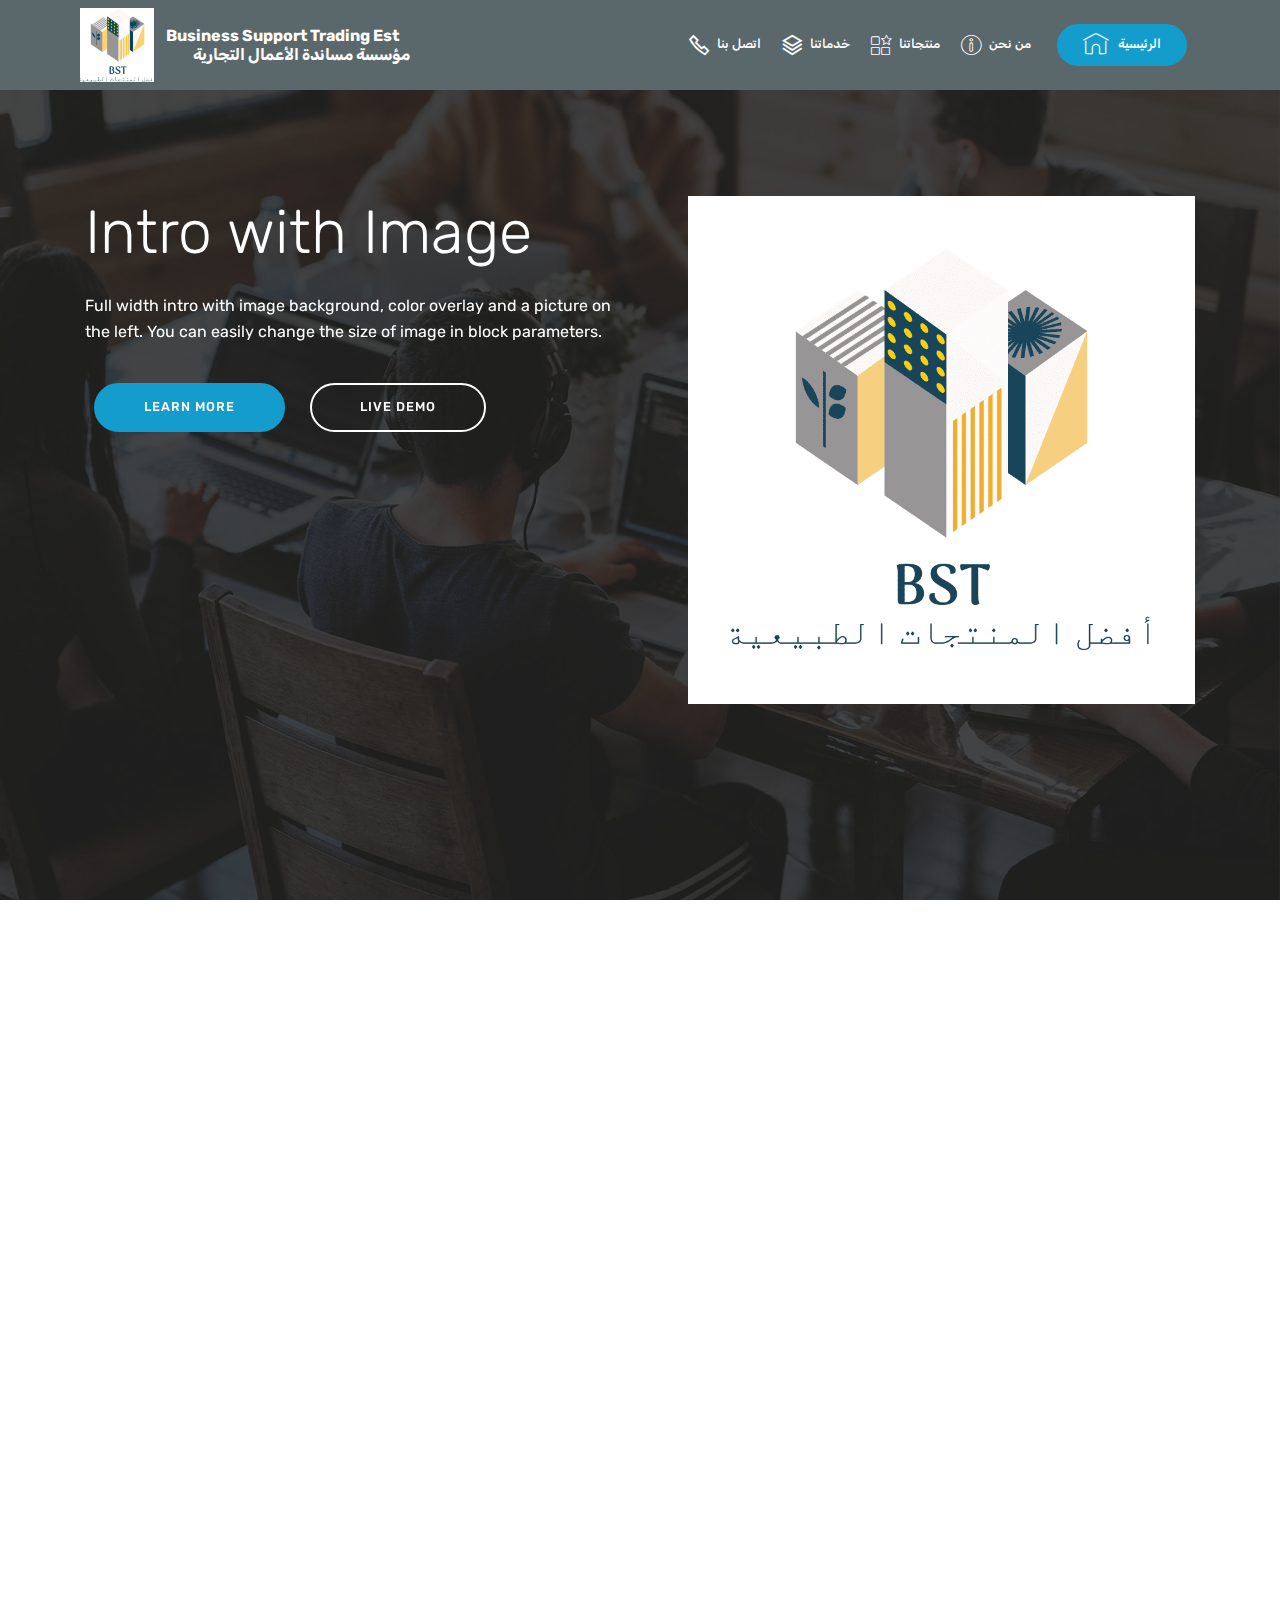
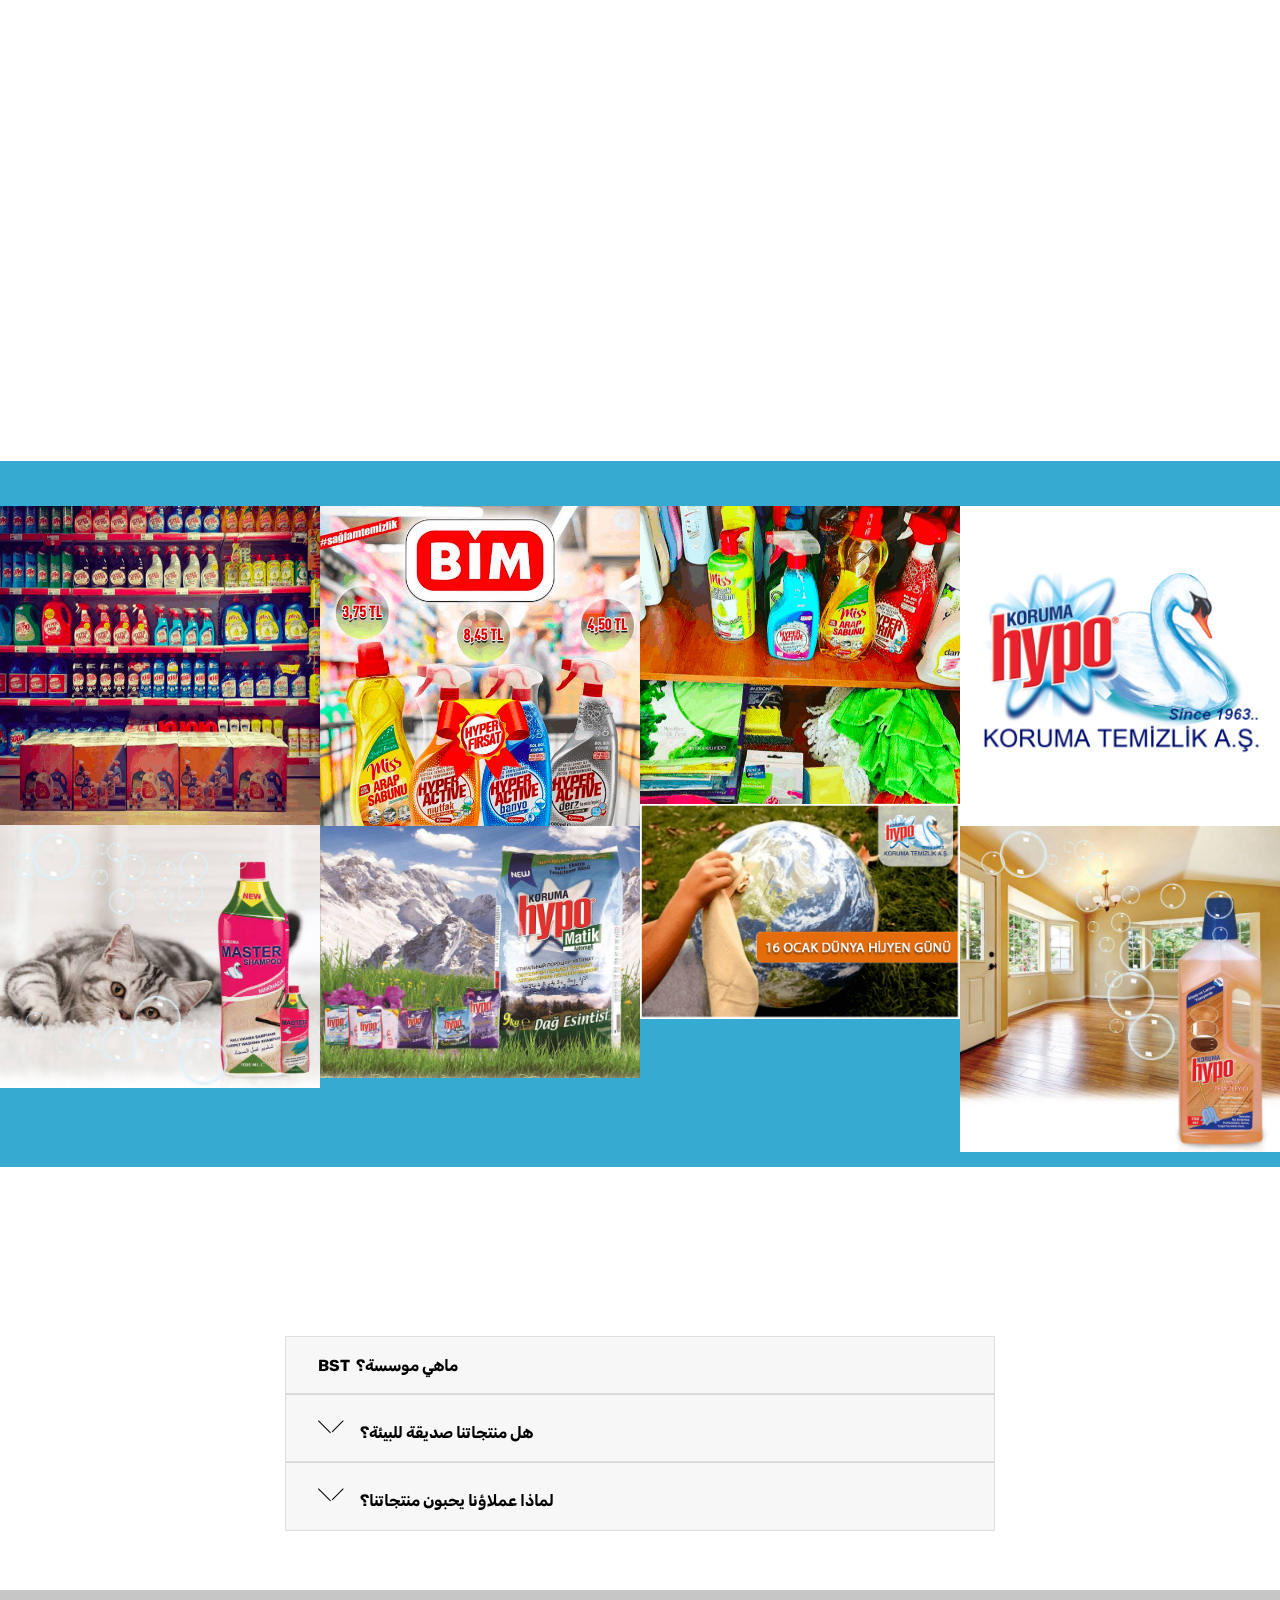
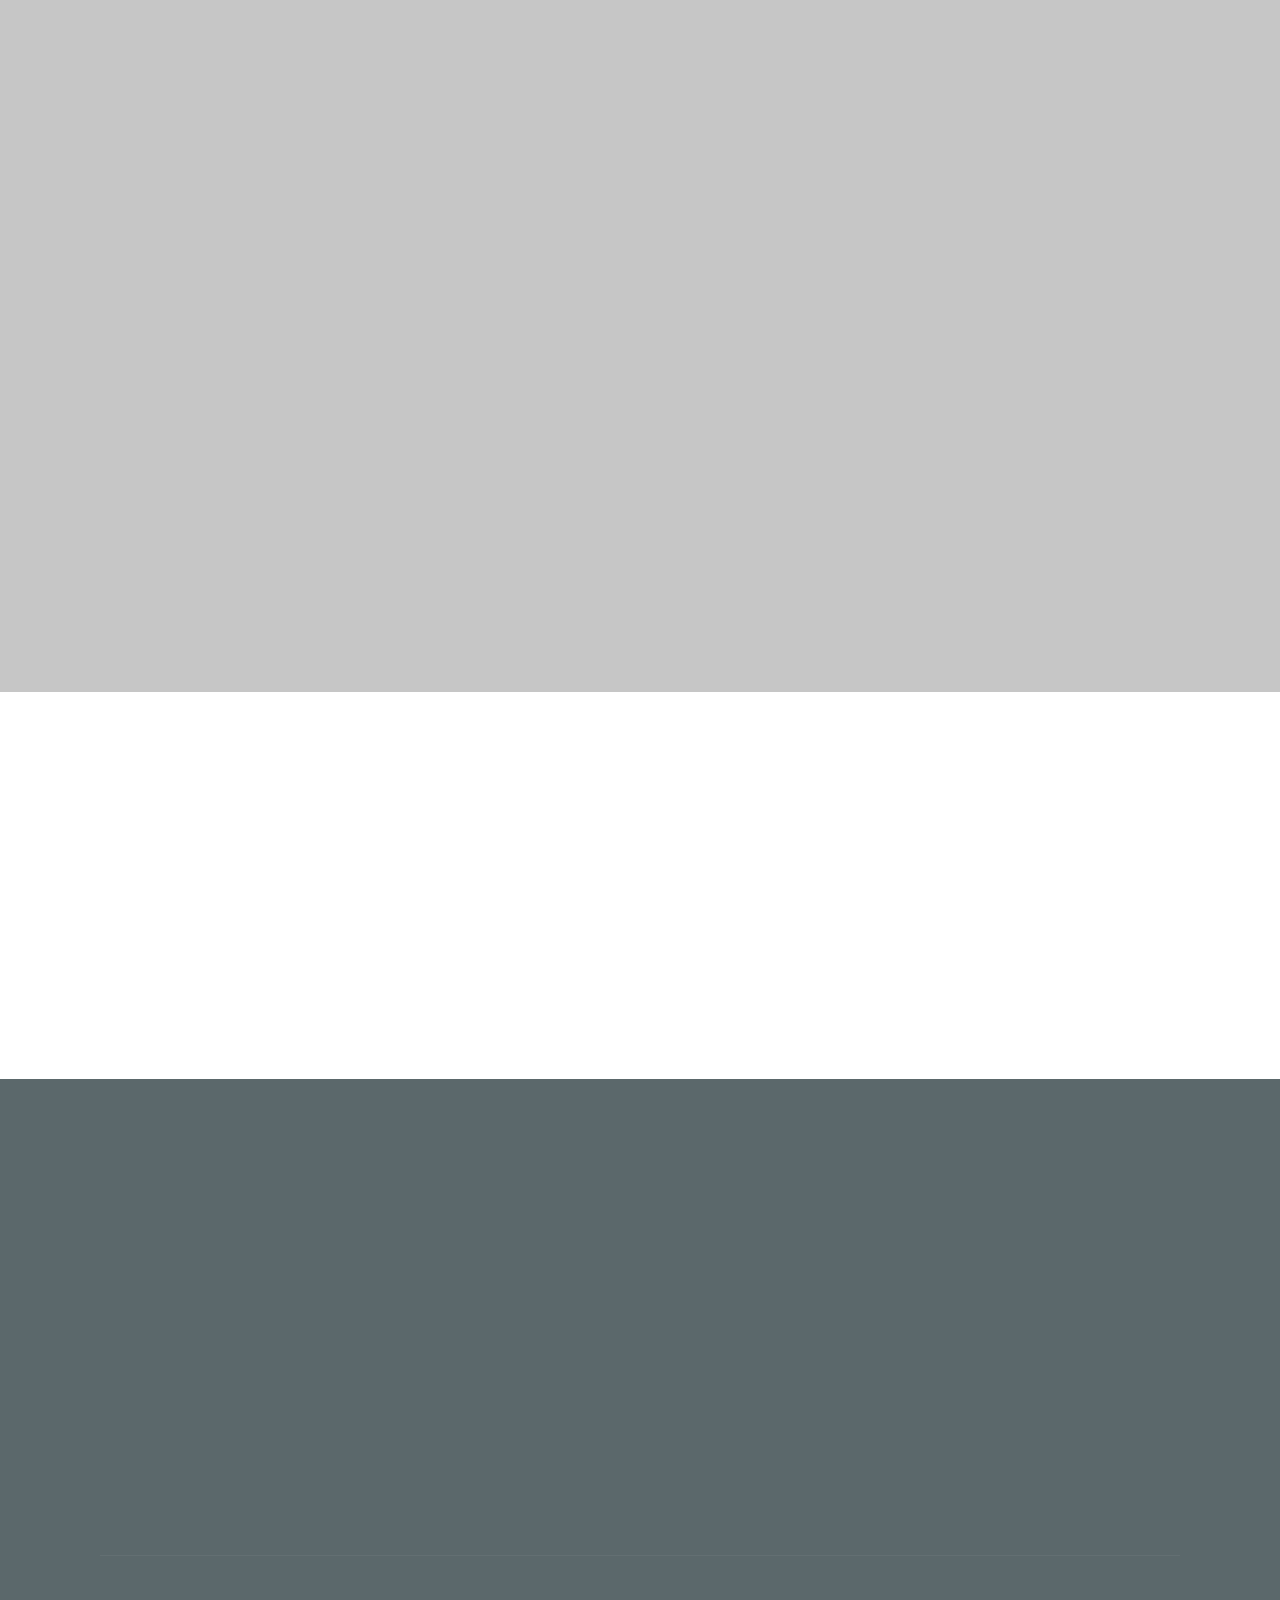
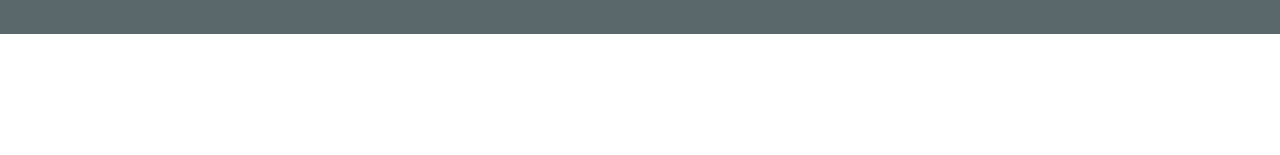
==== index.html @ 7d6d324d "create github pages" ====
<!DOCTYPE html>
<html  >
<head>
  <!-- Site made with Mobirise Website Builder v4.12.3, https://mobirise.com -->
  <meta charset="UTF-8">
  <meta http-equiv="X-UA-Compatible" content="IE=edge">
  <meta name="generator" content="Mobirise v4.12.3, mobirise.com">
  <meta name="viewport" content="width=device-width, initial-scale=1, minimum-scale=1">
  <link rel="shortcut icon" href="assets/images/youtube-profile-image-158x158.png" type="image/x-icon">
  <meta name="description" content="">
  
  
  <title>Home</title>
  <link rel="stylesheet" href="assets/web/assets/mobirise-icons2/mobirise2.css">
  <link rel="stylesheet" href="assets/web/assets/mobirise-icons/mobirise-icons.css">
  <link rel="stylesheet" href="assets/bootstrap/css/bootstrap.min.css">
  <link rel="stylesheet" href="assets/bootstrap/css/bootstrap-grid.min.css">
  <link rel="stylesheet" href="assets/bootstrap/css/bootstrap-reboot.min.css">
  <link rel="stylesheet" href="assets/dropdown/css/style.css">
  <link rel="stylesheet" href="assets/animatecss/animate.min.css">
  <link rel="stylesheet" href="assets/tether/tether.min.css">
  <link rel="stylesheet" href="assets/socicon/css/styles.css">
  <link rel="stylesheet" href="assets/theme/css/style.css">
  <link rel="stylesheet" href="assets/gallery/style.css">
  <link rel="preload" as="style" href="assets/mobirise/css/mbr-additional.css"><link rel="stylesheet" href="assets/mobirise/css/mbr-additional.css" type="text/css">
  
  
  
</head>
<body>
  <section class="menu cid-rYbo8s02Ft" once="menu" id="menu1-0">

    

    <nav class="navbar navbar-expand beta-menu navbar-dropdown align-items-center navbar-fixed-top navbar-toggleable-sm">
        <button class="navbar-toggler navbar-toggler-right" type="button" data-toggle="collapse" data-target="#navbarSupportedContent" aria-controls="navbarSupportedContent" aria-expanded="false" aria-label="Toggle navigation">
            <div class="hamburger">
                <span></span>
                <span></span>
                <span></span>
                <span></span>
            </div>
        </button>
        <div class="menu-logo">
            <div class="navbar-brand">
                <span class="navbar-logo">
                    <a href="http://bstsa.github.io">
                         <img src="assets/images/youtube-profile-image-158x158.png" alt="Mobirise" title="" style="height: 4.6rem;">
                    </a>
                </span>
                <span class="navbar-caption-wrap"><a class="navbar-caption text-white display-5" href="http://bstsa.github.io">Business Support Trading Est<br>&nbsp; &nbsp; &nbsp; &nbsp; &nbsp;مؤسسة مساندة الأعمال التجارية</a></span>
            </div>
        </div>
        <div class="collapse navbar-collapse" id="navbarSupportedContent">
            <ul class="navbar-nav nav-dropdown" data-app-modern-menu="true"><li class="nav-item"><a class="nav-link link text-white display-4" href="tel:+966541662174"><span class="mobi-mbri mobi-mbri-phone mbr-iconfont mbr-iconfont-btn" style="color: rgb(255, 255, 255);"></span>اتصل بنا</a></li><li class="nav-item"><a class="nav-link link text-white display-4" href="page1.html" aria-expanded="false"><span class="mobi-mbri mobi-mbri-layers mbr-iconfont mbr-iconfont-btn"></span>خدماتنا</a></li><li class="nav-item"><a class="nav-link link text-white display-4" href="http://bstsa.cc"><span class="mbri-features mbr-iconfont mbr-iconfont-btn"></span>منتجاتنا</a></li><li class="nav-item">
                    <a class="nav-link link text-white display-4" href="http://bstsa.cc"><span class="mbri-info mbr-iconfont mbr-iconfont-btn"></span>من نحن&nbsp;</a>
                </li></ul>
            <div class="navbar-buttons mbr-section-btn"><a class="btn btn-sm btn-primary display-4" href="http://bstsa.github.io"><span class="mbri-home mbr-iconfont mbr-iconfont-btn"></span>الرئيسية</a></div>
        </div>
    </nav>
</section>

<section class="engine"><a href="https://mobirise.info/s">free bootstrap themes</a></section><section class="header3 cid-rYbvVPyT9b mbr-fullscreen mbr-parallax-background" id="header3-4">

    

    <div class="mbr-overlay" style="opacity: 0.8; background-color: rgb(35, 35, 35);">
    </div>

    <div class="container">
        <div class="media-container-row">
            <div class="mbr-figure" style="width: 100%;">
                <img src="assets/images/youtube-profile-image-800x800.png" alt="Mobirise" title="">
            </div>

            <div class="media-content">
                <h1 class="mbr-section-title mbr-white pb-3 mbr-fonts-style display-1">
                    Intro with Image
                </h1>
                
                <div class="mbr-section-text mbr-white pb-3 ">
                    <p class="mbr-text mbr-fonts-style display-5">
                        Full width intro with image background, color overlay and a picture on the left. You can easily change the size of image in block parameters.
                    </p>
                </div>
                <div class="mbr-section-btn">
                    <a class="btn btn-md btn-primary display-4" href="https://mobirise.co">LEARN MORE</a>
                    <a class="btn btn-md btn-white-outline display-4" href="https://mobirise.co">LIVE DEMO</a>
                </div>
            </div>
        </div>
    </div>

</section>

<section class="services6 cid-rYmWPKO39P" id="services6-f">
    <!---->
    
    <!---->
    <!--Overlay-->
    
    <!--Container-->
    <div class="container">
        <div class="row">
            <!--Titles-->
            <div class="title col-12">
                <h2 class="align-left mbr-fonts-style m-0 display-1">
                    Product List
                </h2>
                
            </div>
            <!--Card-1-->
            <div class="card col-12 pb-5">
                <div class="card-wrapper media-container-row media-container-row">
                    <div class="card-box">
                        <div class="row">
                            <div class="col-12 col-md-2">
                                <!--Image-->
                                <div class="mbr-figure">
                                    <img src="assets/images/product1.jpg" alt="Mobirise">
                                </div>
                            </div>
                            <div class="col-12 col-md-10">
                                <div class="wrapper">
                                    <div class="top-line pb-3">
                                        <h4 class="card-title mbr-fonts-style display-5">
                                            Watch 1
                                        </h4>
                                        <p class="mbr-text cost mbr-fonts-style m-0 display-5">
                                            $400
                                        </p>
                                    </div>
                                    <div class="bottom-line">
                                        <p class="mbr-text mbr-fonts-style display-7">
                                            Lorem ipsum dolor sit amet, consectetur adipisicing elit. Doloribus, odit?
                                        </p>
                                    </div>
                                </div>
                            </div>
                        </div>
                    </div>
                </div>
            </div>
            <!--Card-2-->
            <div class="card col-12 pb-5">
                <div class="card-wrapper media-container-row media-container-row">
                    <div class="card-box">
                        <div class="row">
                            <div class="col-12 col-md-2">
                                <!--Image-->
                                <div class="mbr-figure">
                                    <img src="assets/images/product1.jpg" alt="Mobirise">
                                </div>
                            </div>
                            <div class="col-12 col-md-10">
                                <div class="wrapper">
                                    <div class="top-line pb-3">
                                        <h4 class="card-title mbr-fonts-style display-5">
                                            Watch 2
                                        </h4>
                                        <p class="mbr-text cost mbr-fonts-style m-0 display-5">...</p>
                                    </div>
                                    <div class="bottom-line">
                                        <p class="mbr-text mbr-fonts-style display-7">
                                            Lorem ipsum dolor sit amet, consectetur adipisicing elit. Doloribus, odit?
                                        </p>
                                    </div>
                                </div>
                            </div>
                        </div>
                    </div>
                </div>
            </div>
            <!--Card-3-->
            <div class="card col-12 pb-5">
                <div class="card-wrapper media-container-row media-container-row">
                    <div class="card-box">
                        <div class="row">
                            <div class="col-12 col-md-2">
                                <!--Image-->
                                <div class="mbr-figure">
                                    <img src="assets/images/product1.jpg" alt="Mobirise">
                                </div>
                            </div>
                            <div class="col-12 col-md-10">
                                <div class="wrapper">
                                    <div class="top-line pb-3">
                                        <h4 class="card-title mbr-fonts-style display-5">
                                            Watch 3
                                        </h4>
                                        <p class="mbr-text cost mbr-fonts-style m-0 display-5">
                                            $400
                                        </p>
                                    </div>
                                    <div class="bottom-line">
                                        <p class="mbr-text mbr-fonts-style display-7">
                                            Lorem ipsum dolor sit amet, consectetur adipisicing elit. Doloribus, odit?
                                        </p>
                                    </div>
                                </div>
                            </div>
                        </div>
                    </div>
                </div>
            </div>
            <!--Card-4-->
            <div class="card col-12 pb-5">
                <div class="card-wrapper media-container-row media-container-row">
                    <div class="card-box">
                        <div class="row">
                            <div class="col-12 col-md-2">
                                <!--Image-->
                                <div class="mbr-figure">
                                    <img src="assets/images/product1.jpg" alt="Mobirise">
                                </div>
                            </div>
                            <div class="col-12 col-md-10">
                                <div class="wrapper">
                                    <div class="top-line pb-3">
                                        <h4 class="card-title mbr-fonts-style display-5">
                                            Watch 4
                                        </h4>
                                        <p class="mbr-text cost mbr-fonts-style m-0 display-5">
                                            $400
                                        </p>
                                    </div>
                                    <div class="bottom-line">
                                        <p class="mbr-text mbr-fonts-style display-7">
                                            Lorem ipsum dolor sit amet, consectetur adipisicing elit. Doloribus, odit?
                                        </p>
                                    </div>
                                </div>
                            </div>
                        </div>
                    </div>
                </div>
            </div>
            <!--Card-5-->
            <div class="card col-12 pb-5">
                <div class="card-wrapper media-container-row media-container-row">
                    <div class="card-box">
                        <div class="row">
                            <div class="col-12 col-md-2">
                                <!--Image-->
                                <div class="mbr-figure">
                                    <img src="assets/images/product1.jpg" alt="Mobirise">
                                </div>
                            </div>
                            <div class="col-12 col-md-10">
                                <div class="wrapper">
                                    <div class="top-line pb-3">
                                        <h4 class="card-title mbr-fonts-style display-5">
                                            Watch 5
                                        </h4>
                                        <p class="mbr-text cost mbr-fonts-style m-0 display-5">
                                            $400
                                        </p>
                                    </div>
                                    <div class="bottom-line">
                                        <p class="mbr-text mbr-fonts-style display-7">
                                            Lorem ipsum dolor sit amet, consectetur adipisicing elit. Doloribus, odit?
                                        </p>
                                    </div>
                                </div>
                            </div>
                        </div>
                    </div>
                </div>
            </div>
            <!--Card-6-->
            <div class="card col-12">
                <div class="card-wrapper media-container-row media-container-row">
                    <div class="card-box">
                        <div class="row">
                            <div class="col-12 col-md-2">
                                <!--Image-->
                                <div class="mbr-figure">
                                    <img src="assets/images/product1.jpg" alt="Mobirise">
                                </div>
                            </div>
                            <div class="col-12 col-md-10">
                                <div class="wrapper">
                                    <div class="top-line pb-3">
                                        <h4 class="card-title mbr-fonts-style display-5">
                                            Watch 6
                                        </h4>
                                        <p class="mbr-text cost mbr-fonts-style m-0 display-5">
                                            $400
                                        </p>
                                    </div>
                                    <div class="bottom-line">
                                        <p class="mbr-text mbr-fonts-style display-7">
                                            Lorem ipsum dolor sit amet, consectetur adipisicing elit. Doloribus, odit?
                                        </p>
                                    </div>
                                </div>
                            </div>
                        </div>
                    </div>
                </div>
            </div>
        </div>
    </div>
</section>

<section class="mbr-gallery mbr-slider-carousel cid-rYmQiQNcQd" id="gallery3-c">

    

    <div>
        <div><!-- Filter --><!-- Gallery --><div class="mbr-gallery-row"><div class="mbr-gallery-layout-default"><div><div><div class="mbr-gallery-item mbr-gallery-item--p0" data-video-url="false" data-tags="Awesome"><div href="#lb-gallery3-c" data-slide-to="0" data-toggle="modal"><img src="assets/images/screen-shot-2020-05-08-at-06.42.03-600x599-600x599.png" alt="" title=""><span class="icon-focus"></span></div></div><div class="mbr-gallery-item mbr-gallery-item--p0" data-video-url="false" data-tags="Responsive"><div href="#lb-gallery3-c" data-slide-to="1" data-toggle="modal"><img src="assets/images/screen-shot-2020-05-08-at-06.42.20-598x598-598x598.png" alt="" title=""><span class="icon-focus"></span></div></div><div class="mbr-gallery-item mbr-gallery-item--p0" data-video-url="false" data-tags="Creative"><div href="#lb-gallery3-c" data-slide-to="2" data-toggle="modal"><img src="assets/images/screen-shot-2020-05-08-at-06.41.37-600x559-600x559.png" alt="" title=""><span class="icon-focus"></span></div></div><div class="mbr-gallery-item mbr-gallery-item--p0" data-video-url="false" data-tags="Animated"><div href="#lb-gallery3-c" data-slide-to="3" data-toggle="modal"><img src="assets/images/10353564-687462998026066-9133172299329874675-n-650x650-650x650.png" alt="" title=""><span class="icon-focus"></span></div></div><div class="mbr-gallery-item mbr-gallery-item--p0" data-video-url="false" data-tags="Awesome"><div href="#lb-gallery3-c" data-slide-to="4" data-toggle="modal"><img src="assets/images/10440673-703464123092620-7236367391900983335-n-936x769-800x657.jpg" alt="" title=""><span class="icon-focus"></span></div></div><div class="mbr-gallery-item mbr-gallery-item--p0" data-video-url="false" data-tags="Awesome"><div href="#lb-gallery3-c" data-slide-to="5" data-toggle="modal"><img src="assets/images/10986620-711704492268583-5682636759661605546-o-960x757-800x631.jpg" alt="" title=""><span class="icon-focus"></span></div></div><div class="mbr-gallery-item mbr-gallery-item--p0" data-video-url="false" data-tags="Responsive"><div href="#lb-gallery3-c" data-slide-to="6" data-toggle="modal"><img src="assets/images/12540740-786493908122974-3545421576751030876-n-746x501-746x501.png" alt="" title=""><span class="icon-focus"></span></div></div><div class="mbr-gallery-item mbr-gallery-item--p0" data-video-url="false" data-tags="Animated"><div href="#lb-gallery3-c" data-slide-to="7" data-toggle="modal"><img src="assets/images/1898680-701841523254880-3199340208544996371-o-941x960-800x816.jpg" alt="" title=""><span class="icon-focus"></span></div></div></div></div><div class="clearfix"></div></div></div><!-- Lightbox --><div data-app-prevent-settings="" class="mbr-slider modal fade carousel slide" tabindex="-1" data-keyboard="true" data-interval="false" id="lb-gallery3-c"><div class="modal-dialog"><div class="modal-content"><div class="modal-body"><div class="carousel-inner"><div class="carousel-item active"><img src="assets/images/screen-shot-2020-05-08-at-06.42.03-600x599.png" alt="" title=""></div><div class="carousel-item"><img src="assets/images/screen-shot-2020-05-08-at-06.42.20-598x598.png" alt="" title=""></div><div class="carousel-item"><img src="assets/images/screen-shot-2020-05-08-at-06.41.37-600x559.png" alt="" title=""></div><div class="carousel-item"><img src="assets/images/10353564-687462998026066-9133172299329874675-n-650x650.png" alt="" title=""></div><div class="carousel-item"><img src="assets/images/10440673-703464123092620-7236367391900983335-n-936x769.jpg" alt="" title=""></div><div class="carousel-item"><img src="assets/images/10986620-711704492268583-5682636759661605546-o-960x757.jpg" alt="" title=""></div><div class="carousel-item"><img src="assets/images/12540740-786493908122974-3545421576751030876-n-746x501.png" alt="" title=""></div><div class="carousel-item"><img src="assets/images/1898680-701841523254880-3199340208544996371-o-941x960.jpg" alt="" title=""></div></div><a class="carousel-control carousel-control-prev" role="button" data-slide="prev" href="#lb-gallery3-c"><span class="mbri-left mbr-iconfont" aria-hidden="true"></span><span class="sr-only">Previous</span></a><a class="carousel-control carousel-control-next" role="button" data-slide="next" href="#lb-gallery3-c"><span class="mbri-right mbr-iconfont" aria-hidden="true"></span><span class="sr-only">Next</span></a><a class="close" href="#" role="button" data-dismiss="modal"><span class="sr-only">Close</span></a></div></div></div></div></div>
    </div>

</section>

<section class="toggle1 cid-rYbFDxK2Wc" id="toggle1-9">

    

    
        <div class="container">
            <div class="media-container-row">
                <div class="col-12 col-md-8">
                    <div class="section-head text-center space30">
                       <h2 class="mbr-section-title pb-5 mbr-fonts-style display-2">
                            الأسئلة &nbsp;أكثر شائعة</h2>
                    </div>
                    <div class="clearfix"></div>
                    <div id="bootstrap-toggle" class="toggle-panel accordionStyles tab-content">
                        <div class="card">
                            <div class="card-header" role="tab" id="headingOne">
                                <a role="button" class="collapsed panel-title text-black" data-toggle="collapse" data-core="" href="#collapse1_4" aria-expanded="false" aria-controls="collapse1">
                                    <h4 class="mbr-fonts-style display-5"><strong>BST &nbsp;ماهي موسسة؟</strong></h4>
                                </a>
                            </div>
                            <div id="collapse1_4" class="panel-collapse noScroll collapse" role="tabpanel" aria-labelledby="headingOne">
                                <div class="panel-body p-4">
                                    <p class="mbr-fonts-style panel-text display-7">
                                       Mobirise is an offline app for Window and Mac to easily create small/medium websites, landing pages, online resumes and portfolios, promo sites for apps, events, services and products.</p>
                                </div>
                            </div>
                        </div>
                        <div class="card">
                            <div class="card-header" role="tab" id="headingTwo">
                                <a role="button" class="collapsed panel-title text-black" data-toggle="collapse" data-core="" href="#collapse2_4" aria-expanded="false" aria-controls="collapse2">
                                    <h4 class="mbr-fonts-style display-5">
                                        <span class="sign mbr-iconfont mbri-arrow-down inactive"></span><strong>هل منتجاتنا صديقة للبيئة؟</strong></h4>
                                </a>

                            </div>
                            <div id="collapse2_4" class="panel-collapse noScroll collapse" role="tabpanel" aria-labelledby="headingTwo">
                                <div class="panel-body p-4">
                                    <p class="mbr-fonts-style panel-text display-7">
                                       Mobirise is perfect for non-techies who are not familiar with the intricacies of web development and for designers who prefer to work as visually as possible, without fighting with code. Also great for pro-coders for fast prototyping and small customers' projects.</p>
                                </div>
                            </div>
                        </div>
                        <div class="card">
                            <div class="card-header" role="tab" id="headingThree">
                                <a role="button" class="collapsed panel-title text-black" data-toggle="collapse" data-core="" href="#collapse3_4" aria-expanded="false" aria-controls="collapse3">
                                    <h4 class="mbr-fonts-style display-5">
                                        <span class="sign mbr-iconfont mbri-arrow-down inactive"></span><strong>لماذا عملاؤنا يحبون منتجاتنا؟</strong></h4>
                                </a>
                            </div>
                            <div id="collapse3_4" class="panel-collapse noScroll collapse" role="tabpanel" aria-labelledby="headingThree">
                                <div class="panel-body p-4">
                                    <p class="mbr-fonts-style panel-text display-7">
                                       Key differences from traditional builders:<br>* Minimalistic, extremely <strong>easy-to-use</strong> interface<br>* <strong>Mobile</strong>-friendliness, latest website blocks and techniques "out-the-box"<br>* <strong>Free</strong> for commercial and non-profit use</p>
                                </div>
                            </div>
                        </div>
                        
                        
                        
                    </div>
                </div>
            </div>
        </div>
</section>

<section class="mbr-section form1 cid-rYbFA0o12a mbr-parallax-background" id="form1-8">

    

    <div class="mbr-overlay" style="opacity: 0.9; background-color: rgb(193, 193, 193);">
    </div>
    <div class="container">
        <div class="row justify-content-center">
            <div class="title col-12 col-lg-8">
                <h2 class="mbr-section-title align-center pb-3 mbr-fonts-style display-2">تواصل معنا</h2>
                <h3 class="mbr-section-subtitle align-center mbr-light pb-3 mbr-fonts-style display-5">&nbsp;وسوف نرد عليكم في أسرع وقت ممكن</h3>
            </div>
        </div>
    </div>
    <div class="container">
        <div class="row justify-content-center">
            <div class="media-container-column col-lg-8" data-form-type="formoid">
                <!---Formbuilder Form--->
                <form action="https://mobirise.com/" method="POST" class="mbr-form form-with-styler" data-form-title="Mobirise Form"><input type="hidden" name="email" data-form-email="true" value="HyKm9OqyTAlyNTGwsbtuzvfw4CMP8Rx0RQ5VWkO413z/2lUdW5DvHArlVv0kE134HnOOxtJ9LllXpRnkCk83ElgeZxOEpxfRfA0uv8iZuV6Jf3weGhpW8ezErVayN9t3">
                    <div class="row">
                        <div hidden="hidden" data-form-alert="" class="alert alert-success col-12">Thanks for filling out the form!</div>
                        <div hidden="hidden" data-form-alert-danger="" class="alert alert-danger col-12">
                        </div>
                    </div>
                    <div class="dragArea row">
                        <div class="col-md-4  form-group" data-for="name">
                            <label for="name-form1-8" class="form-control-label mbr-fonts-style display-7"></label>
                            <input type="text" name="name" data-form-field="Name" required="required" class="form-control display-7" placeholder="الإسم " id="name-form1-8">
                        </div>
                        <div class="col-md-4  form-group" data-for="email">
                            <label for="email-form1-8" class="form-control-label mbr-fonts-style display-7"></label>
                            <input type="email" name="email" data-form-field="Email" required="required" class="form-control display-7" placeholder="البريد الإلكتروني " id="email-form1-8">
                        </div>
                        <div data-for="phone" class="col-md-4  form-group">
                            <label for="phone-form1-8" class="form-control-label mbr-fonts-style display-7"></label>
                            <input type="tel" name="phone" data-form-field="Phone" class="form-control display-7" placeholder="الجوال " id="phone-form1-8">
                        </div>
                        <div data-for="message" class="col-md-12 form-group">
                            <label for="message-form1-8" class="form-control-label mbr-fonts-style display-7"></label>
                            <textarea name="message" data-form-field="Message" class="form-control display-7" placeholder="اكتب رسالتك هنا " id="message-form1-8"></textarea>
                        </div>
                        <div class="col-md-12 input-group-btn align-center"><button type="submit" class="btn btn-primary btn-form display-4">ارسال</button></div>
                    </div>
                </form><!---Formbuilder Form--->
            </div>
        </div>
    </div>
</section>

<section class="mbr-section form3 cid-rYbFzpmmpv" id="form3-7">

    

    

    <div class="container">
        <div class="row justify-content-center">
            <div class="title col-12 col-lg-8">
                <h2 class="align-center pb-2 mbr-fonts-style display-2">القائمة البريدية</h2>
                <h3 class="mbr-section-subtitle align-center pb-5 mbr-light mbr-fonts-style display-5">اشترك لأخر الأخبار والعروض والخصومات</h3>
            </div>
        </div>

        <div class="row py-2 justify-content-center">
            <div class="col-12 col-lg-6  col-md-8 " data-form-type="formoid">
                <!---Formbuilder Form--->
                <form action="https://mobirise.com/" method="POST" class="mbr-form form-with-styler" data-form-title="Mobirise Form"><input type="hidden" name="email" data-form-email="true" value="YqAZNYkvMgjYqWnsXC3VskYnUgJhBnecgilqhNx1iiCN5evFQyPOGk6r83e6ocMiti/ybC/b1bjq/DbBfAEFi39IspLZCEGJ0Ou4db/hXVwDsz2hak1Xmo419V0hsVRa">
                    <div class="row">
                        <div hidden="hidden" data-form-alert="" class="alert alert-success col-12">شكراً  😊 تم الإشتراك</div>
                        <div hidden="hidden" data-form-alert-danger="" class="alert alert-danger col-12">
                        </div>
                    </div>
                    <div class="dragArea row">
                        <div class="form-group col" data-for="email">
                            <input type="email" name="email" placeholder="البريد الإلكتروني" data-form-field="Email" required="required" class="form-control display-7" id="email-form3-7">
                        </div>
                        <div class="col-auto input-group-btn"><button type="submit" class="btn btn-primary display-4">اشتراك</button></div>
                    </div>
                </form><!---Formbuilder Form--->
            </div>
        </div>
    </div>
</section>

<section class="cid-rYbAzwc8oi" id="footer2-6">

    

    

    <div class="container">
        <div class="media-container-row content mbr-white">
            <div class="col-12 col-md-3 mbr-fonts-style display-4">
                <p class="mbr-text"><strong>العنوان</strong><br><br>حي الراكة الشمالية شارع خالد بن الوليد<br>ص.ب. ٤١٠٢<br>مدينة الخبر<br>المملكة العربية السعودية<br>
                    <br>
                    <br><strong>التواصل</strong><br>Email: <strong><a href="mailto:help@BSTSA.com">support@BSTSA.com
</a>                    </strong><br>Phone: <strong><a href="tel:+966541662174">+966 54 166 2174</a></strong>&nbsp;<br>Whatsapp:&nbsp;<strong><a href="https://wa.me/00966541662174">+966 54 166 2174</a></strong></p>
            </div>
            <div class="col-12 col-md-3 mbr-fonts-style display-4">
                <p class="mbr-text"><strong><br></strong><strong>روابط سريعة</strong><br><br><strong>من نحن</strong><br>
                    المنتجات<br>الخدمات<br>المدونة<br>وظائف<br><br><br></p>
            </div>
            <div class="col-12 col-md-6">
                <div class="google-map"><iframe frameborder="0" style="border:0" src="https://www.google.com/maps/embed?pb=!1m18!1m12!1m3!1d955.3740710997544!2d50.20152142921486!3d26.36539180056374!2m3!1f0!2f0!3f0!3m2!1i1024!2i768!4f13.1!3m3!1m2!1s0x3e49ef1a3d5cf303%3A0xc15afcc1aa1645c6!2sSAAZGLOBAL%20Logistics%20S.%20G.%20L!5e1!3m2!1sen!2ssa!4v1588745879190!5m2!1sen!2ssa" allowfullscreen=""></iframe></div>
            </div>
        </div>
        <div class="footer-lower">
            <div class="media-container-row">
                <div class="col-sm-12">
                    <hr>
                </div>
            </div>
            <div class="media-container-row mbr-white">
                <div class="col-sm-6 copyright">
                    <p class="mbr-text mbr-fonts-style display-7">.</p>
                </div>
                <div class="col-md-6">
                    <div class="social-list align-right">
                        <div class="soc-item">
                            <a href="https://twitter.com/bst_sa" target="_blank">
                                <span class="mbr-iconfont mbr-iconfont-social socicon-twitter socicon" style="color: rgb(76, 180, 215); fill: rgb(76, 180, 215);"></span>
                            </a>
                        </div>
                        <div class="soc-item">
                            <a href="https://wa.me/00966541662174">
                                <span class="mbr-iconfont mbr-iconfont-social socicon-whatsapp socicon" style="color: rgb(43, 234, 99); fill: rgb(43, 234, 99);"></span>
                            </a>
                        </div>
                        <div class="soc-item">
                            <a href="http://www.instagram.com/bst_sa" target="_blank">
                                <span class="mbr-iconfont mbr-iconfont-social socicon-instagram socicon" style="color: rgb(255, 90, 132); fill: rgb(255, 90, 132);"></span>
                            </a>
                        </div>
                        
                        
                        
                    </div>
                </div>
            </div>
        </div>
    </div>
</section>

<section once="footers" class="cid-rYbzcgXNVM mbr-reveal" id="footer6-5">

    

    

    <div class="container">
        <div class="media-container-row align-center mbr-white">
            <div class="col-12">
                <p class="mbr-text mb-0 mbr-fonts-style display-4">🇸🇦 &nbsp;صُنع بكل <strong>فخر&nbsp;</strong>في المملكة العربية السعودية<br>جميع الحقوق محفوظة&nbsp;<br>© Copyright 2020 <strong><a href="http://www.bstsa.cc">www.BSTSA.cc</a></strong> - All Rights Reserved
                </p>
            </div>
        </div>
    </div>
</section>


  <script src="assets/web/assets/jquery/jquery.min.js"></script>
  <script src="assets/popper/popper.min.js"></script>
  <script src="assets/bootstrap/js/bootstrap.min.js"></script>
  <script src="assets/smoothscroll/smooth-scroll.js"></script>
  <script src="assets/dropdown/js/nav-dropdown.js"></script>
  <script src="assets/dropdown/js/navbar-dropdown.js"></script>
  <script src="assets/touchswipe/jquery.touch-swipe.min.js"></script>
  <script src="assets/viewportchecker/jquery.viewportchecker.js"></script>
  <script src="assets/parallax/jarallax.min.js"></script>
  <script src="assets/masonry/masonry.pkgd.min.js"></script>
  <script src="assets/imagesloaded/imagesloaded.pkgd.min.js"></script>
  <script src="assets/bootstrapcarouselswipe/bootstrap-carousel-swipe.js"></script>
  <script src="assets/tether/tether.min.js"></script>
  <script src="assets/vimeoplayer/jquery.mb.vimeo_player.js"></script>
  <script src="assets/mbr-switch-arrow/mbr-switch-arrow.js"></script>
  <script src="assets/theme/js/script.js"></script>
  <script src="assets/slidervideo/script.js"></script>
  <script src="assets/gallery/player.min.js"></script>
  <script src="assets/gallery/script.js"></script>
  <script src="assets/formoid/formoid.min.js"></script>
  
  
  <input name="animation" type="hidden">
   <div id="scrollToTop" class="scrollToTop mbr-arrow-up"><a style="text-align: center;"><i class="mbr-arrow-up-icon mbr-arrow-up-icon-cm cm-icon cm-icon-smallarrow-up"></i></a></div>
  </body>
</html>
---- assets/web/assets/mobirise-icons2/mobirise2.css ----
@font-face {
  font-family: 'Moririse2';
  font-display: swap;
  src:  url('mobirise2.eot?f2bix4');
  src:  url('mobirise2.eot?f2bix4#iefix') format('embedded-opentype'),
    url('mobirise2.ttf?f2bix4') format('truetype'),
    url('mobirise2.woff?f2bix4') format('woff'),
    url('mobirise2.svg?f2bix4#mobirise2') format('svg');
  font-weight: normal;
  font-style: normal;
}

[class^="mobi-"], [class*=" mobi-"] {
  /* use !important to prevent issues with browser extensions that change fonts */
  font-family: 'Moririse2' !important;
  speak: none;
  font-style: normal;
  font-weight: normal;
  font-variant: normal;
  text-transform: none;
  line-height: 1;

  /* Better Font Rendering =========== */
  -webkit-font-smoothing: antialiased;
  -moz-osx-font-smoothing: grayscale;
}

.mobi-mbri-add-submenu:before {
  content: "\e900";
}
.mobi-mbri-alert:before {
  content: "\e901";
}
.mobi-mbri-align-center:before {
  content: "\e902";
}
.mobi-mbri-align-justify:before {
  content: "\e903";
}
.mobi-mbri-align-left:before {
  content: "\e904";
}
.mobi-mbri-align-right:before {
  content: "\e905";
}
.mobi-mbri-android:before {
  content: "\e906";
}
.mobi-mbri-apple:before {
  content: "\e907";
}
.mobi-mbri-arrow-down:before {
  content: "\e908";
}
.mobi-mbri-arrow-next:before {
  content: "\e909";
}
.mobi-mbri-arrow-prev:before {
  content: "\e90a";
}
.mobi-mbri-arrow-up:before {
  content: "\e90b";
}
.mobi-mbri-bold:before {
  content: "\e90c";
}
.mobi-mbri-bookmark:before {
  content: "\e90d";
}
.mobi-mbri-bootstrap:before {
  content: "\e90e";
}
.mobi-mbri-briefcase:before {
  content: "\e90f";
}
.mobi-mbri-browse:before {
  content: "\e910";
}
.mobi-mbri-bulleted-list:before {
  content: "\e911";
}
.mobi-mbri-calendar:before {
  content: "\e912";
}
.mobi-mbri-camera:before {
  content: "\e913";
}
.mobi-mbri-cart-add:before {
  content: "\e914";
}
.mobi-mbri-cart-full:before {
  content: "\e915";
}
.mobi-mbri-cash:before {
  content: "\e916";
}
.mobi-mbri-change-style:before {
  content: "\e917";
}
.mobi-mbri-chat:before {
  content: "\e918";
}
.mobi-mbri-clock:before {
  content: "\e919";
}
.mobi-mbri-close:before {
  content: "\e91a";
}
.mobi-mbri-cloud:before {
  content: "\e91b";
}
.mobi-mbri-code:before {
  content: "\e91c";
}
.mobi-mbri-contact-form:before {
  content: "\e91d";
}
.mobi-mbri-credit-card:before {
  content: "\e91e";
}
.mobi-mbri-cursor-click:before {
  content: "\e91f";
}
.mobi-mbri-cust-feedback:before {
  content: "\e920";
}
.mobi-mbri-database:before {
  content: "\e921";
}
.mobi-mbri-delivery:before {
  content: "\e922";
}
.mobi-mbri-desktop:before {
  content: "\e923";
}
.mobi-mbri-devices:before {
  content: "\e924";
}
.mobi-mbri-down:before {
  content: "\e925";
}
.mobi-mbri-download-2:before {
  content: "\e926";
}
.mobi-mbri-download:before {
  content: "\e927";
}
.mobi-mbri-drag-n-drop-2:before {
  content: "\e928";
}
.mobi-mbri-drag-n-drop:before {
  content: "\e929";
}
.mobi-mbri-edit-2:before {
  content: "\e92a";
}
.mobi-mbri-edit:before {
  content: "\e92b";
}
.mobi-mbri-error:before {
  content: "\e92c";
}
.mobi-mbri-extension:before {
  content: "\e92d";
}
.mobi-mbri-features:before {
  content: "\e92e";
}
.mobi-mbri-file:before {
  content: "\e92f";
}
.mobi-mbri-flag:before {
  content: "\e930";
}
.mobi-mbri-folder:before {
  content: "\e931";
}
.mobi-mbri-gift:before {
  content: "\e932";
}
.mobi-mbri-github:before {
  content: "\e933";
}
.mobi-mbri-globe-2:before {
  content: "\e934";
}
.mobi-mbri-globe:before {
  content: "\e935";
}
.mobi-mbri-growing-chart:before {
  content: "\e936";
}
.mobi-mbri-hearth:before {
  content: "\e937";
}
.mobi-mbri-help:before {
  content: "\e938";
}
.mobi-mbri-home:before {
  content: "\e939";
}
.mobi-mbri-hot-cup:before {
  content: "\e93a";
}
.mobi-mbri-idea:before {
  content: "\e93b";
}
.mobi-mbri-image-gallery:before {
  content: "\e93c";
}
.mobi-mbri-image-slider:before {
  content: "\e93d";
}
.mobi-mbri-info:before {
  content: "\e93e";
}
.mobi-mbri-italic:before {
  content: "\e93f";
}
.mobi-mbri-key:before {
  content: "\e940";
}
.mobi-mbri-laptop:before {
  content: "\e941";
}
.mobi-mbri-layers:before {
  content: "\e942";
}
.mobi-mbri-left-right:before {
  content: "\e943";
}
.mobi-mbri-left:before {
  content: "\e944";
}
.mobi-mbri-letter:before {
  content: "\e945";
}
.mobi-mbri-like:before {
  content: "\e946";
}
.mobi-mbri-link:before {
  content: "\e947";
}
.mobi-mbri-lock:before {
  content: "\e948";
}
.mobi-mbri-login:before {
  content: "\e949";
}
.mobi-mbri-logout:before {
  content: "\e94a";
}
.mobi-mbri-magic-stick:before {
  content: "\e94b";
}
.mobi-mbri-map-pin:before {
  content: "\e94c";
}
.mobi-mbri-menu:before {
  content: "\e94d";
}
.mobi-mbri-mobile-2:before {
  content: "\e94e";
}
.mobi-mbri-mobile-horizontal:before {
  content: "\e94f";
}
.mobi-mbri-mobile:before {
  content: "\e950";
}
.mobi-mbri-mobirise:before {
  content: "\e951";
}
.mobi-mbri-more-horizontal:before {
  content: "\e952";
}
.mobi-mbri-more-vertical:before {
  content: "\e953";
}
.mobi-mbri-music:before {
  content: "\e954";
}
.mobi-mbri-new-file:before {
  content: "\e955";
}
.mobi-mbri-numbered-list:before {
  content: "\e956";
}
.mobi-mbri-opened-folder:before {
  content: "\e957";
}
.mobi-mbri-pages:before {
  content: "\e958";
}
.mobi-mbri-paper-plane:before {
  content: "\e959";
}
.mobi-mbri-paperclip:before {
  content: "\e95a";
}
.mobi-mbri-phone:before {
  content: "\e95b";
}
.mobi-mbri-photo:before {
  content: "\e95c";
}
.mobi-mbri-photos:before {
  content: "\e95d";
}
.mobi-mbri-pin:before {
  content: "\e95e";
}
.mobi-mbri-play:before {
  content: "\e95f";
}
.mobi-mbri-plus:before {
  content: "\e960";
}
.mobi-mbri-preview:before {
  content: "\e961";
}
.mobi-mbri-print:before {
  content: "\e962";
}
.mobi-mbri-protect:before {
  content: "\e963";
}
.mobi-mbri-question:before {
  content: "\e964";
}
.mobi-mbri-quote-left:before {
  content: "\e965";
}
.mobi-mbri-quote-right:before {
  content: "\e966";
}
.mobi-mbri-redo:before {
  content: "\e967";
}
.mobi-mbri-refresh:before {
  content: "\e968";
}
.mobi-mbri-responsive-2:before {
  content: "\e969";
}
.mobi-mbri-responsive:before {
  content: "\e96a";
}
.mobi-mbri-right:before {
  content: "\e96b";
}
.mobi-mbri-rocket:before {
  content: "\e96c";
}
.mobi-mbri-sad-face:before {
  content: "\e96d";
}
.mobi-mbri-sale:before {
  content: "\e96e";
}
.mobi-mbri-save:before {
  content: "\e96f";
}
.mobi-mbri-search:before {
  content: "\e970";
}
.mobi-mbri-setting-2:before {
  content: "\e971";
}
.mobi-mbri-setting-3:before {
  content: "\e972";
}
.mobi-mbri-setting:before {
  content: "\e973";
}
.mobi-mbri-share:before {
  content: "\e974";
}
.mobi-mbri-shopping-bag:before {
  content: "\e975";
}
.mobi-mbri-shopping-basket:before {
  content: "\e976";
}
.mobi-mbri-shopping-cart:before {
  content: "\e977";
}
.mobi-mbri-sites:before {
  content: "\e978";
}
.mobi-mbri-smile-face:before {
  content: "\e979";
}
.mobi-mbri-speed:before {
  content: "\e97a";
}
.mobi-mbri-star:before {
  content: "\e97b";
}
.mobi-mbri-success:before {
  content: "\e97c";
}
.mobi-mbri-sun:before {
  content: "\e97d";
}
.mobi-mbri-sun2:before {
  content: "\e97e";
}
.mobi-mbri-tablet-vertical:before {
  content: "\e97f";
}
.mobi-mbri-tablet:before {
  content: "\e980";
}
.mobi-mbri-target:before {
  content: "\e981";
}
.mobi-mbri-timer:before {
  content: "\e982";
}
.mobi-mbri-to-ftp:before {
  content: "\e983";
}
.mobi-mbri-to-local-drive:before {
  content: "\e984";
}
.mobi-mbri-touch-swipe:before {
  content: "\e985";
}
.mobi-mbri-touch:before {
  content: "\e986";
}
.mobi-mbri-trash:before {
  content: "\e987";
}
.mobi-mbri-underline:before {
  content: "\e988";
}
.mobi-mbri-undo:before {
  content: "\e989";
}
.mobi-mbri-unlink:before {
  content: "\e98a";
}
.mobi-mbri-unlock:before {
  content: "\e98b";
}
.mobi-mbri-up-down:before {
  content: "\e98c";
}
.mobi-mbri-up:before {
  content: "\e98d";
}
.mobi-mbri-update:before {
  content: "\e98e";
}
.mobi-mbri-upload-2:before {
  content: "\e98f";
}
.mobi-mbri-upload:before {
  content: "\e990";
}
.mobi-mbri-user-2:before {
  content: "\e991";
}
.mobi-mbri-user:before {
  content: "\e992";
}
.mobi-mbri-users:before {
  content: "\e993";
}
.mobi-mbri-video-play:before {
  content: "\e994";
}
.mobi-mbri-video:before {
  content: "\e995";
}
.mobi-mbri-watch:before {
  content: "\e996";
}
.mobi-mbri-website-theme-2:before {
  content: "\e997";
}
.mobi-mbri-website-theme:before {
  content: "\e998";
}
.mobi-mbri-wifi:before {
  content: "\e999";
}
.mobi-mbri-windows:before {
  content: "\e99a";
}
.mobi-mbri-zoom-in:before {
  content: "\e99b";
}
.mobi-mbri-zoom-out:before {
  content: "\e99c";
}
---- assets/web/assets/mobirise-icons/mobirise-icons.css ----
@font-face {
  font-family: 'MobiriseIcons';
  src:  url('mobirise-icons.eot?spat4u');
  src:  url('mobirise-icons.eot?spat4u#iefix') format('embedded-opentype'),
    url('mobirise-icons.ttf?spat4u') format('truetype'),
    url('mobirise-icons.woff?spat4u') format('woff'),
    url('mobirise-icons.svg?spat4u#MobiriseIcons') format('svg');
  font-weight: normal;
  font-style: normal;
  font-display: swap;
}

[class^="mbri-"], [class*=" mbri-"] {
  /* use !important to prevent issues with browser extensions that change fonts */
  font-family: MobiriseIcons !important;
  speak: none;
  font-style: normal;
  font-weight: normal;
  font-variant: normal;
  text-transform: none;
  line-height: 1;

  /* Better Font Rendering =========== */
  -webkit-font-smoothing: antialiased;
  -moz-osx-font-smoothing: grayscale;
}

.mbri-add-submenu:before {
  content: "\e900";
}
.mbri-alert:before {
  content: "\e901";
}
.mbri-align-center:before {
  content: "\e902";
}
.mbri-align-justify:before {
  content: "\e903";
}
.mbri-align-left:before {
  content: "\e904";
}
.mbri-align-right:before {
  content: "\e905";
}
.mbri-android:before {
  content: "\e906";
}
.mbri-apple:before {
  content: "\e907";
}
.mbri-arrow-down:before {
  content: "\e908";
}
.mbri-arrow-next:before {
  content: "\e909";
}
.mbri-arrow-prev:before {
  content: "\e90a";
}
.mbri-arrow-up:before {
  content: "\e90b";
}
.mbri-bold:before {
  content: "\e90c";
}
.mbri-bookmark:before {
  content: "\e90d";
}
.mbri-bootstrap:before {
  content: "\e90e";
}
.mbri-briefcase:before {
  content: "\e90f";
}
.mbri-browse:before {
  content: "\e910";
}
.mbri-bulleted-list:before {
  content: "\e911";
}
.mbri-calendar:before {
  content: "\e912";
}
.mbri-camera:before {
  content: "\e913";
}
.mbri-cart-add:before {
  content: "\e914";
}
.mbri-cart-full:before {
  content: "\e915";
}
.mbri-cash:before {
  content: "\e916";
}
.mbri-change-style:before {
  content: "\e917";
}
.mbri-chat:before {
  content: "\e918";
}
.mbri-clock:before {
  content: "\e919";
}
.mbri-close:before {
  content: "\e91a";
}
.mbri-cloud:before {
  content: "\e91b";
}
.mbri-code:before {
  content: "\e91c";
}
.mbri-contact-form:before {
  content: "\e91d";
}
.mbri-credit-card:before {
  content: "\e91e";
}
.mbri-cursor-click:before {
  content: "\e91f";
}
.mbri-cust-feedback:before {
  content: "\e920";
}
.mbri-database:before {
  content: "\e921";
}
.mbri-delivery:before {
  content: "\e922";
}
.mbri-desktop:before {
  content: "\e923";
}
.mbri-devices:before {
  content: "\e924";
}
.mbri-down:before {
  content: "\e925";
}
.mbri-download:before {
  content: "\e989";
}
.mbri-drag-n-drop:before {
  content: "\e927";
}
.mbri-drag-n-drop2:before {
  content: "\e928";
}
.mbri-edit:before {
  content: "\e929";
}
.mbri-edit2:before {
  content: "\e92a";
}
.mbri-error:before {
  content: "\e92b";
}
.mbri-extension:before {
  content: "\e92c";
}
.mbri-features:before {
  content: "\e92d";
}
.mbri-file:before {
  content: "\e92e";
}
.mbri-flag:before {
  content: "\e92f";
}
.mbri-folder:before {
  content: "\e930";
}
.mbri-gift:before {
  content: "\e931";
}
.mbri-github:before {
  content: "\e932";
}
.mbri-globe:before {
  content: "\e933";
}
.mbri-globe-2:before {
  content: "\e934";
}
.mbri-growing-chart:before {
  content: "\e935";
}
.mbri-hearth:before {
  content: "\e936";
}
.mbri-help:before {
  content: "\e937";
}
.mbri-home:before {
  content: "\e938";
}
.mbri-hot-cup:before {
  content: "\e939";
}
.mbri-idea:before {
  content: "\e93a";
}
.mbri-image-gallery:before {
  content: "\e93b";
}
.mbri-image-slider:before {
  content: "\e93c";
}
.mbri-info:before {
  content: "\e93d";
}
.mbri-italic:before {
  content: "\e93e";
}
.mbri-key:before {
  content: "\e93f";
}
.mbri-laptop:before {
  content: "\e940";
}
.mbri-layers:before {
  content: "\e941";
}
.mbri-left-right:before {
  content: "\e942";
}
.mbri-left:before {
  content: "\e943";
}
.mbri-letter:before {
  content: "\e944";
}
.mbri-like:before {
  content: "\e945";
}
.mbri-link:before {
  content: "\e946";
}
.mbri-lock:before {
  content: "\e947";
}
.mbri-login:before {
  content: "\e948";
}
.mbri-logout:before {
  content: "\e949";
}
.mbri-magic-stick:before {
  content: "\e94a";
}
.mbri-map-pin:before {
  content: "\e94b";
}
.mbri-menu:before {
  content: "\e94c";
}
.mbri-mobile:before {
  content: "\e94d";
}
.mbri-mobile2:before {
  content: "\e94e";
}
.mbri-mobirise:before {
  content: "\e94f";
}
.mbri-more-horizontal:before {
  content: "\e950";
}
.mbri-more-vertical:before {
  content: "\e951";
}
.mbri-music:before {
  content: "\e952";
}
.mbri-new-file:before {
  content: "\e953";
}
.mbri-numbered-list:before {
  content: "\e954";
}
.mbri-opened-folder:before {
  content: "\e955";
}
.mbri-pages:before {
  content: "\e956";
}
.mbri-paper-plane:before {
  content: "\e957";
}
.mbri-paperclip:before {
  content: "\e958";
}
.mbri-photo:before {
  content: "\e959";
}
.mbri-photos:before {
  content: "\e95a";
}
.mbri-pin:before {
  content: "\e95b";
}
.mbri-play:before {
  content: "\e95c";
}
.mbri-plus:before {
  content: "\e95d";
}
.mbri-preview:before {
  content: "\e95e";
}
.mbri-print:before {
  content: "\e95f";
}
.mbri-protect:before {
  content: "\e960";
}
.mbri-question:before {
  content: "\e961";
}
.mbri-quote-left:before {
  content: "\e962";
}
.mbri-quote-right:before {
  content: "\e963";
}
.mbri-refresh:before {
  content: "\e964";
}
.mbri-responsive:before {
  content: "\e965";
}
.mbri-right:before {
  content: "\e966";
}
.mbri-rocket:before {
  content: "\e967";
}
.mbri-sad-face:before {
  content: "\e968";
}
.mbri-sale:before {
  content: "\e969";
}
.mbri-save:before {
  content: "\e96a";
}
.mbri-search:before {
  content: "\e96b";
}
.mbri-setting:before {
  content: "\e96c";
}
.mbri-setting2:before {
  content: "\e96d";
}
.mbri-setting3:before {
  content: "\e96e";
}
.mbri-share:before {
  content: "\e96f";
}
.mbri-shopping-bag:before {
  content: "\e970";
}
.mbri-shopping-basket:before {
  content: "\e971";
}
.mbri-shopping-cart:before {
  content: "\e972";
}
.mbri-sites:before {
  content: "\e973";
}
.mbri-smile-face:before {
  content: "\e974";
}
.mbri-speed:before {
  content: "\e975";
}
.mbri-star:before {
  content: "\e976";
}
.mbri-success:before {
  content: "\e977";
}
.mbri-sun:before {
  content: "\e978";
}
.mbri-sun2:before {
  content: "\e979";
}
.mbri-tablet:before {
  content: "\e97a";
}
.mbri-tablet-vertical:before {
  content: "\e97b";
}
.mbri-target:before {
  content: "\e97c";
}
.mbri-timer:before {
  content: "\e97d";
}
.mbri-to-ftp:before {
  content: "\e97e";
}
.mbri-to-local-drive:before {
  content: "\e97f";
}
.mbri-touch-swipe:before {
  content: "\e980";
}
.mbri-touch:before {
  content: "\e981";
}
.mbri-trash:before {
  content: "\e982";
}
.mbri-underline:before {
  content: "\e983";
}
.mbri-unlink:before {
  content: "\e984";
}
.mbri-unlock:before {
  content: "\e985";
}
.mbri-up-down:before {
  content: "\e986";
}
.mbri-up:before {
  content: "\e987";
}
.mbri-update:before {
  content: "\e988";
}
.mbri-upload:before {
 content: "\e926"; 
}
.mbri-user:before {
  content: "\e98a";
}
.mbri-user2:before {
  content: "\e98b";
}
.mbri-users:before {
  content: "\e98c";
}
.mbri-video:before {
  content: "\e98d";
}
.mbri-video-play:before {
  content: "\e98e";
}
.mbri-watch:before {
  content: "\e98f";
}
.mbri-website-theme:before {
  content: "\e990";
}
.mbri-wifi:before {
  content: "\e991";
}
.mbri-windows:before {
  content: "\e992";
}
.mbri-zoom-out:before {
  content: "\e993";
}
.mbri-redo:before {
  content: "\e994";
}
.mbri-undo:before {
  content: "\e995";
}
---- assets/dropdown/css/style.css ----
.navbar-dropdown {
  left: 0;
  padding: 0;
  position: absolute;
  right: 0;
  top: 0;
  transition: all 0.45s ease;
  z-index: 1030;
  background: #282828; }
  .navbar-dropdown .navbar-logo {
    margin-right: 0.8rem;
    transition: margin 0.3s ease-in-out;
    vertical-align: middle; }
    .navbar-dropdown .navbar-logo img {
      height: 3.125rem;
      transition: all 0.3s ease-in-out; }
    .navbar-dropdown .navbar-logo.mbr-iconfont {
      font-size: 3.125rem;
      line-height: 3.125rem; }
  .navbar-dropdown .navbar-caption {
    font-weight: 700;
    white-space: normal;
    vertical-align: -4px;
    line-height: 3.125rem !important; }
    .navbar-dropdown .navbar-caption, .navbar-dropdown .navbar-caption:hover {
      color: inherit;
      text-decoration: none; }
  .navbar-dropdown .mbr-iconfont + .navbar-caption {
    vertical-align: -1px; }
  .navbar-dropdown.navbar-fixed-top {
    position: fixed; }
  .navbar-dropdown .navbar-brand span {
    vertical-align: -4px; }
  .navbar-dropdown.bg-color.transparent {
    background: none; }
  .navbar-dropdown.navbar-short .navbar-brand {
    padding: 0.625rem 0; }
    .navbar-dropdown.navbar-short .navbar-brand span {
      vertical-align: -1px; }
  .navbar-dropdown.navbar-short .navbar-caption {
    line-height: 2.375rem !important;
    vertical-align: -2px; }
  .navbar-dropdown.navbar-short .navbar-logo {
    margin-right: 0.5rem; }
    .navbar-dropdown.navbar-short .navbar-logo img {
      height: 2.375rem; }
    .navbar-dropdown.navbar-short .navbar-logo.mbr-iconfont {
      font-size: 2.375rem;
      line-height: 2.375rem; }
  .navbar-dropdown.navbar-short .mbr-table-cell {
    height: 3.625rem; }
  .navbar-dropdown .navbar-close {
    left: 0.6875rem;
    position: fixed;
    top: 0.75rem;
    z-index: 1000; }
  .navbar-dropdown .hamburger-icon {
    content: "";
    display: inline-block;
    vertical-align: middle;
    width: 16px;
    -webkit-box-shadow: 0 -6px 0 1px #282828,0 0 0 1px #282828,0 6px 0 1px #282828;
    -moz-box-shadow: 0 -6px 0 1px #282828,0 0 0 1px #282828,0 6px 0 1px #282828;
    box-shadow: 0 -6px 0 1px #282828,0 0 0 1px #282828,0 6px 0 1px #282828; }

.dropdown-menu .dropdown-toggle[data-toggle="dropdown-submenu"]::after {
  border-bottom: 0.35em solid transparent;
  border-left: 0.35em solid;
  border-right: 0;
  border-top: 0.35em solid transparent;
  margin-left: 0.3rem; }

.dropdown-menu .dropdown-item:focus {
  outline: 0; }

.nav-dropdown {
  font-size: 0.75rem;
  font-weight: 500;
  height: auto !important; }
  .nav-dropdown .nav-btn {
    padding-left: 1rem; }
  .nav-dropdown .link {
    margin: .667em 1.667em;
    font-weight: 500;
    padding: 0;
    transition: color .2s ease-in-out; }
    .nav-dropdown .link.dropdown-toggle {
      margin-right: 2.583em; }
      .nav-dropdown .link.dropdown-toggle::after {
        margin-left: .25rem;
        border-top: 0.35em solid;
        border-right: 0.35em solid transparent;
        border-left: 0.35em solid transparent;
        border-bottom: 0; }
      .nav-dropdown .link.dropdown-toggle[aria-expanded="true"] {
        margin: 0;
        padding: 0.667em 3.263em  0.667em 1.667em; }
  .nav-dropdown .link::after,
  .nav-dropdown .dropdown-item::after {
    color: inherit; }
  .nav-dropdown .btn {
    font-size: 0.75rem;
    font-weight: 700;
    letter-spacing: 0;
    margin-bottom: 0;
    padding-left: 1.25rem;
    padding-right: 1.25rem; }
  .nav-dropdown .dropdown-menu {
    border-radius: 0;
    border: 0;
    left: 0;
    margin: 0;
    padding-bottom: 1.25rem;
    padding-top: 1.25rem;
    position: relative; }
  .nav-dropdown .dropdown-submenu {
    margin-left: 0.125rem;
    top: 0; }
  .nav-dropdown .dropdown-item {
    font-weight: 500;
    line-height: 2;
    padding: 0.3846em 4.615em 0.3846em 1.5385em;
    position: relative;
    transition: color .2s ease-in-out, background-color .2s ease-in-out; }
    .nav-dropdown .dropdown-item::after {
      margin-top: -0.3077em;
      position: absolute;
      right: 1.1538em;
      top: 50%; }
    .nav-dropdown .dropdown-item:focus, .nav-dropdown .dropdown-item:hover {
      background: none; }

@media (max-width: 767px) {
  .nav-dropdown.navbar-toggleable-sm {
    bottom: 0;
    display: none;
    left: 0;
    overflow-x: hidden;
    position: fixed;
    top: 0;
    transform: translateX(-100%);
    -ms-transform: translateX(-100%);
    -webkit-transform: translateX(-100%);
    width: 18.75rem;
    z-index: 999; } }
.nav-dropdown.navbar-toggleable-xl {
  bottom: 0;
  display: none;
  left: 0;
  overflow-x: hidden;
  position: fixed;
  top: 0;
  transform: translateX(-100%);
  -ms-transform: translateX(-100%);
  -webkit-transform: translateX(-100%);
  width: 18.75rem;
  z-index: 999; }

.nav-dropdown-sm {
  display: block !important;
  overflow-x: hidden;
  overflow: auto;
  padding-top: 3.875rem; }
  .nav-dropdown-sm::after {
    content: "";
    display: block;
    height: 3rem;
    width: 100%; }
  .nav-dropdown-sm.collapse.in ~ .navbar-close {
    display: block !important; }
  .nav-dropdown-sm.collapsing, .nav-dropdown-sm.collapse.in {
    transform: translateX(0);
    -ms-transform: translateX(0);
    -webkit-transform: translateX(0);
    transition: all 0.25s ease-out;
    -webkit-transition: all 0.25s ease-out;
    background: #282828; }
  .nav-dropdown-sm.collapsing[aria-expanded="false"] {
    transform: translateX(-100%);
    -ms-transform: translateX(-100%);
    -webkit-transform: translateX(-100%); }
  .nav-dropdown-sm .nav-item {
    display: block;
    margin-left: 0 !important;
    padding-left: 0; }
  .nav-dropdown-sm .link,
  .nav-dropdown-sm .dropdown-item {
    border-top: 1px dotted rgba(255, 255, 255, 0.1);
    font-size: 0.8125rem;
    line-height: 1.6;
    margin: 0 !important;
    padding: 0.875rem 2.4rem 0.875rem 1.5625rem !important;
    position: relative;
    white-space: normal; }
    .nav-dropdown-sm .link:focus, .nav-dropdown-sm .link:hover,
    .nav-dropdown-sm .dropdown-item:focus,
    .nav-dropdown-sm .dropdown-item:hover {
      background: rgba(0, 0, 0, 0.2) !important;
      color: #c0a375; }
  .nav-dropdown-sm .nav-btn {
    position: relative;
    padding: 1.5625rem 1.5625rem 0 1.5625rem; }
    .nav-dropdown-sm .nav-btn::before {
      border-top: 1px dotted rgba(255, 255, 255, 0.1);
      content: "";
      left: 0;
      position: absolute;
      top: 0;
      width: 100%; }
    .nav-dropdown-sm .nav-btn + .nav-btn {
      padding-top: 0.625rem; }
      .nav-dropdown-sm .nav-btn + .nav-btn::before {
        display: none; }
  .nav-dropdown-sm .btn {
    padding: 0.625rem 0; }
  .nav-dropdown-sm .dropdown-toggle[data-toggle="dropdown-submenu"]::after {
    margin-left: .25rem;
    border-top: 0.35em solid;
    border-right: 0.35em solid transparent;
    border-left: 0.35em solid transparent;
    border-bottom: 0; }
  .nav-dropdown-sm .dropdown-toggle[data-toggle="dropdown-submenu"][aria-expanded="true"]::after {
    border-top: 0;
    border-right: 0.35em solid transparent;
    border-left: 0.35em solid transparent;
    border-bottom: 0.35em solid; }
  .nav-dropdown-sm .dropdown-menu {
    margin: 0;
    padding: 0;
    position: relative;
    top: 0;
    left: 0;
    width: 100%;
    border: 0;
    float: none;
    border-radius: 0;
    background: none; }
  .nav-dropdown-sm .dropdown-submenu {
    left: 100%;
    margin-left: 0.125rem;
    margin-top: -1.25rem;
    top: 0; }

.navbar-toggleable-sm .nav-dropdown .dropdown-menu {
  position: absolute; }

.navbar-toggleable-sm .nav-dropdown .dropdown-submenu {
  left: 100%;
  margin-left: 0.125rem;
  margin-top: -1.25rem;
  top: 0; }

.navbar-toggleable-sm.opened .nav-dropdown .dropdown-menu {
  position: relative; }

.navbar-toggleable-sm.opened .nav-dropdown .dropdown-submenu {
  left: 0;
  margin-left: 00rem;
  margin-top: 0rem;
  top: 0; }

.is-builder .nav-dropdown.collapsing {
  transition: none !important; }

/*# sourceMappingURL=style.css.map */
---- assets/socicon/css/styles.css ----
@charset "UTF-8";

@font-face {
  font-family: 'Socicon';
  src:  url('../fonts/socicon.eot');
  src:  url('../fonts/socicon.eot?#iefix') format('embedded-opentype'),
    url('../fonts/socicon.woff2') format('woff2'),
    url('../fonts/socicon.ttf') format('truetype'),
    url('../fonts/socicon.woff') format('woff'),
    url('../fonts/socicon.svg#socicon') format('svg');
  font-weight: normal;
  font-style: normal;
}

[data-icon]:before {
  font-family: "socicon" !important;
  content: attr(data-icon);
  font-style: normal !important;
  font-weight: normal !important;
  font-variant: normal !important;
  text-transform: none !important;
  speak: none;
  line-height: 1;
  -webkit-font-smoothing: antialiased;
  -moz-osx-font-smoothing: grayscale;
}

[class^="socicon-"], [class*=" socicon-"] {
  /* use !important to prevent issues with browser extensions that change fonts */
  font-family: 'Socicon' !important;
  speak: none;
  font-style: normal;
  font-weight: normal;
  font-variant: normal;
  text-transform: none;
  line-height: 1;

  /* Better Font Rendering =========== */
  -webkit-font-smoothing: antialiased;
  -moz-osx-font-smoothing: grayscale;
}

.socicon-eitaa:before {
  content: "\e97c";
}
.socicon-soroush:before {
  content: "\e97d";
}
.socicon-bale:before {
  content: "\e97e";
}
.socicon-zazzle:before {
  content: "\e97b";
}
.socicon-society6:before {
  content: "\e97a";
}
.socicon-redbubble:before {
  content: "\e979";
}
.socicon-avvo:before {
  content: "\e978";
}
.socicon-stitcher:before {
  content: "\e977";
}
.socicon-googlehangouts:before {
  content: "\e974";
}
.socicon-dlive:before {
  content: "\e975";
}
.socicon-vsco:before {
  content: "\e976";
}
.socicon-flipboard:before {
  content: "\e973";
}
.socicon-ubuntu:before {
  content: "\e958";
}
.socicon-artstation:before {
  content: "\e959";
}
.socicon-invision:before {
  content: "\e95a";
}
.socicon-torial:before {
  content: "\e95b";
}
.socicon-collectorz:before {
  content: "\e95c";
}
.socicon-seenthis:before {
  content: "\e95d";
}
.socicon-googleplaymusic:before {
  content: "\e95e";
}
.socicon-debian:before {
  content: "\e95f";
}
.socicon-filmfreeway:before {
  content: "\e960";
}
.socicon-gnome:before {
  content: "\e961";
}
.socicon-itchio:before {
  content: "\e962";
}
.socicon-jamendo:before {
  content: "\e963";
}
.socicon-mix:before {
  content: "\e964";
}
.socicon-sharepoint:before {
  content: "\e965";
}
.socicon-tinder:before {
  content: "\e966";
}
.socicon-windguru:before {
  content: "\e967";
}
.socicon-cdbaby:before {
  content: "\e968";
}
.socicon-elementaryos:before {
  content: "\e969";
}
.socicon-stage32:before {
  content: "\e96a";
}
.socicon-tiktok:before {
  content: "\e96b";
}
.socicon-gitter:before {
  content: "\e96c";
}
.socicon-letterboxd:before {
  content: "\e96d";
}
.socicon-threema:before {
  content: "\e96e";
}
.socicon-splice:before {
  content: "\e96f";
}
.socicon-metapop:before {
  content: "\e970";
}
.socicon-naver:before {
  content: "\e971";
}
.socicon-remote:before {
  content: "\e972";
}
.socicon-internet:before {
  content: "\e957";
}
.socicon-moddb:before {
  content: "\e94b";
}
.socicon-indiedb:before {
  content: "\e94c";
}
.socicon-traxsource:before {
  content: "\e94d";
}
.socicon-gamefor:before {
  content: "\e94e";
}
.socicon-pixiv:before {
  content: "\e94f";
}
.socicon-myanimelist:before {
  content: "\e950";
}
.socicon-blackberry:before {
  content: "\e951";
}
.socicon-wickr:before {
  content: "\e952";
}
.socicon-spip:before {
  content: "\e953";
}
.socicon-napster:before {
  content: "\e954";
}
.socicon-beatport:before {
  content: "\e955";
}
.socicon-hackerone:before {
  content: "\e956";
}
.socicon-hackernews:before {
  content: "\e946";
}
.socicon-smashwords:before {
  content: "\e947";
}
.socicon-kobo:before {
  content: "\e948";
}
.socicon-bookbub:before {
  content: "\e949";
}
.socicon-mailru:before {
  content: "\e94a";
}
.socicon-gitlab:before {
  content: "\e945";
}
.socicon-instructables:before {
  content: "\e944";
}
.socicon-portfolio:before {
  content: "\e943";
}
.socicon-codered:before {
  content: "\e940";
}
.socicon-origin:before {
  content: "\e941";
}
.socicon-nextdoor:before {
  content: "\e942";
}
.socicon-udemy:before {
  content: "\e93f";
}
.socicon-livemaster:before {
  content: "\e93e";
}
.socicon-crunchbase:before {
  content: "\e93b";
}
.socicon-homefy:before {
  content: "\e93c";
}
.socicon-calendly:before {
  content: "\e93d";
}
.socicon-realtor:before {
  content: "\e90f";
}
.socicon-tidal:before {
  content: "\e910";
}
.socicon-qobuz:before {
  content: "\e911";
}
.socicon-natgeo:before {
  content: "\e912";
}
.socicon-mastodon:before {
  content: "\e913";
}
.socicon-unsplash:before {
  content: "\e914";
}
.socicon-homeadvisor:before {
  content: "\e915";
}
.socicon-angieslist:before {
  content: "\e916";
}
.socicon-codepen:before {
  content: "\e917";
}
.socicon-slack:before {
  content: "\e918";
}
.socicon-openaigym:before {
  content: "\e919";
}
.socicon-logmein:before {
  content: "\e91a";
}
.socicon-fiverr:before {
  content: "\e91b";
}
.socicon-gotomeeting:before {
  content: "\e91c";
}
.socicon-aliexpress:before {
  content: "\e91d";
}
.socicon-guru:before {
  content: "\e91e";
}
.socicon-appstore:before {
  content: "\e91f";
}
.socicon-homes:before {
  content: "\e920";
}
.socicon-zoom:before {
  content: "\e921";
}
.socicon-alibaba:before {
  content: "\e922";
}
.socicon-craigslist:before {
  content: "\e923";
}
.socicon-wix:before {
  content: "\e924";
}
.socicon-redfin:before {
  content: "\e925";
}
.socicon-googlecalendar:before {
  content: "\e926";
}
.socicon-shopify:before {
  content: "\e927";
}
.socicon-freelancer:before {
  content: "\e928";
}
.socicon-seedrs:before {
  content: "\e929";
}
.socicon-bing:before {
  content: "\e92a";
}
.socicon-doodle:before {
  content: "\e92b";
}
.socicon-bonanza:before {
  content: "\e92c";
}
.socicon-squarespace:before {
  content: "\e92d";
}
.socicon-toptal:before {
  content: "\e92e";
}
.socicon-gust:before {
  content: "\e92f";
}
.socicon-ask:before {
  content: "\e930";
}
.socicon-trulia:before {
  content: "\e931";
}
.socicon-loomly:before {
  content: "\e932";
}
.socicon-ghost:before {
  content: "\e933";
}
.socicon-upwork:before {
  content: "\e934";
}
.socicon-fundable:before {
  content: "\e935";
}
.socicon-booking:before {
  content: "\e936";
}
.socicon-googlemaps:before {
  content: "\e937";
}
.socicon-zillow:before {
  content: "\e938";
}
.socicon-niconico:before {
  content: "\e939";
}
.socicon-toneden:before {
  content: "\e93a";
}
.socicon-augment:before {
  content: "\e908";
}
.socicon-bitbucket:before {
  content: "\e909";
}
.socicon-fyuse:before {
  content: "\e90a";
}
.socicon-yt-gaming:before {
  content: "\e90b";
}
.socicon-sketchfab:before {
  content: "\e90c";
}
.socicon-mobcrush:before {
  content: "\e90d";
}
.socicon-microsoft:before {
  content: "\e90e";
}
.socicon-pandora:before {
  content: "\e907";
}
.socicon-messenger:before {
  content: "\e906";
}
.socicon-gamewisp:before {
  content: "\e905";
}
.socicon-bloglovin:before {
  content: "\e904";
}
.socicon-tunein:before {
  content: "\e903";
}
.socicon-gamejolt:before {
  content: "\e901";
}
.socicon-trello:before {
  content: "\e902";
}
.socicon-spreadshirt:before {
  content: "\e900";
}
.socicon-500px:before {
  content: "\e000";
}
.socicon-8tracks:before {
  content: "\e001";
}
.socicon-airbnb:before {
  content: "\e002";
}
.socicon-alliance:before {
  content: "\e003";
}
.socicon-amazon:before {
  content: "\e004";
}
.socicon-amplement:before {
  content: "\e005";
}
.socicon-android:before {
  content: "\e006";
}
.socicon-angellist:before {
  content: "\e007";
}
.socicon-apple:before {
  content: "\e008";
}
.socicon-appnet:before {
  content: "\e009";
}
.socicon-baidu:before {
  content: "\e00a";
}
.socicon-bandcamp:before {
  content: "\e00b";
}
.socicon-battlenet:before {
  content: "\e00c";
}
.socicon-mixer:before {
  content: "\e00d";
}
.socicon-bebee:before {
  content: "\e00e";
}
.socicon-bebo:before {
  content: "\e00f";
}
.socicon-behance:before {
  content: "\e010";
}
.socicon-blizzard:before {
  content: "\e011";
}
.socicon-blogger:before {
  content: "\e012";
}
.socicon-buffer:before {
  content: "\e013";
}
.socicon-chrome:before {
  content: "\e014";
}
.socicon-coderwall:before {
  content: "\e015";
}
.socicon-curse:before {
  content: "\e016";
}
.socicon-dailymotion:before {
  content: "\e017";
}
.socicon-deezer:before {
  content: "\e018";
}
.socicon-delicious:before {
  content: "\e019";
}
.socicon-deviantart:before {
  content: "\e01a";
}
.socicon-diablo:before {
  content: "\e01b";
}
.socicon-digg:before {
  content: "\e01c";
}
.socicon-discord:before {
  content: "\e01d";
}
.socicon-disqus:before {
  content: "\e01e";
}
.socicon-douban:before {
  content: "\e01f";
}
.socicon-draugiem:before {
  content: "\e020";
}
.socicon-dribbble:before {
  content: "\e021";
}
.socicon-drupal:before {
  content: "\e022";
}
.socicon-ebay:before {
  content: "\e023";
}
.socicon-ello:before {
  content: "\e024";
}
.socicon-endomodo:before {
  content: "\e025";
}
.socicon-envato:before {
  content: "\e026";
}
.socicon-etsy:before {
  content: "\e027";
}
.socicon-facebook:before {
  content: "\e028";
}
.socicon-feedburner:before {
  content: "\e029";
}
.socicon-filmweb:before {
  content: "\e02a";
}
.socicon-firefox:before {
  content: "\e02b";
}
.socicon-flattr:before {
  content: "\e02c";
}
.socicon-flickr:before {
  content: "\e02d";
}
.socicon-formulr:before {
  content: "\e02e";
}
.socicon-forrst:before {
  content: "\e02f";
}
.socicon-foursquare:before {
  content: "\e030";
}
.socicon-friendfeed:before {
  content: "\e031";
}
.socicon-github:before {
  content: "\e032";
}
.socicon-goodreads:before {
  content: "\e033";
}
.socicon-google:before {
  content: "\e034";
}
.socicon-googlescholar:before {
  content: "\e035";
}
.socicon-googlegroups:before {
  content: "\e036";
}
.socicon-googlephotos:before {
  content: "\e037";
}
.socicon-googleplus:before {
  content: "\e038";
}
.socicon-grooveshark:before {
  content: "\e039";
}
.socicon-hackerrank:before {
  content: "\e03a";
}
.socicon-hearthstone:before {
  content: "\e03b";
}
.socicon-hellocoton:before {
  content: "\e03c";
}
.socicon-heroes:before {
  content: "\e03d";
}
.socicon-smashcast:before {
  content: "\e03e";
}
.socicon-horde:before {
  content: "\e03f";
}
.socicon-houzz:before {
  content: "\e040";
}
.socicon-icq:before {
  content: "\e041";
}
.socicon-identica:before {
  content: "\e042";
}
.socicon-imdb:before {
  content: "\e043";
}
.socicon-instagram:before {
  content: "\e044";
}
.socicon-issuu:before {
  content: "\e045";
}
.socicon-istock:before {
  content: "\e046";
}
.socicon-itunes:before {
  content: "\e047";
}
.socicon-keybase:before {
  content: "\e048";
}
.socicon-lanyrd:before {
  content: "\e049";
}
.socicon-lastfm:before {
  content: "\e04a";
}
.socicon-line:before {
  content: "\e04b";
}
.socicon-linkedin:before {
  content: "\e04c";
}
.socicon-livejournal:before {
  content: "\e04d";
}
.socicon-lyft:before {
  content: "\e04e";
}
.socicon-macos:before {
  content: "\e04f";
}
.socicon-mail:before {
  content: "\e050";
}
.socicon-medium:before {
  content: "\e051";
}
.socicon-meetup:before {
  content: "\e052";
}
.socicon-mixcloud:before {
  content: "\e053";
}
.socicon-modelmayhem:before {
  content: "\e054";
}
.socicon-mumble:before {
  content: "\e055";
}
.socicon-myspace:before {
  content: "\e056";
}
.socicon-newsvine:before {
  content: "\e057";
}
.socicon-nintendo:before {
  content: "\e058";
}
.socicon-npm:before {
  content: "\e059";
}
.socicon-odnoklassniki:before {
  content: "\e05a";
}
.socicon-openid:before {
  content: "\e05b";
}
.socicon-opera:before {
  content: "\e05c";
}
.socicon-outlook:before {
  content: "\e05d";
}
.socicon-overwatch:before {
  content: "\e05e";
}
.socicon-patreon:before {
  content: "\e05f";
}
.socicon-paypal:before {
  content: "\e060";
}
.socicon-periscope:before {
  content: "\e061";
}
.socicon-persona:before {
  content: "\e062";
}
.socicon-pinterest:before {
  content: "\e063";
}
.socicon-play:before {
  content: "\e064";
}
.socicon-player:before {
  content: "\e065";
}
.socicon-playstation:before {
  content: "\e066";
}
.socicon-pocket:before {
  content: "\e067";
}
.socicon-qq:before {
  content: "\e068";
}
.socicon-quora:before {
  content: "\e069";
}
.socicon-raidcall:before {
  content: "\e06a";
}
.socicon-ravelry:before {
  content: "\e06b";
}
.socicon-reddit:before {
  content: "\e06c";
}
.socicon-renren:before {
  content: "\e06d";
}
.socicon-researchgate:before {
  content: "\e06e";
}
.socicon-residentadvisor:before {
  content: "\e06f";
}
.socicon-reverbnation:before {
  content: "\e070";
}
.socicon-rss:before {
  content: "\e071";
}
.socicon-sharethis:before {
  content: "\e072";
}
.socicon-skype:before {
  content: "\e073";
}
.socicon-slideshare:before {
  content: "\e074";
}
.socicon-smugmug:before {
  content: "\e075";
}
.socicon-snapchat:before {
  content: "\e076";
}
.socicon-songkick:before {
  content: "\e077";
}
.socicon-soundcloud:before {
  content: "\e078";
}
.socicon-spotify:before {
  content: "\e079";
}
.socicon-stackexchange:before {
  content: "\e07a";
}
.socicon-stackoverflow:before {
  content: "\e07b";
}
.socicon-starcraft:before {
  content: "\e07c";
}
.socicon-stayfriends:before {
  content: "\e07d";
}
.socicon-steam:before {
  content: "\e07e";
}
.socicon-storehouse:before {
  content: "\e07f";
}
.socicon-strava:before {
  content: "\e080";
}
.socicon-streamjar:before {
  content: "\e081";
}
.socicon-stumbleupon:before {
  content: "\e082";
}
.socicon-swarm:before {
  content: "\e083";
}
.socicon-teamspeak:before {
  content: "\e084";
}
.socicon-teamviewer:before {
  content: "\e085";
}
.socicon-technorati:before {
  content: "\e086";
}
.socicon-telegram:before {
  content: "\e087";
}
.socicon-tripadvisor:before {
  content: "\e088";
}
.socicon-tripit:before {
  content: "\e089";
}
.socicon-triplej:before {
  content: "\e08a";
}
.socicon-tumblr:before {
  content: "\e08b";
}
.socicon-twitch:before {
  content: "\e08c";
}
.socicon-twitter:before {
  content: "\e08d";
}
.socicon-uber:before {
  content: "\e08e";
}
.socicon-ventrilo:before {
  content: "\e08f";
}
.socicon-viadeo:before {
  content: "\e090";
}
.socicon-viber:before {
  content: "\e091";
}
.socicon-viewbug:before {
  content: "\e092";
}
.socicon-vimeo:before {
  content: "\e093";
}
.socicon-vine:before {
  content: "\e094";
}
.socicon-vkontakte:before {
  content: "\e095";
}
.socicon-warcraft:before {
  content: "\e096";
}
.socicon-wechat:before {
  content: "\e097";
}
.socicon-weibo:before {
  content: "\e098";
}
.socicon-whatsapp:before {
  content: "\e099";
}
.socicon-wikipedia:before {
  content: "\e09a";
}
.socicon-windows:before {
  content: "\e09b";
}
.socicon-wordpress:before {
  content: "\e09c";
}
.socicon-wykop:before {
  content: "\e09d";
}
.socicon-xbox:before {
  content: "\e09e";
}
.socicon-xing:before {
  content: "\e09f";
}
.socicon-yahoo:before {
  content: "\e0a0";
}
.socicon-yammer:before {
  content: "\e0a1";
}
.socicon-yandex:before {
  content: "\e0a2";
}
.socicon-yelp:before {
  content: "\e0a3";
}
.socicon-younow:before {
  content: "\e0a4";
}
.socicon-youtube:before {
  content: "\e0a5";
}
.socicon-zapier:before {
  content: "\e0a6";
}
.socicon-zerply:before {
  content: "\e0a7";
}
.socicon-zomato:before {
  content: "\e0a8";
}
.socicon-zynga:before {
  content: "\e0a9";
}
---- assets/theme/css/style.css ----
.engine {
	position: absolute;
	text-indent: -2400px;
	text-align: center;
	padding: 0;
	top: 0;
	left: -2400px;
}@charset "UTF-8";
/*!
 * Mobirise v4 theme (https://mobirise.com/)
 * Copyright 2017 Mobirise
 */
section {
  background-color: #eeeeee;
}

body {
  font-style: normal;
  line-height: 1.5;
}

section,
.container,
.container-fluid {
  position: relative;
  word-wrap: break-word;
}

a.mbr-iconfont:hover {
  text-decoration: none;
}

.article .lead p,
.article .lead ul,
.article .lead ol,
.article .lead pre,
.article .lead blockquote {
  margin-bottom: 0;
}

ul,
ol,
pre,
blockquote {
  margin-bottom: 2.3125rem;
}

pre {
  background: #f4f4f4;
  padding: 10px 24px;
  white-space: pre-wrap;
}

.inactive {
  -webkit-user-select: none;
  -moz-user-select: none;
  -ms-user-select: none;
  user-select: none;
  pointer-events: none;
  -webkit-user-drag: none;
  user-drag: none;
}

.mbr-section__comments .row {
  justify-content: center;
  -webkit-justify-content: center;
}

a {
  font-style: normal;
  font-weight: 400;
  cursor: pointer;
}
a, a:hover {
  text-decoration: none;
}

figure {
  margin-bottom: 0;
}

body {
  color: #232323;
}

h1,
h2,
h3,
h4,
h5,
h6,
.h1,
.h2,
.h3,
.h4,
.h5,
.h6,
.display-1,
.display-2,
.display-3,
.display-4 {
  line-height: 1;
  word-break: break-word;
  word-wrap: break-word;
}

.mbr-section-title {
  font-style: normal;
  line-height: 1.2;
}

.mbr-section-subtitle {
  line-height: 1.3;
}

.mbr-text {
  font-style: normal;
  line-height: 1.6;
}

b,
strong {
  font-weight: bold;
}

blockquote {
  padding: 10px 0 10px 20px;
  position: relative;
  border-left: 2px solid;
  border-color: #ff3366;
}

input:-webkit-autofill, input:-webkit-autofill:hover, input:-webkit-autofill:focus, input:-webkit-autofill:active {
  transition-delay: 9999s;
  transition-property: background-color, color;
}

textarea[type=hidden] {
  display: none;
}

body {
  position: relative;
}

section {
  background-position: 50% 50%;
  background-repeat: no-repeat;
  background-size: cover;
}
section .mbr-background-video,
section .mbr-background-video-preview {
  position: absolute;
  bottom: 0;
  left: 0;
  right: 0;
  top: 0;
}

.hidden {
  visibility: hidden;
}

.mbr-z-index20 {
  z-index: 20;
}

/*! Base colors */
.mbr-white {
  color: #ffffff;
}

.mbr-black {
  color: #000000;
}

.mbr-bg-white {
  background-color: #ffffff;
}

.mbr-bg-black {
  background-color: #000000;
}

/*! Text-aligns */
.align-left {
  text-align: left;
}

.align-center {
  text-align: center;
}

.align-right {
  text-align: right;
}

@media (max-width: 767px) {
  .align-left,
.align-center,
.align-right,
.mbr-section-btn,
.mbr-section-title {
    text-align: center;
  }
}
/*! Font-weight  */
.mbr-light {
  font-weight: 300;
}

.mbr-regular {
  font-weight: 400;
}

.mbr-semibold {
  font-weight: 500;
}

.mbr-bold {
  font-weight: 700;
}

/*! Media  */
.media-size-item {
  -webkit-flex: 1 1 auto;
  -moz-flex: 1 1 auto;
  -ms-flex: 1 1 auto;
  -o-flex: 1 1 auto;
  flex: 1 1 auto;
}

.media-content {
  -webkit-flex-basis: 100%;
  flex-basis: 100%;
}

.media-container-row {
  display: -ms-flexbox;
  display: -webkit-flex;
  display: flex;
  -webkit-flex-direction: row;
  -ms-flex-direction: row;
  flex-direction: row;
  -webkit-flex-wrap: wrap;
  -ms-flex-wrap: wrap;
  flex-wrap: wrap;
  -webkit-justify-content: center;
  -ms-flex-pack: center;
  justify-content: center;
  -webkit-align-content: center;
  -ms-flex-line-pack: center;
  align-content: center;
  -webkit-align-items: start;
  -ms-flex-align: start;
  align-items: start;
}
.media-container-row .media-size-item {
  width: 400px;
}

.media-container-column {
  display: -ms-flexbox;
  display: -webkit-flex;
  display: flex;
  -webkit-flex-direction: column;
  -ms-flex-direction: column;
  flex-direction: column;
  -webkit-flex-wrap: wrap;
  -ms-flex-wrap: wrap;
  flex-wrap: wrap;
  -webkit-justify-content: center;
  -ms-flex-pack: center;
  justify-content: center;
  -webkit-align-content: center;
  -ms-flex-line-pack: center;
  align-content: center;
  -webkit-align-items: stretch;
  -ms-flex-align: stretch;
  align-items: stretch;
}
.media-container-column > * {
  width: 100%;
}

@media (min-width: 992px) {
  .media-container-row {
    -webkit-flex-wrap: nowrap;
    -ms-flex-wrap: nowrap;
    flex-wrap: nowrap;
  }
}
figure {
  overflow: hidden;
}

figure[mbr-media-size] {
  transition: width 0.1s;
}

.mbr-figure img,
.mbr-figure iframe {
  display: block;
  width: 100%;
}

.card {
  background-color: transparent;
  border: none;
}

.card-box {
  width: 100%;
}

.card-img {
  text-align: center;
  flex-shrink: 0;
  -webkit-flex-shrink: 0;
}

.media {
  max-width: 100%;
  margin: 0 auto;
}

.mbr-figure {
  -ms-flex-item-align: center;
  -ms-grid-row-align: center;
  -webkit-align-self: center;
  align-self: center;
}

.media-container > div {
  max-width: 100%;
}

.mbr-figure img,
.card-img img {
  width: 100%;
}

@media (max-width: 991px) {
  .media-size-item {
    width: auto !important;
  }

  .media {
    width: auto;
  }

  .mbr-figure {
    width: 100% !important;
  }
}
/*! Buttons */
.btn {
  font-weight: 500;
  border-width: 2px;
  font-style: normal;
  letter-spacing: 1px;
  margin: 0.4rem 0.8rem;
  white-space: normal;
  -webkit-transition: all 0.3s ease-in-out;
  -moz-transition: all 0.3s ease-in-out;
  transition: all 0.3s ease-in-out;
  display: inline-flex;
  align-items: center;
  justify-content: center;
  word-break: break-word;
  -webkit-align-items: center;
  -webkit-justify-content: center;
  display: -webkit-inline-flex;
}

.btn-sm {
  font-weight: 500;
  letter-spacing: 1px;
  -webkit-transition: all 0.3s ease-in-out;
  -moz-transition: all 0.3s ease-in-out;
  transition: all 0.3s ease-in-out;
}

.btn-md {
  font-weight: 500;
  letter-spacing: 1px;
  margin: 0.4rem 0.8rem !important;
  -webkit-transition: all 0.3s ease-in-out;
  -moz-transition: all 0.3s ease-in-out;
  transition: all 0.3s ease-in-out;
}

.btn-lg {
  font-weight: 500;
  letter-spacing: 1px;
  margin: 0.4rem 0.8rem !important;
  -webkit-transition: all 0.3s ease-in-out;
  -moz-transition: all 0.3s ease-in-out;
  transition: all 0.3s ease-in-out;
}

.mbr-section-btn {
  margin-left: -0.25rem;
  margin-right: -0.25rem;
  font-size: 0;
}

nav .mbr-section-btn {
  margin-left: 0rem;
  margin-right: 0rem;
}

.btn-form {
  border-radius: 0;
}
.btn-form:hover {
  cursor: pointer;
}

/*! Btn icon margin */
.btn .mbr-iconfont,
.btn.btn-sm .mbr-iconfont {
  cursor: pointer;
  margin-right: 0.5rem;
}

.btn.btn-md .mbr-iconfont,
.btn.btn-md .mbr-iconfont {
  margin-right: 0.8rem;
}

.mbr-regular {
  font-weight: 400;
}

.mbr-semibold {
  font-weight: 500;
}

.mbr-bold {
  font-weight: 700;
}

[type=submit] {
  -webkit-appearance: none;
}

/*! Full-screen */
.mbr-fullscreen .mbr-overlay {
  min-height: 100vh;
}

.mbr-fullscreen {
  display: flex;
  display: -webkit-flex;
  display: -moz-flex;
  display: -ms-flex;
  display: -o-flex;
  align-items: center;
  -webkit-align-items: center;
  min-height: 100vh;
  padding-top: 3rem;
  padding-bottom: 3rem;
}

/*! Map */
.map {
  height: 25rem;
  position: relative;
}
.map iframe {
  width: 100%;
  height: 100%;
}

.mbr-overlay {
  background-color: #000;
  bottom: 0;
  left: 0;
  opacity: 0.5;
  position: absolute;
  right: 0;
  top: 0;
  z-index: 0;
  pointer-events: none;
}

/* Form */
blockquote {
  font-style: italic;
  padding: 10px 0 10px 20px;
  font-size: 1.09rem;
  position: relative;
  border-width: 3px;
}

.form-control {
  background-color: #f5f5f5;
  box-shadow: none;
  color: #565656;
  line-height: 1.43;
  min-height: 3.5em;
  padding: 1.07em 0.5em;
}
.form-control, .form-control:focus {
  border: 1px solid #e8e8e8;
}
.form-active .form-control:invalid {
  border-color: red;
}

.form-control-label {
  position: relative;
  cursor: pointer;
  margin-bottom: 0.357em;
  padding: 0;
}

.alert {
  color: #ffffff;
  border-radius: 0;
  border: 0;
  font-size: 0.875rem;
  line-height: 1.5;
  margin-bottom: 1.875rem;
  padding: 1.25rem;
  position: relative;
}
.alert.alert-form::after {
  background-color: inherit;
  bottom: -7px;
  content: "";
  display: block;
  height: 14px;
  left: 50%;
  margin-left: -7px;
  position: absolute;
  transform: rotate(45deg);
  width: 14px;
  -webkit-transform: rotate(45deg);
}

.form-asterisk {
  font-family: initial;
  position: absolute;
  top: -2px;
  font-weight: normal;
}

/*! Scroll to top arrow */
#scrollToTop a i:before {
  content: "";
  position: absolute;
  height: 40%;
  top: 25%;
  background: #fff;
  width: 2px;
  left: calc(50% - 1px);
}
#scrollToTop a i:after {
  content: "";
  position: absolute;
  display: block;
  border-top: 2px solid #fff;
  border-right: 2px solid #fff;
  width: 40%;
  height: 40%;
  left: 30%;
  bottom: 30%;
  transform: rotate(135deg);
  -webkit-transform: rotate(135deg);
}

.mbr-arrow-up {
  bottom: 25px;
  right: 90px;
  position: fixed;
  text-align: right;
  z-index: 5000;
  color: #ffffff;
  font-size: 32px;
  transform: rotate(180deg);
  -webkit-transform: rotate(180deg);
}

.mbr-arrow-up a {
  background: rgba(0, 0, 0, 0.2);
  border-radius: 3px;
  color: #fff;
  display: inline-block;
  height: 60px;
  width: 60px;
  outline-style: none !important;
  position: relative;
  text-decoration: none;
  transition: all 0.3s ease-in-out;
  cursor: pointer;
  text-align: center;
}
.mbr-arrow-up a:hover {
  background-color: rgba(0, 0, 0, 0.4);
}
.mbr-arrow-up a i {
  line-height: 60px;
}

.mbr-arrow-up-icon {
  display: block;
  color: #fff;
}

.mbr-arrow-up-icon::before {
  content: "›";
  display: inline-block;
  font-family: serif;
  font-size: 32px;
  line-height: 1;
  font-style: normal;
  position: relative;
  top: 6px;
  left: -4px;
  -webkit-transform: rotate(-90deg);
  transform: rotate(-90deg);
}

/*! Arrow Down */
.mbr-arrow {
  position: absolute;
  bottom: 45px;
  left: 50%;
  width: 60px;
  height: 60px;
  cursor: pointer;
  background-color: rgba(80, 80, 80, 0.5);
  border-radius: 50%;
  -webkit-transform: translateX(-50%);
  transform: translateX(-50%);
}
.mbr-arrow > a {
  display: inline-block;
  text-decoration: none;
  outline-style: none;
  -webkit-animation: arrowdown 1.7s ease-in-out infinite;
  animation: arrowdown 1.7s ease-in-out infinite;
}
.mbr-arrow > a > i {
  position: absolute;
  top: -2px;
  left: 15px;
  font-size: 2rem;
}

@keyframes arrowdown {
  0% {
    transform: translateY(0px);
    -webkit-transform: translateY(0px);
  }
  50% {
    transform: translateY(-5px);
    -webkit-transform: translateY(-5px);
  }
  100% {
    transform: translateY(0px);
    -webkit-transform: translateY(0px);
  }
}
@-webkit-keyframes arrowdown {
  0% {
    transform: translateY(0px);
    -webkit-transform: translateY(0px);
  }
  50% {
    transform: translateY(-5px);
    -webkit-transform: translateY(-5px);
  }
  100% {
    transform: translateY(0px);
    -webkit-transform: translateY(0px);
  }
}
@media (max-width: 500px) {
  .mbr-arrow-up {
    left: 50%;
    right: auto;
    transform: translateX(-50%) rotate(180deg);
    -webkit-transform: translateX(-50%) rotate(180deg);
  }
}
/*Gradients animation*/
@keyframes gradient-animation {
  from {
    background-position: 0% 100%;
    animation-timing-function: ease-in-out;
  }
  to {
    background-position: 100% 0%;
    animation-timing-function: ease-in-out;
  }
}
@-webkit-keyframes gradient-animation {
  from {
    background-position: 0% 100%;
    animation-timing-function: ease-in-out;
  }
  to {
    background-position: 100% 0%;
    animation-timing-function: ease-in-out;
  }
}
.bg-gradient {
  background-size: 200% 200%;
  animation: gradient-animation 5s infinite alternate;
  -webkit-animation: gradient-animation 5s infinite alternate;
}

.menu .navbar-brand {
  display: -webkit-flex;
}
.menu .navbar-brand span {
  display: flex;
  display: -webkit-flex;
}
.menu .navbar-brand .navbar-caption-wrap {
  display: -webkit-flex;
}
.menu .navbar-brand .navbar-logo img {
  display: -webkit-flex;
}
@media (min-width: 768px) and (max-width: 1023px) {
  .menu .navbar-toggleable-sm .navbar-nav {
    display: -webkit-box;
    display: -webkit-flex;
    display: -ms-flexbox;
  }
}
@media (max-width: 1023px) {
  .menu .navbar-collapse {
    max-height: 93.5vh;
  }
  .menu .navbar-collapse.show {
    overflow: auto;
  }
}
@media (min-width: 1024px) {
  .menu .navbar-nav.nav-dropdown {
    display: -webkit-flex;
  }
  .menu .navbar-toggleable-sm .navbar-collapse {
    display: -webkit-flex !important;
  }
  .menu .collapsed .navbar-collapse {
    max-height: 93.5vh;
  }
  .menu .collapsed .navbar-collapse.show {
    overflow: auto;
  }
}
@media (max-width: 767px) {
  .menu .navbar-collapse {
    max-height: 80vh;
  }
}

/* Others*/
.note-check a[data-value=Rubik] {
  font-style: normal;
}

.mbr-arrow a {
  color: #ffffff;
}

@media (max-width: 767px) {
  .mbr-arrow {
    display: none;
  }
}
.navbar {
  display: -webkit-flex;
  -webkit-flex-wrap: wrap;
  -webkit-align-items: center;
  -webkit-justify-content: space-between;
}

.navbar-collapse {
  -webkit-flex-basis: 100%;
  -webkit-flex-grow: 1;
  -webkit-align-items: center;
}

.nav-dropdown .link {
  padding: 0.667em 1.667em !important;
  margin: 0 !important;
}

.nav {
  display: -webkit-flex;
  -webkit-flex-wrap: wrap;
}

.row {
  display: -webkit-flex;
  -webkit-flex-wrap: wrap;
}

.justify-content-center {
  -webkit-justify-content: center;
}

.form-inline {
  display: -webkit-flex;
  -webkit-flex-flow: row wrap;
  -webkit-align-items: center;
}

.card-wrapper {
  -webkit-flex: 1;
}

.carousel-control {
  z-index: 10;
  display: -webkit-flex;
  -webkit-align-items: center;
  -webkit-justify-content: center;
}

.carousel-controls {
  display: -webkit-flex;
}

.media {
  display: -webkit-flex;
}

.form-group:focus {
  outline: none;
}

.jq-selectbox__select {
  padding: 1.07em 0.5em;
  position: absolute;
  top: 0;
  left: 0;
  width: 100%;
}

.jq-selectbox__dropdown {
  position: absolute;
  top: 100%;
  left: 0 !important;
  width: 100% !important;
}

.jq-selectbox__trigger-arrow {
  transform: translateY(-50%);
}

.jq-selectbox li {
  padding: 1.07em 0.5em;
}

input[type=range] {
  padding-left: 0 !important;
  padding-right: 0 !important;
}

.modal-dialog,
.modal-content {
  height: 100%;
}

.modal-dialog .carousel-inner {
  height: calc(100vh - 1.75rem);
}
@media (max-width: 575px) {
  .modal-dialog .carousel-inner {
    height: calc(100vh - 1rem);
  }
}

.carousel-item {
  text-align: center;
}

.carousel-item img {
  margin: auto;
}

.navbar-toggler {
  -webkit-align-self: flex-start;
  -ms-flex-item-align: start;
  align-self: flex-start;
  padding: 0.25rem 0.75rem;
  font-size: 1.25rem;
  line-height: 1;
  background: transparent;
  border: 1px solid transparent;
  -webkit-border-radius: 0.25rem;
  border-radius: 0.25rem;
}

.navbar-toggler:focus,
.navbar-toggler:hover {
  text-decoration: none;
}

.navbar-toggler-icon {
  display: inline-block;
  width: 1.5em;
  height: 1.5em;
  vertical-align: middle;
  content: "";
  background: no-repeat center center;
  -webkit-background-size: 100% 100%;
  -o-background-size: 100% 100%;
  background-size: 100% 100%;
}

.navbar-toggler-left {
  position: absolute;
  left: 1rem;
}

.navbar-toggler-right {
  position: absolute;
  right: 1rem;
}

@media (max-width: 575px) {
  .navbar-toggleable .navbar-nav .dropdown-menu {
    position: static;
    float: none;
  }

  .navbar-toggleable > .container {
    padding-right: 0;
    padding-left: 0;
  }
}
@media (min-width: 576px) {
  .navbar-toggleable {
    -webkit-box-orient: horizontal;
    -webkit-box-direction: normal;
    -webkit-flex-direction: row;
    -ms-flex-direction: row;
    flex-direction: row;
    -webkit-flex-wrap: nowrap;
    -ms-flex-wrap: nowrap;
    flex-wrap: nowrap;
    -webkit-box-align: center;
    -webkit-align-items: center;
    -ms-flex-align: center;
    align-items: center;
  }

  .navbar-toggleable .navbar-nav {
    -webkit-box-orient: horizontal;
    -webkit-box-direction: normal;
    -webkit-flex-direction: row;
    -ms-flex-direction: row;
    flex-direction: row;
  }

  .navbar-toggleable .navbar-nav .nav-link {
    padding-right: 0.5rem;
    padding-left: 0.5rem;
  }

  .navbar-toggleable > .container {
    display: -webkit-box;
    display: -webkit-flex;
    display: -ms-flexbox;
    display: flex;
    -webkit-flex-wrap: nowrap;
    -ms-flex-wrap: nowrap;
    flex-wrap: nowrap;
    -webkit-box-align: center;
    -webkit-align-items: center;
    -ms-flex-align: center;
    align-items: center;
  }

  .navbar-toggleable .navbar-collapse {
    display: -webkit-box !important;
    display: -webkit-flex !important;
    display: -ms-flexbox !important;
    display: flex !important;
    width: 100%;
  }

  .navbar-toggleable .navbar-toggler {
    display: none;
  }
}
@media (max-width: 767px) {
  .navbar-toggleable-sm .navbar-nav .dropdown-menu {
    position: static;
    float: none;
  }

  .navbar-toggleable-sm > .container {
    padding-right: 0;
    padding-left: 0;
  }
}
@media (min-width: 768px) {
  .navbar-toggleable-sm {
    -webkit-box-orient: horizontal;
    -webkit-box-direction: normal;
    -webkit-flex-direction: row;
    -ms-flex-direction: row;
    flex-direction: row;
    -webkit-flex-wrap: nowrap;
    -ms-flex-wrap: nowrap;
    flex-wrap: nowrap;
    -webkit-box-align: center;
    -webkit-align-items: center;
    -ms-flex-align: center;
    align-items: center;
  }

  .navbar-toggleable-sm .navbar-nav {
    -webkit-box-orient: horizontal;
    -webkit-box-direction: normal;
    -webkit-flex-direction: row;
    -ms-flex-direction: row;
    flex-direction: row;
  }

  .navbar-toggleable-sm .navbar-nav .nav-link {
    padding-right: 0.5rem;
    padding-left: 0.5rem;
  }

  .navbar-toggleable-sm > .container {
    display: -webkit-box;
    display: -webkit-flex;
    display: -ms-flexbox;
    display: flex;
    -webkit-flex-wrap: nowrap;
    -ms-flex-wrap: nowrap;
    flex-wrap: nowrap;
    -webkit-box-align: center;
    -webkit-align-items: center;
    -ms-flex-align: center;
    align-items: center;
  }

  .navbar-toggleable-sm .navbar-collapse {
    display: none;
    width: 100%;
  }

  .navbar-toggleable-sm .navbar-toggler {
    display: none;
  }
}
@media (max-width: 1023px) {
  .navbar-toggleable-md .navbar-nav .dropdown-menu {
    position: static;
    float: none;
  }

  .navbar-toggleable-md > .container {
    padding-right: 0;
    padding-left: 0;
  }
}
@media (min-width: 1024px) {
  .navbar-toggleable-md {
    -webkit-box-orient: horizontal;
    -webkit-box-direction: normal;
    -webkit-flex-direction: row;
    -ms-flex-direction: row;
    flex-direction: row;
    -webkit-flex-wrap: nowrap;
    -ms-flex-wrap: nowrap;
    flex-wrap: nowrap;
    -webkit-box-align: center;
    -webkit-align-items: center;
    -ms-flex-align: center;
    align-items: center;
  }

  .navbar-toggleable-md .navbar-nav {
    -webkit-box-orient: horizontal;
    -webkit-box-direction: normal;
    -webkit-flex-direction: row;
    -ms-flex-direction: row;
    flex-direction: row;
  }

  .navbar-toggleable-md .navbar-nav .nav-link {
    padding-right: 0.5rem;
    padding-left: 0.5rem;
  }

  .navbar-toggleable-md > .container {
    display: -webkit-box;
    display: -webkit-flex;
    display: -ms-flexbox;
    display: flex;
    -webkit-flex-wrap: nowrap;
    -ms-flex-wrap: nowrap;
    flex-wrap: nowrap;
    -webkit-box-align: center;
    -webkit-align-items: center;
    -ms-flex-align: center;
    align-items: center;
  }

  .navbar-toggleable-md .navbar-collapse {
    display: -webkit-box !important;
    display: -webkit-flex !important;
    display: -ms-flexbox !important;
    display: flex !important;
    width: 100%;
  }

  .navbar-toggleable-md .navbar-toggler {
    display: none;
  }
}
@media (max-width: 1199px) {
  .navbar-toggleable-lg .navbar-nav .dropdown-menu {
    position: static;
    float: none;
  }

  .navbar-toggleable-lg > .container {
    padding-right: 0;
    padding-left: 0;
  }
}
@media (min-width: 1200px) {
  .navbar-toggleable-lg {
    -webkit-box-orient: horizontal;
    -webkit-box-direction: normal;
    -webkit-flex-direction: row;
    -ms-flex-direction: row;
    flex-direction: row;
    -webkit-flex-wrap: nowrap;
    -ms-flex-wrap: nowrap;
    flex-wrap: nowrap;
    -webkit-box-align: center;
    -webkit-align-items: center;
    -ms-flex-align: center;
    align-items: center;
  }

  .navbar-toggleable-lg .navbar-nav {
    -webkit-box-orient: horizontal;
    -webkit-box-direction: normal;
    -webkit-flex-direction: row;
    -ms-flex-direction: row;
    flex-direction: row;
  }

  .navbar-toggleable-lg .navbar-nav .nav-link {
    padding-right: 0.5rem;
    padding-left: 0.5rem;
  }

  .navbar-toggleable-lg > .container {
    display: -webkit-box;
    display: -webkit-flex;
    display: -ms-flexbox;
    display: flex;
    -webkit-flex-wrap: nowrap;
    -ms-flex-wrap: nowrap;
    flex-wrap: nowrap;
    -webkit-box-align: center;
    -webkit-align-items: center;
    -ms-flex-align: center;
    align-items: center;
  }

  .navbar-toggleable-lg .navbar-collapse {
    display: -webkit-box !important;
    display: -webkit-flex !important;
    display: -ms-flexbox !important;
    display: flex !important;
    width: 100%;
  }

  .navbar-toggleable-lg .navbar-toggler {
    display: none;
  }
}
.navbar-toggleable-xl {
  -webkit-box-orient: horizontal;
  -webkit-box-direction: normal;
  -webkit-flex-direction: row;
  -ms-flex-direction: row;
  flex-direction: row;
  -webkit-flex-wrap: nowrap;
  -ms-flex-wrap: nowrap;
  flex-wrap: nowrap;
  -webkit-box-align: center;
  -webkit-align-items: center;
  -ms-flex-align: center;
  align-items: center;
}

.navbar-toggleable-xl .navbar-nav .dropdown-menu {
  position: static;
  float: none;
}

.navbar-toggleable-xl > .container {
  padding-right: 0;
  padding-left: 0;
}

.navbar-toggleable-xl .navbar-nav {
  -webkit-box-orient: horizontal;
  -webkit-box-direction: normal;
  -webkit-flex-direction: row;
  -ms-flex-direction: row;
  flex-direction: row;
}

.navbar-toggleable-xl .navbar-nav .nav-link {
  padding-right: 0.5rem;
  padding-left: 0.5rem;
}

.navbar-toggleable-xl > .container {
  display: -webkit-box;
  display: -webkit-flex;
  display: -ms-flexbox;
  display: flex;
  -webkit-flex-wrap: nowrap;
  -ms-flex-wrap: nowrap;
  flex-wrap: nowrap;
  -webkit-box-align: center;
  -webkit-align-items: center;
  -ms-flex-align: center;
  align-items: center;
}

.navbar-toggleable-xl .navbar-collapse {
  display: -webkit-box !important;
  display: -webkit-flex !important;
  display: -ms-flexbox !important;
  display: flex !important;
  width: 100%;
}

.navbar-toggleable-xl .navbar-toggler {
  display: none;
}

.card-img {
  width: auto;
}

.menu .navbar.collapsed:not(.beta-menu) {
  flex-direction: column;
  -webkit-flex-direction: column;
}

.carousel-item.active,
.carousel-item-next,
.carousel-item-prev {
  display: -webkit-box;
  display: -webkit-flex;
  display: -ms-flexbox;
  display: flex;
}

.note-air-layout .dropup .dropdown-menu,
.note-air-layout .navbar-fixed-bottom .dropdown .dropdown-menu {
  bottom: initial !important;
}

html,
body {
  height: auto;
  min-height: 100vh;
}

.dropup .dropdown-toggle::after {
  display: none;
}
---- assets/gallery/style.css ----
/*-------

   Gallery

-------*/
.mbr-gallery .mbr-gallery-item {
  position: relative;
  display: inline-block;
  width: 25%;
  cursor: pointer; }

@media (max-width: 768px) {
  .mbr-gallery .mbr-gallery-item {
    width: 50%; } }
@media (max-width: 400px) {
  .mbr-gallery .mbr-gallery-item {
    width: 100%; } }
.mbr-gallery .icon-focus,
.mbr-gallery .icon-video {
  position: absolute;
  top: calc(50% - 32px);
  left: calc(50% - 24px);
  font-family: 'MobiriseIcons' !important;
  font-size: 3rem !important;
  color: #fff;
  opacity: 0;
  transition: .2s opacity ease-in-out;
  z-index: 5; }

.mbr-gallery .icon-focus::before {
  content: '\e96b'; }

.mbr-gallery .icon-video::before {
  content: '\e95c'; }

.mbr-gallery .mbr-gallery-item > div:hover .icon-focus,
.mbr-gallery .mbr-gallery-item > div:hover .icon-video {
  opacity: 1; }

.mbr-gallery .mbr-gallery-item img {
  width: 100%;
  opacity: 1;
  -webkit-transition: .2s opacity ease-in-out;
  transition: .2s opacity ease-in-out; }

.mbr-gallery .mbr-gallery-item > div:hover img {
  opacity: 1; }

.mbr-gallery .mbr-gallery-item > div {
  background: #fff;
  display: block;
  outline: none;
  position: relative; }

.mbr-gallery .mbr-gallery-item .icon {
  -webkit-transform: translateX(-50%) translateY(-50%);
  -webkit-transition: .2s opacity ease-in-out;
  color: #000;
  font-size: 30px;
  height: 69px;
  left: 50%;
  opacity: 0;
  position: absolute;
  top: 50%;
  transform: translateX(-50%) translateY(-50%);
  transition: .2s opacity ease-in-out;
  width: 69px; }

.mbr-gallery .mbr-gallery-item .icon::after,
.mbr-gallery .mbr-gallery-item .icon::before {
  content: '';
  display: block;
  position: absolute;
  height: 69px;
  width: 1px;
  margin-left: 34.5px;
  background-color: #fff; }

.mbr-gallery .mbr-gallery-item .icon::after {
  width: 69px;
  height: 1px;
  margin-left: 0;
  margin-top: 34.5px; }

.mbr-gallery .mbr-gallery-item > div:hover .icon {
  opacity: 1; }

.mbr-gallery .mbr-gallery-item > div:hover::before {
  opacity: .9; }

.mbr-gallery .mbr-gallery-item > div:hover .mbr-gallery-title {
  background: transparent !important; }

/* remove spacing */
.mbr-gallery .mbr-gallery-row.no-gutter {
  margin: 0; }

.mbr-gallery .mbr-gallery-row.no-gutter .mbr-gallery-item {
  padding: 0; }

/* container */
.mbr-gallery .container.mbr-gallery-layout-default {
  padding: 93px 0; }

/* fix horizontal scrollbar */
.mbr-gallery .mbr-gallery-layout-article,
.mbr-gallery .mbr-gallery-layout-default {
  overflow: hidden; }

/* lightbox */
.mbr-gallery .modal {
  position: fixed;
  overflow: hidden;
  padding-right: 0 !important; }

.mbr-gallery .modal-content {
  border-radius: 0;
  border: none;
  background: transparent; }

.mbr-gallery .modal-body {
  padding: 0; }

.mbr-gallery .modal-body img {
  width: 100%; }

.mbr-gallery .modal .close {
  position: fixed;
  background: #1b1b1b;
  opacity: .5;
  font-size: 35px;
  font-weight: 300;
  width: 70px;
  height: 70px;
  border-radius: 50%;
  color: #fff;
  top: 2.5rem;
  right: 2.5rem;
  line-height: 70px;
  border: none;
  text-align: center;
  text-shadow: none;
  z-index: 5;
  -webkit-transition: opacity .3s ease;
  -moz-transition: opacity .3s ease;
  -o-transition: opacity .3s ease;
  transition: opacity .3s ease;
  font-family: 'MobiriseIcons'; }
  .mbr-gallery .modal .close::before {
    content: '\e91a'; }

.mbr-gallery .modal .close:hover {
  opacity: 1;
  background: #000;
  color: #fff; }

.mbr-gallery .modal-dialog {
  max-width: 100% !important; }

.mbr-gallery .modal.in .modal-dialog {
  margin: 0 auto; }

/* modal back color opacity */
.modal-backdrop.in {
  opacity: .8;
  filter: alpha(opacity=80); }

@media (max-width: 768px) {
  .mbr-gallery .carousel-control,
  .mbr-gallery .carousel-indicators,
  .mbr-gallery .modal .close {
    position: fixed; } }
/* fix fade in effect */
.mbr-gallery .modal.fade .modal-dialog {
  -webkit-transition: margin-top .3s ease-out;
  -moz-transition: margin-top .3s ease-out;
  -o-transition: margin-top .3s ease-out;
  transition: margin-top .3s ease-out; }

.mbr-gallery .modal.fade .modal-dialog,
.mbr-gallery .modal.in .modal-dialog {
  -webkit-transform: none;
  -ms-transform: none;
  -o-transform: none;
  transform: none; }

/*-------

   Slider

-------*/
.mbr-slider .carousel-inner > .active,
.mbr-slider .carousel-inner > .next,
.mbr-slider .carousel-inner > .prev {
  display: table; }

.mbr-slider .carousel-control {
  position: absolute;
  width: 70px;
  height: 70px;
  top: 50%;
  margin-top: -35px;
  line-height: 70px;
  border-radius: 50%;
  font-size: 35px;
  border: 0;
  opacity: .5;
  text-shadow: none;
  z-index: 5;
  color: #fff;
  -webkit-transition: all .2s ease-in-out 0s;
  -o-transition: all .2s ease-in-out 0s;
  transition: all .2s ease-in-out 0s; }

.mbr-gallery .mbr-slider .carousel-control {
  position: fixed; }

@media (max-width: 991px) {
  .mbr-gallery .mbr-slider .carousel-control {
    bottom: 2.5rem;
    margin-top: 0;
    top: auto;
    z-index: 17; } }
.mbr-gallery .mbr-slider .carousel-inner > .active {
  display: block; }

.mbr-slider .carousel-control.left {
  left: 0;
  margin-left: 2.5rem; }

.mbr-slider .carousel-control.right {
  right: 0;
  margin-right: 2.5rem; }

.mbr-slider .carousel-control .icon-next,
.mbr-slider .carousel-control .icon-prev {
  margin-top: -18px;
  font-size: 40px;
  line-height: 27px; }

.mbr-slider .carousel-control:hover {
  background: #1b1b1b;
  color: #fff;
  opacity: 1; }

.mbr-slider .carousel-indicators {
  position: absolute;
  bottom: 0;
  margin-bottom: 1.5rem !important; }

@media (max-width: 543px) {
  .mbr-slider .carousel-indicators {
    display: none; } }
.carousel-indicators .active,
.carousel-indicators li {
  width: 15px;
  height: 15px;
  margin: 3px;
  background: #1b1b1b;
  opacity: .5; }

.carousel-indicators .active {
  background: #fff; }

.carousel-indicators li {
  max-width: 15px;
  max-height: 15px;
  border-radius: 50%; }

.container .carousel-indicators {
  margin-bottom: 3px; }

.mbr-gallery .mbr-slider .carousel-indicators {
  position: fixed;
  margin-bottom: 2.5rem !important; }

@media (max-width: 991px) {
  .mbr-gallery .mbr-slider .carousel-indicators {
    margin-bottom: 3.625rem !important;
    padding-left: 2.5rem;
    padding-right: 2.5rem; } }
.mbr-slider .carousel-indicators .active,
.mbr-slider .carousel-indicators li {
  width: 7px;
  height: 7px;
  margin: 3px;
  background: #1b1b1b;
  border: 4px solid #1b1b1b;
  opacity: .5; }

.mbr-slider .carousel-indicators .active {
  background: #fff; }

@media (max-width: 767px) {
  .mbr-slider .carousel-control {
    top: auto;
    bottom: 20px; }

  .mbr-slider > .container .carousel-control {
    margin-bottom: 0; } }
/* boxed slider */
.mbr-slider > .boxed-slider {
  position: relative;
  padding: 93px 0; }

.mbr-slider > .boxed-slider > div {
  position: relative; }

.mbr-slider > .container img {
  width: 100%; }

.mbr-slider > .container img + .row {
  position: absolute;
  top: 50%;
  left: 0;
  right: 0;
  -webkit-transform: translateY(-50%);
  -moz-transform: translateY(-50%);
  transform: translateY(-50%);
  z-index: 2; }

.mbr-slider .mbr-section {
  padding: 0;
  background-attachment: scroll; }

.mbr-slider .mbr-table-cell {
  padding: 0; }

.mbr-slider > .container .carousel-indicators {
  margin-bottom: 3px; }

/* article slider */
.mbr-slider > .article-slider .mbr-section,
.mbr-slider > .article-slider .mbr-section .mbr-table-cell {
  padding-top: 0;
  padding-bottom: 0; }

.modal-backdrop.show {
  opacity: .7; }

.video-container .mbr-background-video iframe {
  width: 100%;
  height: 100%; }

.mbr-gallery-item__hided {
  position: absolute !important;
  left: 0 !important;
  width: 0 !important;
  height: 0;
  padding: 0 !important; }

.mbr-gallery-item__hided img {
  display: none !important; }

.mbr-gallery-item__hided span {
  display: none !important; }

.mbr-gallery-filter {
  padding-top: 30px;
  padding-bottom: 30px;
  text-align: center; }
  .mbr-gallery-filter li {
    display: inline-block;
    padding: 5px 0;
    transition: all .3s ease-out; }
    .mbr-gallery-filter li .btn {
      cursor: pointer; }
  .mbr-gallery-filter.gallery-filter__bg li {
    color: #fff; }
  .mbr-gallery-filter.gallery-filter__bg .active {
    color: #000;
    background-color: #fff; }
  .mbr-gallery-filter ul {
    display: inline-block;
    width: 100%;
    padding-left: 0;
    margin-bottom: 0;
    list-style: none; }

.mbr-gallery-item > div {
  position: relative; }

.mbr-gallery-item--p1 {
  padding: 0.5rem; }

.mbr-gallery-item--p2 {
  padding: 1rem; }

.mbr-gallery-item--p3 {
  padding: 1.5rem; }

.mbr-gallery-item--p4 {
  padding: 2rem; }

.mbr-gallery-item--p5 {
  padding: 2.5rem; }

.mbr-gallery-item--p6 {
  padding: 3rem; }

.mbr-gallery .mbr-gallery-item--p4 {
  width: 33.333%; }

.mbr-gallery .mbr-gallery-item--p6, .mbr-gallery .mbr-gallery-item--p5 {
  width: 50%; }

@media (max-width: 992px) {
  .mbr-gallery-item--p1 {
    padding: 0.5rem; }

  .mbr-gallery-item--p2 {
    padding: 0.8rem; }

  .mbr-gallery-item--p3 {
    padding: 1rem; }

  .mbr-gallery-item--p4 {
    padding: 1.5rem; }

  .mbr-gallery-item--p5 {
    padding: 1.8rem; }

  .mbr-gallery-item--p6 {
    padding: 2rem; }

  .mbr-gallery .mbr-gallery-item--p2,
  .mbr-gallery .mbr-gallery-item--p3 {
    width: 50%; }

  .mbr-gallery .mbr-gallery-item--p6,
  .mbr-gallery .mbr-gallery-item--p5,
  .mbr-gallery .mbr-gallery-item--p4 {
    width: 100%; } }
@media (max-width: 400px) {
  .mbr-gallery .mbr-gallery-item--p3,
  .mbr-gallery .mbr-gallery-item--p2,
  .mbr-gallery .mbr-gallery-item--p1 {
    width: 100%; } }

/*# sourceMappingURL=style.css.map */
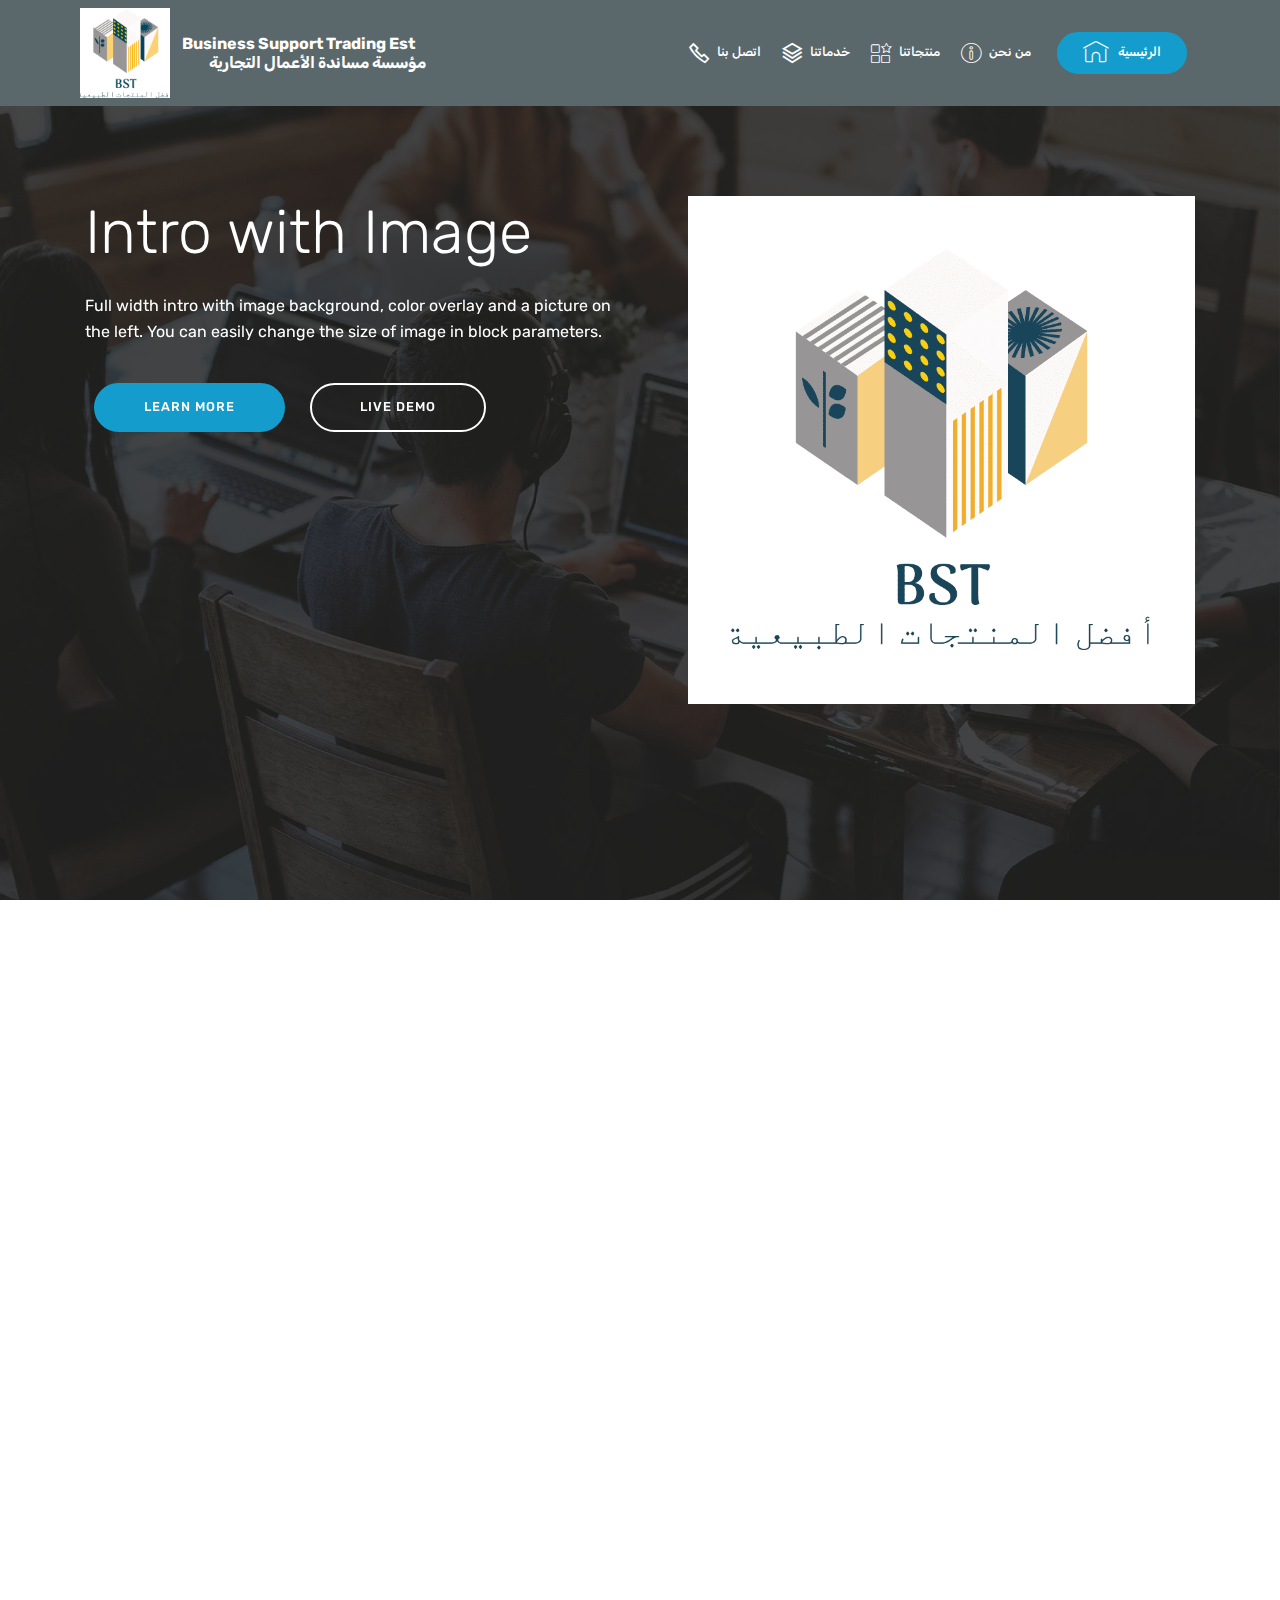
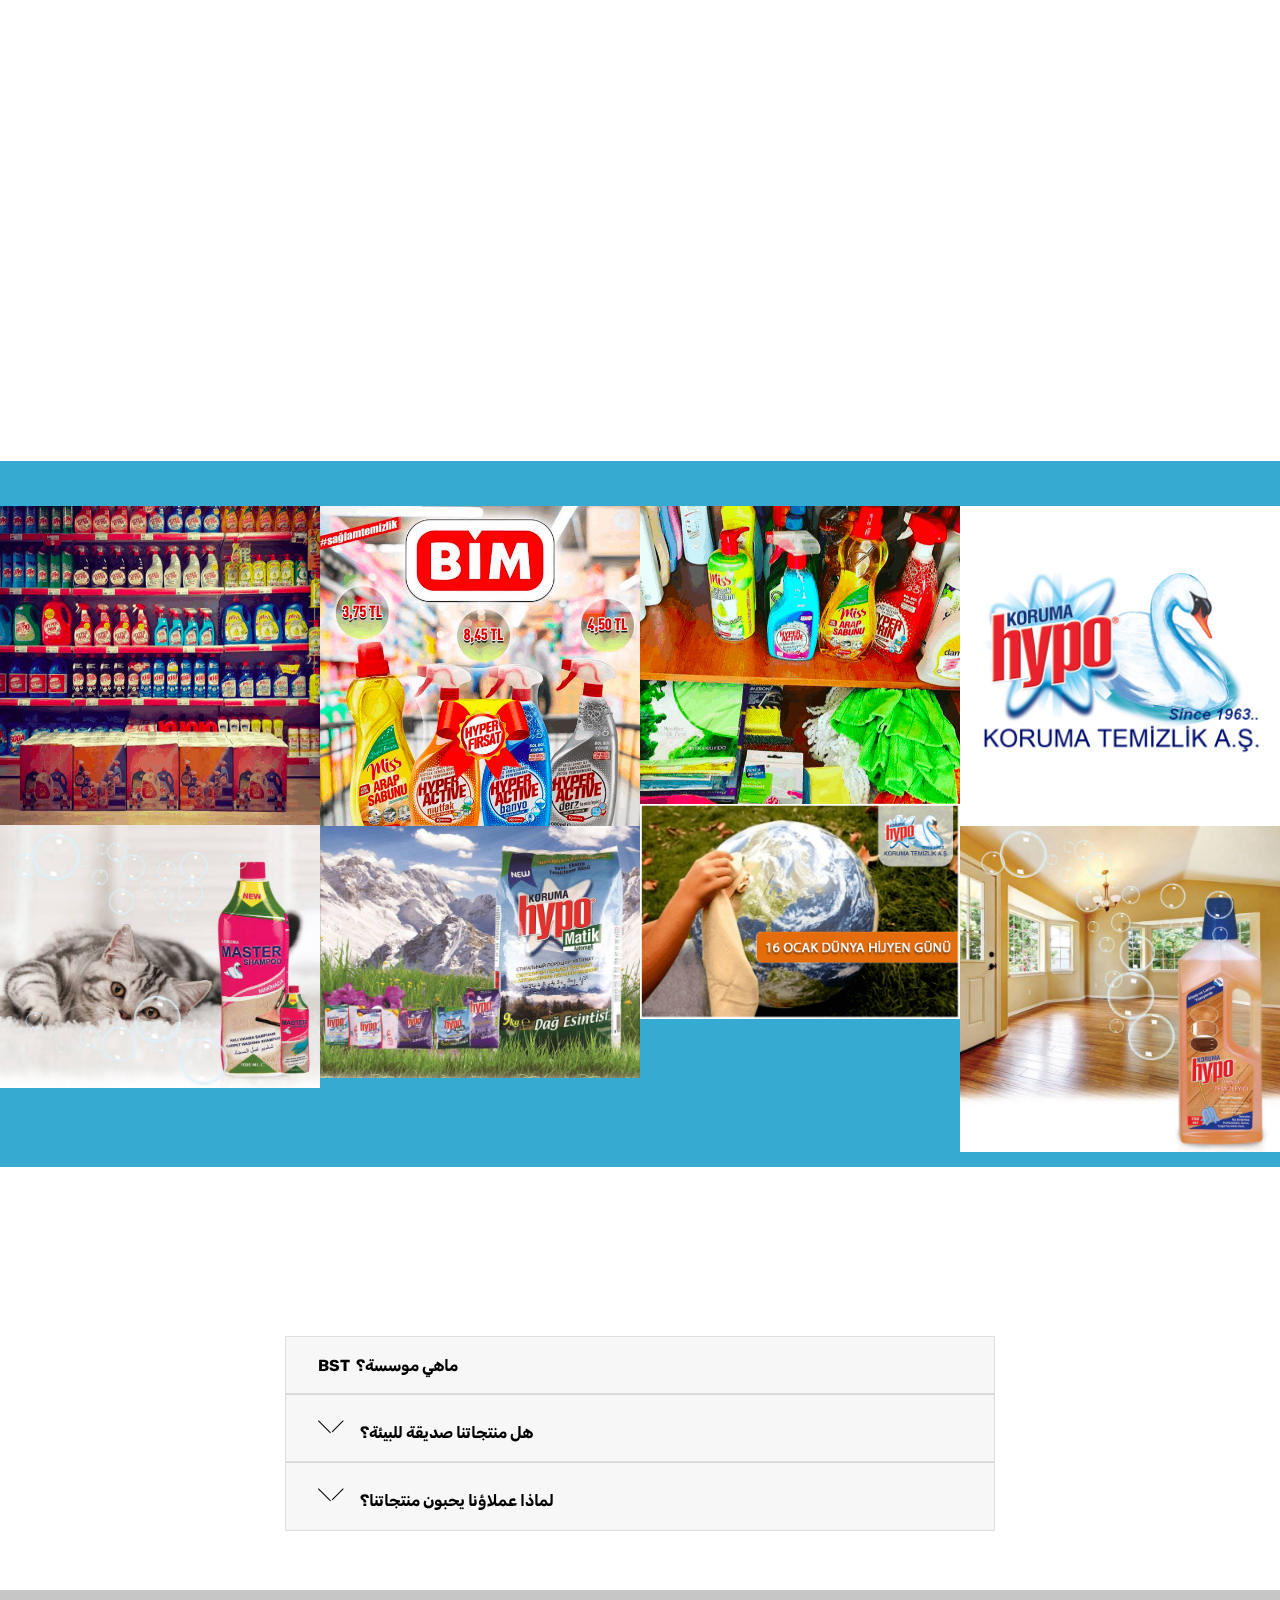
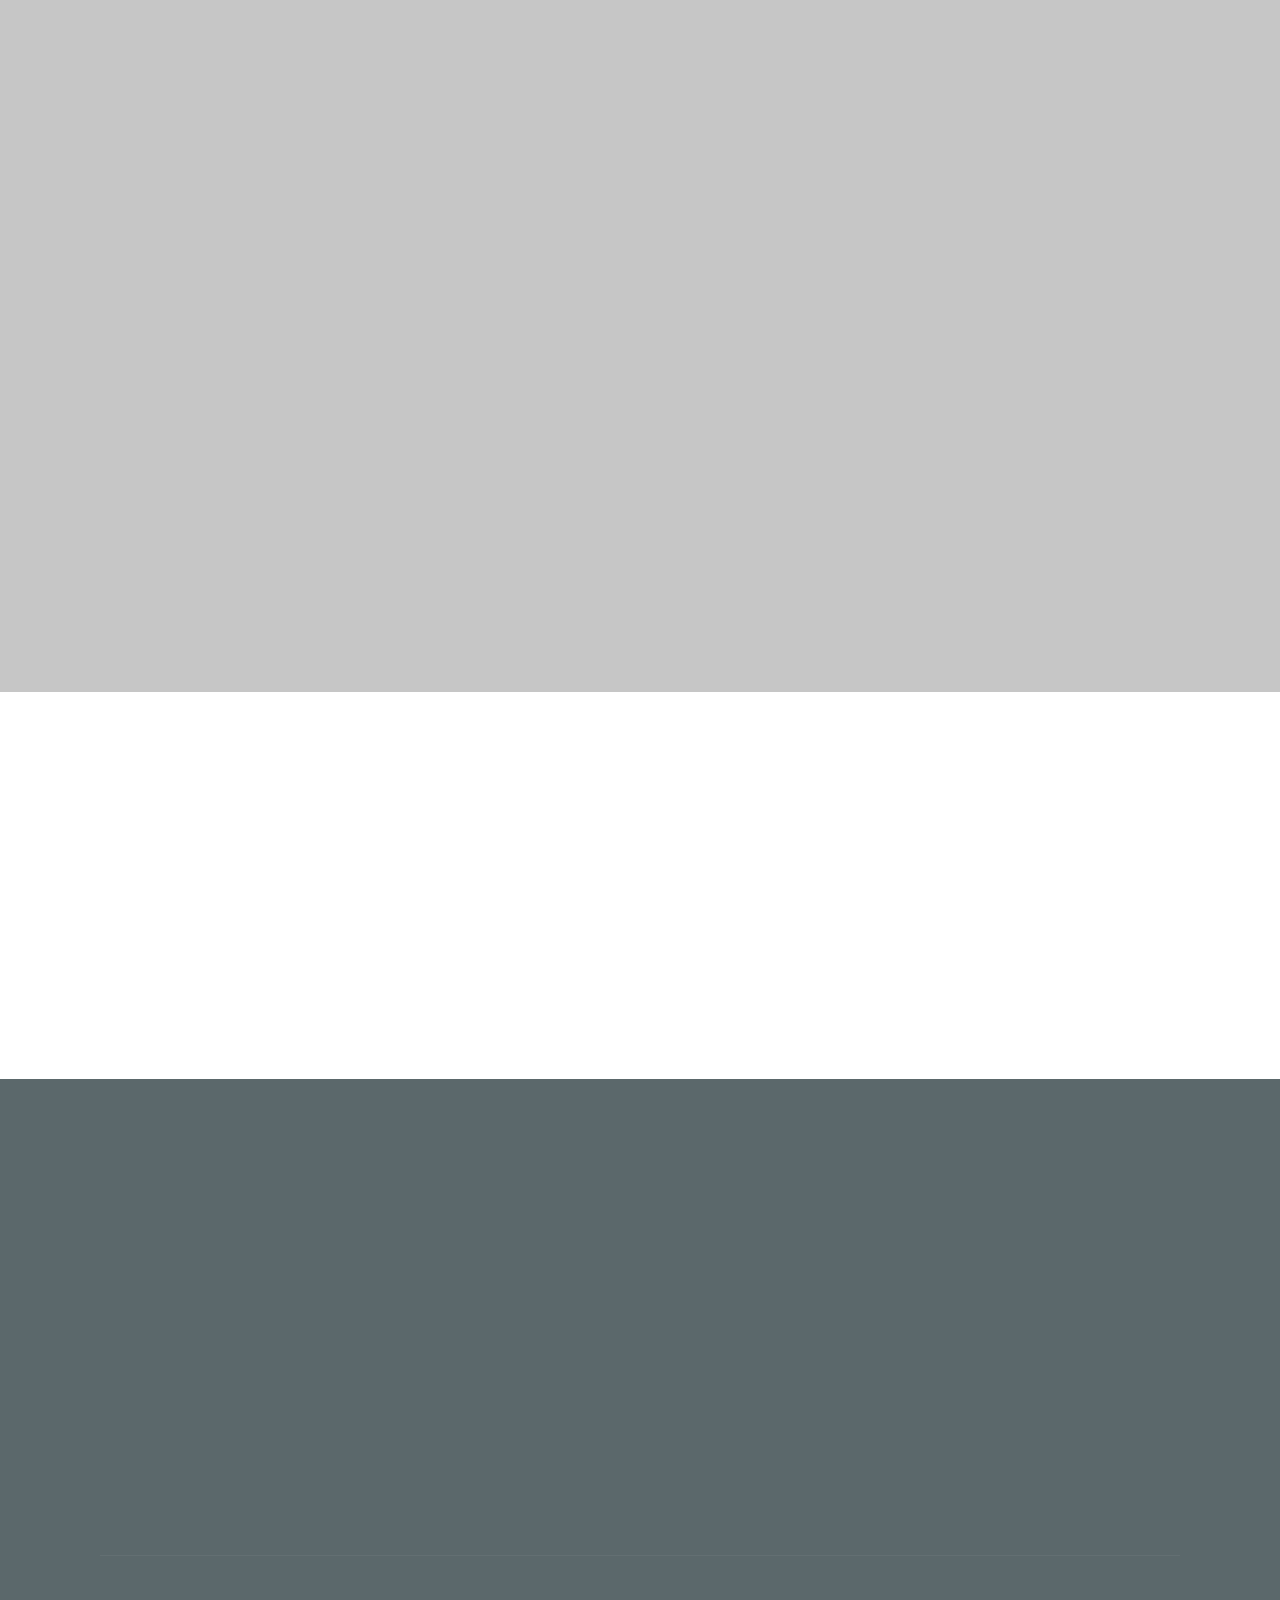
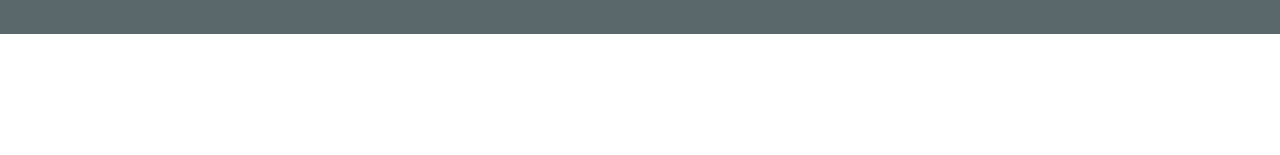
==== commit 5c8e094f: "create github pages" ====
--- a/index.html
+++ b/index.html
@@ -45,14 +45,14 @@
             <div class="navbar-brand">
                 <span class="navbar-logo">
                     <a href="http://bstsa.github.io">
-                         <img src="assets/images/youtube-profile-image-158x158.png" alt="Mobirise" title="" style="height: 4.6rem;">
+                         <img src="assets/images/youtube-profile-image-158x158.png" alt="Mobirise" title="" style="height: 5.6rem;">
                     </a>
                 </span>
                 <span class="navbar-caption-wrap"><a class="navbar-caption text-white display-5" href="http://bstsa.github.io">Business Support Trading Est<br>&nbsp; &nbsp; &nbsp; &nbsp; &nbsp;مؤسسة مساندة الأعمال التجارية</a></span>
             </div>
         </div>
         <div class="collapse navbar-collapse" id="navbarSupportedContent">
-            <ul class="navbar-nav nav-dropdown" data-app-modern-menu="true"><li class="nav-item"><a class="nav-link link text-white display-4" href="tel:+966541662174"><span class="mobi-mbri mobi-mbri-phone mbr-iconfont mbr-iconfont-btn" style="color: rgb(255, 255, 255);"></span>اتصل بنا</a></li><li class="nav-item"><a class="nav-link link text-white display-4" href="page1.html" aria-expanded="false"><span class="mobi-mbri mobi-mbri-layers mbr-iconfont mbr-iconfont-btn"></span>خدماتنا</a></li><li class="nav-item"><a class="nav-link link text-white display-4" href="http://bstsa.cc"><span class="mbri-features mbr-iconfont mbr-iconfont-btn"></span>منتجاتنا</a></li><li class="nav-item">
+            <ul class="navbar-nav nav-dropdown" data-app-modern-menu="true"><li class="nav-item"><a class="nav-link link text-white display-4" href="tel:+966541662174"><span class="mobi-mbri mobi-mbri-phone mbr-iconfont mbr-iconfont-btn" style="color: rgb(255, 255, 255);"></span>اتصل بنا</a></li><li class="nav-item"><a class="nav-link link text-white display-4" href="page1.html" aria-expanded="false"><span class="mobi-mbri mobi-mbri-layers mbr-iconfont mbr-iconfont-btn"></span>خدماتنا</a></li><li class="nav-item"><a class="nav-link link text-white display-4" href="page2.html"><span class="mbri-features mbr-iconfont mbr-iconfont-btn"></span>منتجاتنا</a></li><li class="nav-item">
                     <a class="nav-link link text-white display-4" href="http://bstsa.cc"><span class="mbri-info mbr-iconfont mbr-iconfont-btn"></span>من نحن&nbsp;</a>
                 </li></ul>
             <div class="navbar-buttons mbr-section-btn"><a class="btn btn-sm btn-primary display-4" href="http://bstsa.github.io"><span class="mbri-home mbr-iconfont mbr-iconfont-btn"></span>الرئيسية</a></div>
@@ -60,7 +60,7 @@
     </nav>
 </section>
 
-<section class="engine"><a href="https://mobirise.info/s">free bootstrap themes</a></section><section class="header3 cid-rYbvVPyT9b mbr-fullscreen mbr-parallax-background" id="header3-4">
+<section class="engine"><a href="https://mobirise.info/z">best html templates</a></section><section class="header3 cid-rYbvVPyT9b mbr-fullscreen mbr-parallax-background" id="header3-4">
 
     
 
@@ -396,7 +396,7 @@
         <div class="row justify-content-center">
             <div class="media-container-column col-lg-8" data-form-type="formoid">
                 <!---Formbuilder Form--->
-                <form action="https://mobirise.com/" method="POST" class="mbr-form form-with-styler" data-form-title="Mobirise Form"><input type="hidden" name="email" data-form-email="true" value="HyKm9OqyTAlyNTGwsbtuzvfw4CMP8Rx0RQ5VWkO413z/2lUdW5DvHArlVv0kE134HnOOxtJ9LllXpRnkCk83ElgeZxOEpxfRfA0uv8iZuV6Jf3weGhpW8ezErVayN9t3">
+                <form action="https://mobirise.com/" method="POST" class="mbr-form form-with-styler" data-form-title="Mobirise Form"><input type="hidden" name="email" data-form-email="true" value="31pJzaoACnfpfHQBxDFPdu/NIhUDpYQpJGsAz9uWoikNF15iDCCz34yBTuCtQ3hF3FeJTELFiNUz9ZNaRNQrzG4/Mq5N5i4U17uWjuCe+yBebDihrydklIPvoFFHmbv1">
                     <div class="row">
                         <div hidden="hidden" data-form-alert="" class="alert alert-success col-12">Thanks for filling out the form!</div>
                         <div hidden="hidden" data-form-alert-danger="" class="alert alert-danger col-12">
@@ -444,7 +444,7 @@
         <div class="row py-2 justify-content-center">
             <div class="col-12 col-lg-6  col-md-8 " data-form-type="formoid">
                 <!---Formbuilder Form--->
-                <form action="https://mobirise.com/" method="POST" class="mbr-form form-with-styler" data-form-title="Mobirise Form"><input type="hidden" name="email" data-form-email="true" value="YqAZNYkvMgjYqWnsXC3VskYnUgJhBnecgilqhNx1iiCN5evFQyPOGk6r83e6ocMiti/ybC/b1bjq/DbBfAEFi39IspLZCEGJ0Ou4db/hXVwDsz2hak1Xmo419V0hsVRa">
+                <form action="https://mobirise.com/" method="POST" class="mbr-form form-with-styler" data-form-title="Mobirise Form"><input type="hidden" name="email" data-form-email="true" value="12/+d8PAAz82n9QhEb1OGjUmAF/eNAeqXV2UrgrbsSg/ytu4upNGsRS/4ui2KMzavEb2Bzx06yplAj+gHOoLb8aWfju8LOFByTy0T0liDRKCQItb1/qvZCHazxuZuy6z">
                     <div class="row">
                         <div hidden="hidden" data-form-alert="" class="alert alert-success col-12">شكراً  😊 تم الإشتراك</div>
                         <div hidden="hidden" data-form-alert-danger="" class="alert alert-danger col-12">
--- a/assets/mobirise/css/mbr-additional.css
+++ b/assets/mobirise/css/mbr-additional.css
@@ -1470,7 +1470,7 @@
 }
 .cid-rYqTT9x2bO {
   padding-top: 135px;
-  padding-bottom: 120px;
+  padding-bottom: 135px;
   background-color: #efefef;
 }
 .cid-rYqTT9x2bO P {
@@ -1935,3 +1935,470 @@
 .cid-rYqTehxtNZ .media-container-row .mbr-text {
   text-align: center;
 }
+.cid-rYrEPCFPue {
+  padding-top: 135px;
+  padding-bottom: 135px;
+  background-color: #ffffff;
+}
+.cid-rYrEPCFPue P {
+  color: #767676;
+}
+.cid-rYrEPDjBvk {
+  padding-top: 45px;
+  padding-bottom: 60px;
+  background: #ffffff;
+}
+.cid-rYrEPDjBvk .images-container.container-fluid {
+  padding: 0;
+}
+.cid-rYrEPDjBvk .media-container-row {
+  margin: 0 auto;
+  align-items: stretch;
+  -webkit-align-items: stretch;
+  width: 100% !important;
+}
+.cid-rYrEPDjBvk .media-container-row .img-item {
+  display: -webkit-flex;
+  flex-direction: column;
+  justify-content: center;
+  position: relative;
+  width: 100%;
+  z-index: 1;
+  -webkit-flex-direction: column;
+  -webkit-justify-content: center;
+}
+.cid-rYrEPDjBvk .media-container-row .img-item img {
+  width: 100%;
+  min-height: 1px;
+}
+.cid-rYrEPDjBvk .media-container-row .img-item .img-caption {
+  background: #ffffff;
+  z-index: 2;
+  padding: 1rem 1rem;
+  word-break: break-word;
+}
+.cid-rYrEPDjBvk .media-container-row .img-item .img-caption p {
+  margin-bottom: 0;
+}
+.cid-rYrEPDjBvk .media-container-row .img-item.item1 {
+  padding: 0 2rem 0 0;
+}
+@media (max-width: 992px) {
+  .cid-rYrEPDjBvk .img-item {
+    width: 100% !important;
+  }
+  .cid-rYrEPDjBvk .img-item.item1 {
+    width: 100%;
+    flex-basis: initial !important;
+    padding: 0 0 2rem 0 !important;
+    -webkit-flex-basis: initial !important;
+  }
+}
+.cid-rYrEPE5NLX .navbar {
+  padding: .5rem 0;
+  background: #5b686b;
+  transition: none;
+  min-height: 77px;
+}
+.cid-rYrEPE5NLX .navbar-dropdown.bg-color.transparent.opened {
+  background: #5b686b;
+}
+.cid-rYrEPE5NLX a {
+  font-style: normal;
+}
+.cid-rYrEPE5NLX .nav-item span {
+  padding-right: 0.4em;
+  line-height: 0.5em;
+  vertical-align: text-bottom;
+  position: relative;
+  text-decoration: none;
+}
+.cid-rYrEPE5NLX .nav-item a {
+  display: -webkit-flex;
+  align-items: center;
+  justify-content: center;
+  padding: 0.7rem 0 !important;
+  margin: 0rem .65rem !important;
+  -webkit-align-items: center;
+  -webkit-justify-content: center;
+}
+.cid-rYrEPE5NLX .nav-item:focus,
+.cid-rYrEPE5NLX .nav-link:focus {
+  outline: none;
+}
+.cid-rYrEPE5NLX .btn {
+  padding: 0.4rem 1.5rem;
+  display: -webkit-inline-flex;
+  align-items: center;
+  -webkit-align-items: center;
+}
+.cid-rYrEPE5NLX .btn .mbr-iconfont {
+  font-size: 1.6rem;
+}
+.cid-rYrEPE5NLX .menu-logo {
+  margin-right: auto;
+}
+.cid-rYrEPE5NLX .menu-logo .navbar-brand {
+  display: flex;
+  margin-left: 5rem;
+  padding: 0;
+  transition: padding .2s;
+  min-height: 3.8rem;
+  -webkit-align-items: center;
+  align-items: center;
+}
+.cid-rYrEPE5NLX .menu-logo .navbar-brand .navbar-caption-wrap {
+  display: flex;
+  -webkit-align-items: center;
+  align-items: center;
+  word-break: break-word;
+  min-width: 7rem;
+  margin: .3rem 0;
+}
+.cid-rYrEPE5NLX .menu-logo .navbar-brand .navbar-caption-wrap .navbar-caption {
+  line-height: 1.2rem !important;
+  padding-right: 2rem;
+}
+.cid-rYrEPE5NLX .menu-logo .navbar-brand .navbar-logo {
+  font-size: 4rem;
+  transition: font-size 0.25s;
+}
+.cid-rYrEPE5NLX .menu-logo .navbar-brand .navbar-logo img {
+  display: flex;
+}
+.cid-rYrEPE5NLX .menu-logo .navbar-brand .navbar-logo .mbr-iconfont {
+  transition: font-size 0.25s;
+}
+.cid-rYrEPE5NLX .menu-logo .navbar-brand .navbar-logo a {
+  display: inline-flex;
+}
+.cid-rYrEPE5NLX .navbar-toggleable-sm .navbar-collapse {
+  justify-content: flex-end;
+  -webkit-justify-content: flex-end;
+  padding-right: 5rem;
+  width: auto;
+}
+.cid-rYrEPE5NLX .navbar-toggleable-sm .navbar-collapse .navbar-nav {
+  flex-wrap: wrap;
+  -webkit-flex-wrap: wrap;
+  padding-left: 0;
+}
+.cid-rYrEPE5NLX .navbar-toggleable-sm .navbar-collapse .navbar-nav .nav-item {
+  -webkit-align-self: center;
+  align-self: center;
+}
+.cid-rYrEPE5NLX .navbar-toggleable-sm .navbar-collapse .navbar-buttons {
+  padding-left: 0;
+  padding-bottom: 0;
+}
+.cid-rYrEPE5NLX .dropdown .dropdown-menu {
+  background: #5b686b;
+  visibility: hidden;
+  display: block;
+  position: absolute;
+  min-width: 5rem;
+  padding-top: 1.4rem;
+  padding-bottom: 1.4rem;
+  text-align: left;
+}
+.cid-rYrEPE5NLX .dropdown .dropdown-menu .dropdown-item {
+  width: auto;
+  padding: 0.235em 1.5385em 0.235em 1.5385em !important;
+}
+.cid-rYrEPE5NLX .dropdown .dropdown-menu .dropdown-item::after {
+  right: 0.5rem;
+}
+.cid-rYrEPE5NLX .dropdown .dropdown-menu .dropdown-submenu {
+  margin: 0;
+}
+.cid-rYrEPE5NLX .dropdown.open > .dropdown-menu {
+  visibility: visible;
+}
+.cid-rYrEPE5NLX .navbar-toggleable-sm.opened:after {
+  position: absolute;
+  width: 100vw;
+  height: 100vh;
+  content: '';
+  background-color: rgba(0, 0, 0, 0.1);
+  left: 0;
+  bottom: 0;
+  transform: translateY(100%);
+  -webkit-transform: translateY(100%);
+  z-index: 1000;
+}
+.cid-rYrEPE5NLX .navbar.navbar-short {
+  min-height: 60px;
+  transition: all .2s;
+}
+.cid-rYrEPE5NLX .navbar.navbar-short .navbar-toggler-right {
+  top: 20px;
+}
+.cid-rYrEPE5NLX .navbar.navbar-short .navbar-logo a {
+  font-size: 2.5rem !important;
+  line-height: 2.5rem;
+  transition: font-size 0.25s;
+}
+.cid-rYrEPE5NLX .navbar.navbar-short .navbar-logo a .mbr-iconfont {
+  font-size: 2.5rem !important;
+}
+.cid-rYrEPE5NLX .navbar.navbar-short .navbar-logo a img {
+  height: 3rem !important;
+}
+.cid-rYrEPE5NLX .navbar.navbar-short .navbar-brand {
+  min-height: 3rem;
+}
+.cid-rYrEPE5NLX button.navbar-toggler {
+  width: 31px;
+  height: 18px;
+  cursor: pointer;
+  transition: all .2s;
+  top: 1.5rem;
+  right: 1rem;
+}
+.cid-rYrEPE5NLX button.navbar-toggler:focus {
+  outline: none;
+}
+.cid-rYrEPE5NLX button.navbar-toggler .hamburger span {
+  position: absolute;
+  right: 0;
+  width: 30px;
+  height: 2px;
+  border-right: 5px;
+  background-color: #ffffff;
+}
+.cid-rYrEPE5NLX button.navbar-toggler .hamburger span:nth-child(1) {
+  top: 0;
+  transition: all .2s;
+}
+.cid-rYrEPE5NLX button.navbar-toggler .hamburger span:nth-child(2) {
+  top: 8px;
+  transition: all .15s;
+}
+.cid-rYrEPE5NLX button.navbar-toggler .hamburger span:nth-child(3) {
+  top: 8px;
+  transition: all .15s;
+}
+.cid-rYrEPE5NLX button.navbar-toggler .hamburger span:nth-child(4) {
+  top: 16px;
+  transition: all .2s;
+}
+.cid-rYrEPE5NLX nav.opened .hamburger span:nth-child(1) {
+  top: 8px;
+  width: 0;
+  opacity: 0;
+  right: 50%;
+  transition: all .2s;
+}
+.cid-rYrEPE5NLX nav.opened .hamburger span:nth-child(2) {
+  -webkit-transform: rotate(45deg);
+  transform: rotate(45deg);
+  transition: all .25s;
+}
+.cid-rYrEPE5NLX nav.opened .hamburger span:nth-child(3) {
+  -webkit-transform: rotate(-45deg);
+  transform: rotate(-45deg);
+  transition: all .25s;
+}
+.cid-rYrEPE5NLX nav.opened .hamburger span:nth-child(4) {
+  top: 8px;
+  width: 0;
+  opacity: 0;
+  right: 50%;
+  transition: all .2s;
+}
+.cid-rYrEPE5NLX .collapsed.navbar-expand {
+  flex-direction: column;
+  -webkit-flex-direction: column;
+}
+.cid-rYrEPE5NLX .collapsed .btn {
+  display: -webkit-flex;
+}
+.cid-rYrEPE5NLX .collapsed .navbar-collapse {
+  display: none !important;
+  padding-right: 0 !important;
+}
+.cid-rYrEPE5NLX .collapsed .navbar-collapse.collapsing,
+.cid-rYrEPE5NLX .collapsed .navbar-collapse.show {
+  display: block !important;
+}
+.cid-rYrEPE5NLX .collapsed .navbar-collapse.collapsing .navbar-nav,
+.cid-rYrEPE5NLX .collapsed .navbar-collapse.show .navbar-nav {
+  display: block;
+  text-align: center;
+}
+.cid-rYrEPE5NLX .collapsed .navbar-collapse.collapsing .navbar-nav .nav-item,
+.cid-rYrEPE5NLX .collapsed .navbar-collapse.show .navbar-nav .nav-item {
+  clear: both;
+}
+.cid-rYrEPE5NLX .collapsed .navbar-collapse.collapsing .navbar-buttons,
+.cid-rYrEPE5NLX .collapsed .navbar-collapse.show .navbar-buttons {
+  text-align: center;
+}
+.cid-rYrEPE5NLX .collapsed .navbar-collapse.collapsing .navbar-buttons:last-child,
+.cid-rYrEPE5NLX .collapsed .navbar-collapse.show .navbar-buttons:last-child {
+  margin-bottom: 1rem;
+}
+@media (min-width: 1024px) {
+  .cid-rYrEPE5NLX .collapsed:not(.navbar-short) .navbar-collapse {
+    max-height: calc(98.5vh - 4.6rem);
+  }
+}
+.cid-rYrEPE5NLX .collapsed button.navbar-toggler {
+  display: block;
+}
+.cid-rYrEPE5NLX .collapsed .navbar-brand {
+  margin-left: 1rem !important;
+}
+.cid-rYrEPE5NLX .collapsed .navbar-toggleable-sm {
+  flex-direction: column;
+  -webkit-flex-direction: column;
+}
+.cid-rYrEPE5NLX .collapsed .dropdown .dropdown-menu {
+  width: 100%;
+  text-align: center;
+  position: relative;
+  opacity: 0;
+  overflow: hidden;
+  display: block;
+  height: 0;
+  visibility: hidden;
+  padding: 0;
+  transition-duration: .5s;
+  transition-property: opacity,padding,height;
+}
+.cid-rYrEPE5NLX .collapsed .dropdown.open > .dropdown-menu {
+  position: relative;
+  opacity: 1;
+  height: auto;
+  padding: 1.4rem 0;
+  visibility: visible;
+}
+.cid-rYrEPE5NLX .collapsed .dropdown .dropdown-submenu {
+  left: 0;
+  text-align: center;
+  width: 100%;
+}
+.cid-rYrEPE5NLX .collapsed .dropdown .dropdown-toggle[data-toggle="dropdown-submenu"]::after {
+  margin-top: 0;
+  position: inherit;
+  right: 0;
+  top: 50%;
+  display: inline-block;
+  width: 0;
+  height: 0;
+  margin-left: .3em;
+  vertical-align: middle;
+  content: "";
+  border-top: .30em solid;
+  border-right: .30em solid transparent;
+  border-left: .30em solid transparent;
+}
+@media (max-width: 1023px) {
+  .cid-rYrEPE5NLX .navbar-expand {
+    flex-direction: column;
+    -webkit-flex-direction: column;
+  }
+  .cid-rYrEPE5NLX img {
+    height: 3.8rem !important;
+  }
+  .cid-rYrEPE5NLX .btn {
+    display: -webkit-flex;
+  }
+  .cid-rYrEPE5NLX button.navbar-toggler {
+    display: block;
+  }
+  .cid-rYrEPE5NLX .navbar-brand {
+    margin-left: 1rem !important;
+  }
+  .cid-rYrEPE5NLX .navbar-toggleable-sm {
+    flex-direction: column;
+    -webkit-flex-direction: column;
+  }
+  .cid-rYrEPE5NLX .navbar-collapse {
+    display: none !important;
+    padding-right: 0 !important;
+  }
+  .cid-rYrEPE5NLX .navbar-collapse.collapsing,
+  .cid-rYrEPE5NLX .navbar-collapse.show {
+    display: block !important;
+  }
+  .cid-rYrEPE5NLX .navbar-collapse.collapsing .navbar-nav,
+  .cid-rYrEPE5NLX .navbar-collapse.show .navbar-nav {
+    display: block;
+    text-align: center;
+  }
+  .cid-rYrEPE5NLX .navbar-collapse.collapsing .navbar-nav .nav-item,
+  .cid-rYrEPE5NLX .navbar-collapse.show .navbar-nav .nav-item {
+    clear: both;
+  }
+  .cid-rYrEPE5NLX .navbar-collapse.collapsing .navbar-buttons,
+  .cid-rYrEPE5NLX .navbar-collapse.show .navbar-buttons {
+    text-align: center;
+  }
+  .cid-rYrEPE5NLX .navbar-collapse.collapsing .navbar-buttons:last-child,
+  .cid-rYrEPE5NLX .navbar-collapse.show .navbar-buttons:last-child {
+    margin-bottom: 1rem;
+  }
+  .cid-rYrEPE5NLX .dropdown .dropdown-menu {
+    width: 100%;
+    text-align: center;
+    position: relative;
+    opacity: 0;
+    overflow: hidden;
+    display: block;
+    height: 0;
+    visibility: hidden;
+    padding: 0;
+    transition-duration: .5s;
+    transition-property: opacity,padding,height;
+  }
+  .cid-rYrEPE5NLX .dropdown.open > .dropdown-menu {
+    position: relative;
+    opacity: 1;
+    height: auto;
+    padding: 1.4rem 0;
+    visibility: visible;
+  }
+  .cid-rYrEPE5NLX .dropdown .dropdown-submenu {
+    left: 0;
+    text-align: center;
+    width: 100%;
+  }
+  .cid-rYrEPE5NLX .dropdown .dropdown-toggle[data-toggle="dropdown-submenu"]::after {
+    margin-top: 0;
+    position: inherit;
+    right: 0;
+    top: 50%;
+    display: inline-block;
+    width: 0;
+    height: 0;
+    margin-left: .3em;
+    vertical-align: middle;
+    content: "";
+    border-top: .30em solid;
+    border-right: .30em solid transparent;
+    border-left: .30em solid transparent;
+  }
+}
+@media (min-width: 767px) {
+  .cid-rYrEPE5NLX .menu-logo {
+    flex-shrink: 0;
+    -webkit-flex-shrink: 0;
+  }
+}
+.cid-rYrEPE5NLX .navbar-collapse {
+  flex-basis: auto;
+  -webkit-flex-basis: auto;
+}
+.cid-rYrEPE5NLX .nav-link:hover,
+.cid-rYrEPE5NLX .dropdown-item:hover {
+  color: #2bea63 !important;
+}
+.cid-rYrEPEAhtt {
+  padding-top: 30px;
+  padding-bottom: 30px;
+  background-color: #465052;
+}
+.cid-rYrEPEAhtt .media-container-row .mbr-text {
+  text-align: center;
+}
--- a/assets/mobirise/css/mbr-additional.css
+++ b/assets/mobirise/css/mbr-additional.css
@@ -1470,7 +1470,7 @@
 }
 .cid-rYqTT9x2bO {
   padding-top: 135px;
-  padding-bottom: 120px;
+  padding-bottom: 135px;
   background-color: #efefef;
 }
 .cid-rYqTT9x2bO P {
@@ -1935,3 +1935,470 @@
 .cid-rYqTehxtNZ .media-container-row .mbr-text {
   text-align: center;
 }
+.cid-rYrEPCFPue {
+  padding-top: 135px;
+  padding-bottom: 135px;
+  background-color: #ffffff;
+}
+.cid-rYrEPCFPue P {
+  color: #767676;
+}
+.cid-rYrEPDjBvk {
+  padding-top: 45px;
+  padding-bottom: 60px;
+  background: #ffffff;
+}
+.cid-rYrEPDjBvk .images-container.container-fluid {
+  padding: 0;
+}
+.cid-rYrEPDjBvk .media-container-row {
+  margin: 0 auto;
+  align-items: stretch;
+  -webkit-align-items: stretch;
+  width: 100% !important;
+}
+.cid-rYrEPDjBvk .media-container-row .img-item {
+  display: -webkit-flex;
+  flex-direction: column;
+  justify-content: center;
+  position: relative;
+  width: 100%;
+  z-index: 1;
+  -webkit-flex-direction: column;
+  -webkit-justify-content: center;
+}
+.cid-rYrEPDjBvk .media-container-row .img-item img {
+  width: 100%;
+  min-height: 1px;
+}
+.cid-rYrEPDjBvk .media-container-row .img-item .img-caption {
+  background: #ffffff;
+  z-index: 2;
+  padding: 1rem 1rem;
+  word-break: break-word;
+}
+.cid-rYrEPDjBvk .media-container-row .img-item .img-caption p {
+  margin-bottom: 0;
+}
+.cid-rYrEPDjBvk .media-container-row .img-item.item1 {
+  padding: 0 2rem 0 0;
+}
+@media (max-width: 992px) {
+  .cid-rYrEPDjBvk .img-item {
+    width: 100% !important;
+  }
+  .cid-rYrEPDjBvk .img-item.item1 {
+    width: 100%;
+    flex-basis: initial !important;
+    padding: 0 0 2rem 0 !important;
+    -webkit-flex-basis: initial !important;
+  }
+}
+.cid-rYrEPE5NLX .navbar {
+  padding: .5rem 0;
+  background: #5b686b;
+  transition: none;
+  min-height: 77px;
+}
+.cid-rYrEPE5NLX .navbar-dropdown.bg-color.transparent.opened {
+  background: #5b686b;
+}
+.cid-rYrEPE5NLX a {
+  font-style: normal;
+}
+.cid-rYrEPE5NLX .nav-item span {
+  padding-right: 0.4em;
+  line-height: 0.5em;
+  vertical-align: text-bottom;
+  position: relative;
+  text-decoration: none;
+}
+.cid-rYrEPE5NLX .nav-item a {
+  display: -webkit-flex;
+  align-items: center;
+  justify-content: center;
+  padding: 0.7rem 0 !important;
+  margin: 0rem .65rem !important;
+  -webkit-align-items: center;
+  -webkit-justify-content: center;
+}
+.cid-rYrEPE5NLX .nav-item:focus,
+.cid-rYrEPE5NLX .nav-link:focus {
+  outline: none;
+}
+.cid-rYrEPE5NLX .btn {
+  padding: 0.4rem 1.5rem;
+  display: -webkit-inline-flex;
+  align-items: center;
+  -webkit-align-items: center;
+}
+.cid-rYrEPE5NLX .btn .mbr-iconfont {
+  font-size: 1.6rem;
+}
+.cid-rYrEPE5NLX .menu-logo {
+  margin-right: auto;
+}
+.cid-rYrEPE5NLX .menu-logo .navbar-brand {
+  display: flex;
+  margin-left: 5rem;
+  padding: 0;
+  transition: padding .2s;
+  min-height: 3.8rem;
+  -webkit-align-items: center;
+  align-items: center;
+}
+.cid-rYrEPE5NLX .menu-logo .navbar-brand .navbar-caption-wrap {
+  display: flex;
+  -webkit-align-items: center;
+  align-items: center;
+  word-break: break-word;
+  min-width: 7rem;
+  margin: .3rem 0;
+}
+.cid-rYrEPE5NLX .menu-logo .navbar-brand .navbar-caption-wrap .navbar-caption {
+  line-height: 1.2rem !important;
+  padding-right: 2rem;
+}
+.cid-rYrEPE5NLX .menu-logo .navbar-brand .navbar-logo {
+  font-size: 4rem;
+  transition: font-size 0.25s;
+}
+.cid-rYrEPE5NLX .menu-logo .navbar-brand .navbar-logo img {
+  display: flex;
+}
+.cid-rYrEPE5NLX .menu-logo .navbar-brand .navbar-logo .mbr-iconfont {
+  transition: font-size 0.25s;
+}
+.cid-rYrEPE5NLX .menu-logo .navbar-brand .navbar-logo a {
+  display: inline-flex;
+}
+.cid-rYrEPE5NLX .navbar-toggleable-sm .navbar-collapse {
+  justify-content: flex-end;
+  -webkit-justify-content: flex-end;
+  padding-right: 5rem;
+  width: auto;
+}
+.cid-rYrEPE5NLX .navbar-toggleable-sm .navbar-collapse .navbar-nav {
+  flex-wrap: wrap;
+  -webkit-flex-wrap: wrap;
+  padding-left: 0;
+}
+.cid-rYrEPE5NLX .navbar-toggleable-sm .navbar-collapse .navbar-nav .nav-item {
+  -webkit-align-self: center;
+  align-self: center;
+}
+.cid-rYrEPE5NLX .navbar-toggleable-sm .navbar-collapse .navbar-buttons {
+  padding-left: 0;
+  padding-bottom: 0;
+}
+.cid-rYrEPE5NLX .dropdown .dropdown-menu {
+  background: #5b686b;
+  visibility: hidden;
+  display: block;
+  position: absolute;
+  min-width: 5rem;
+  padding-top: 1.4rem;
+  padding-bottom: 1.4rem;
+  text-align: left;
+}
+.cid-rYrEPE5NLX .dropdown .dropdown-menu .dropdown-item {
+  width: auto;
+  padding: 0.235em 1.5385em 0.235em 1.5385em !important;
+}
+.cid-rYrEPE5NLX .dropdown .dropdown-menu .dropdown-item::after {
+  right: 0.5rem;
+}
+.cid-rYrEPE5NLX .dropdown .dropdown-menu .dropdown-submenu {
+  margin: 0;
+}
+.cid-rYrEPE5NLX .dropdown.open > .dropdown-menu {
+  visibility: visible;
+}
+.cid-rYrEPE5NLX .navbar-toggleable-sm.opened:after {
+  position: absolute;
+  width: 100vw;
+  height: 100vh;
+  content: '';
+  background-color: rgba(0, 0, 0, 0.1);
+  left: 0;
+  bottom: 0;
+  transform: translateY(100%);
+  -webkit-transform: translateY(100%);
+  z-index: 1000;
+}
+.cid-rYrEPE5NLX .navbar.navbar-short {
+  min-height: 60px;
+  transition: all .2s;
+}
+.cid-rYrEPE5NLX .navbar.navbar-short .navbar-toggler-right {
+  top: 20px;
+}
+.cid-rYrEPE5NLX .navbar.navbar-short .navbar-logo a {
+  font-size: 2.5rem !important;
+  line-height: 2.5rem;
+  transition: font-size 0.25s;
+}
+.cid-rYrEPE5NLX .navbar.navbar-short .navbar-logo a .mbr-iconfont {
+  font-size: 2.5rem !important;
+}
+.cid-rYrEPE5NLX .navbar.navbar-short .navbar-logo a img {
+  height: 3rem !important;
+}
+.cid-rYrEPE5NLX .navbar.navbar-short .navbar-brand {
+  min-height: 3rem;
+}
+.cid-rYrEPE5NLX button.navbar-toggler {
+  width: 31px;
+  height: 18px;
+  cursor: pointer;
+  transition: all .2s;
+  top: 1.5rem;
+  right: 1rem;
+}
+.cid-rYrEPE5NLX button.navbar-toggler:focus {
+  outline: none;
+}
+.cid-rYrEPE5NLX button.navbar-toggler .hamburger span {
+  position: absolute;
+  right: 0;
+  width: 30px;
+  height: 2px;
+  border-right: 5px;
+  background-color: #ffffff;
+}
+.cid-rYrEPE5NLX button.navbar-toggler .hamburger span:nth-child(1) {
+  top: 0;
+  transition: all .2s;
+}
+.cid-rYrEPE5NLX button.navbar-toggler .hamburger span:nth-child(2) {
+  top: 8px;
+  transition: all .15s;
+}
+.cid-rYrEPE5NLX button.navbar-toggler .hamburger span:nth-child(3) {
+  top: 8px;
+  transition: all .15s;
+}
+.cid-rYrEPE5NLX button.navbar-toggler .hamburger span:nth-child(4) {
+  top: 16px;
+  transition: all .2s;
+}
+.cid-rYrEPE5NLX nav.opened .hamburger span:nth-child(1) {
+  top: 8px;
+  width: 0;
+  opacity: 0;
+  right: 50%;
+  transition: all .2s;
+}
+.cid-rYrEPE5NLX nav.opened .hamburger span:nth-child(2) {
+  -webkit-transform: rotate(45deg);
+  transform: rotate(45deg);
+  transition: all .25s;
+}
+.cid-rYrEPE5NLX nav.opened .hamburger span:nth-child(3) {
+  -webkit-transform: rotate(-45deg);
+  transform: rotate(-45deg);
+  transition: all .25s;
+}
+.cid-rYrEPE5NLX nav.opened .hamburger span:nth-child(4) {
+  top: 8px;
+  width: 0;
+  opacity: 0;
+  right: 50%;
+  transition: all .2s;
+}
+.cid-rYrEPE5NLX .collapsed.navbar-expand {
+  flex-direction: column;
+  -webkit-flex-direction: column;
+}
+.cid-rYrEPE5NLX .collapsed .btn {
+  display: -webkit-flex;
+}
+.cid-rYrEPE5NLX .collapsed .navbar-collapse {
+  display: none !important;
+  padding-right: 0 !important;
+}
+.cid-rYrEPE5NLX .collapsed .navbar-collapse.collapsing,
+.cid-rYrEPE5NLX .collapsed .navbar-collapse.show {
+  display: block !important;
+}
+.cid-rYrEPE5NLX .collapsed .navbar-collapse.collapsing .navbar-nav,
+.cid-rYrEPE5NLX .collapsed .navbar-collapse.show .navbar-nav {
+  display: block;
+  text-align: center;
+}
+.cid-rYrEPE5NLX .collapsed .navbar-collapse.collapsing .navbar-nav .nav-item,
+.cid-rYrEPE5NLX .collapsed .navbar-collapse.show .navbar-nav .nav-item {
+  clear: both;
+}
+.cid-rYrEPE5NLX .collapsed .navbar-collapse.collapsing .navbar-buttons,
+.cid-rYrEPE5NLX .collapsed .navbar-collapse.show .navbar-buttons {
+  text-align: center;
+}
+.cid-rYrEPE5NLX .collapsed .navbar-collapse.collapsing .navbar-buttons:last-child,
+.cid-rYrEPE5NLX .collapsed .navbar-collapse.show .navbar-buttons:last-child {
+  margin-bottom: 1rem;
+}
+@media (min-width: 1024px) {
+  .cid-rYrEPE5NLX .collapsed:not(.navbar-short) .navbar-collapse {
+    max-height: calc(98.5vh - 4.6rem);
+  }
+}
+.cid-rYrEPE5NLX .collapsed button.navbar-toggler {
+  display: block;
+}
+.cid-rYrEPE5NLX .collapsed .navbar-brand {
+  margin-left: 1rem !important;
+}
+.cid-rYrEPE5NLX .collapsed .navbar-toggleable-sm {
+  flex-direction: column;
+  -webkit-flex-direction: column;
+}
+.cid-rYrEPE5NLX .collapsed .dropdown .dropdown-menu {
+  width: 100%;
+  text-align: center;
+  position: relative;
+  opacity: 0;
+  overflow: hidden;
+  display: block;
+  height: 0;
+  visibility: hidden;
+  padding: 0;
+  transition-duration: .5s;
+  transition-property: opacity,padding,height;
+}
+.cid-rYrEPE5NLX .collapsed .dropdown.open > .dropdown-menu {
+  position: relative;
+  opacity: 1;
+  height: auto;
+  padding: 1.4rem 0;
+  visibility: visible;
+}
+.cid-rYrEPE5NLX .collapsed .dropdown .dropdown-submenu {
+  left: 0;
+  text-align: center;
+  width: 100%;
+}
+.cid-rYrEPE5NLX .collapsed .dropdown .dropdown-toggle[data-toggle="dropdown-submenu"]::after {
+  margin-top: 0;
+  position: inherit;
+  right: 0;
+  top: 50%;
+  display: inline-block;
+  width: 0;
+  height: 0;
+  margin-left: .3em;
+  vertical-align: middle;
+  content: "";
+  border-top: .30em solid;
+  border-right: .30em solid transparent;
+  border-left: .30em solid transparent;
+}
+@media (max-width: 1023px) {
+  .cid-rYrEPE5NLX .navbar-expand {
+    flex-direction: column;
+    -webkit-flex-direction: column;
+  }
+  .cid-rYrEPE5NLX img {
+    height: 3.8rem !important;
+  }
+  .cid-rYrEPE5NLX .btn {
+    display: -webkit-flex;
+  }
+  .cid-rYrEPE5NLX button.navbar-toggler {
+    display: block;
+  }
+  .cid-rYrEPE5NLX .navbar-brand {
+    margin-left: 1rem !important;
+  }
+  .cid-rYrEPE5NLX .navbar-toggleable-sm {
+    flex-direction: column;
+    -webkit-flex-direction: column;
+  }
+  .cid-rYrEPE5NLX .navbar-collapse {
+    display: none !important;
+    padding-right: 0 !important;
+  }
+  .cid-rYrEPE5NLX .navbar-collapse.collapsing,
+  .cid-rYrEPE5NLX .navbar-collapse.show {
+    display: block !important;
+  }
+  .cid-rYrEPE5NLX .navbar-collapse.collapsing .navbar-nav,
+  .cid-rYrEPE5NLX .navbar-collapse.show .navbar-nav {
+    display: block;
+    text-align: center;
+  }
+  .cid-rYrEPE5NLX .navbar-collapse.collapsing .navbar-nav .nav-item,
+  .cid-rYrEPE5NLX .navbar-collapse.show .navbar-nav .nav-item {
+    clear: both;
+  }
+  .cid-rYrEPE5NLX .navbar-collapse.collapsing .navbar-buttons,
+  .cid-rYrEPE5NLX .navbar-collapse.show .navbar-buttons {
+    text-align: center;
+  }
+  .cid-rYrEPE5NLX .navbar-collapse.collapsing .navbar-buttons:last-child,
+  .cid-rYrEPE5NLX .navbar-collapse.show .navbar-buttons:last-child {
+    margin-bottom: 1rem;
+  }
+  .cid-rYrEPE5NLX .dropdown .dropdown-menu {
+    width: 100%;
+    text-align: center;
+    position: relative;
+    opacity: 0;
+    overflow: hidden;
+    display: block;
+    height: 0;
+    visibility: hidden;
+    padding: 0;
+    transition-duration: .5s;
+    transition-property: opacity,padding,height;
+  }
+  .cid-rYrEPE5NLX .dropdown.open > .dropdown-menu {
+    position: relative;
+    opacity: 1;
+    height: auto;
+    padding: 1.4rem 0;
+    visibility: visible;
+  }
+  .cid-rYrEPE5NLX .dropdown .dropdown-submenu {
+    left: 0;
+    text-align: center;
+    width: 100%;
+  }
+  .cid-rYrEPE5NLX .dropdown .dropdown-toggle[data-toggle="dropdown-submenu"]::after {
+    margin-top: 0;
+    position: inherit;
+    right: 0;
+    top: 50%;
+    display: inline-block;
+    width: 0;
+    height: 0;
+    margin-left: .3em;
+    vertical-align: middle;
+    content: "";
+    border-top: .30em solid;
+    border-right: .30em solid transparent;
+    border-left: .30em solid transparent;
+  }
+}
+@media (min-width: 767px) {
+  .cid-rYrEPE5NLX .menu-logo {
+    flex-shrink: 0;
+    -webkit-flex-shrink: 0;
+  }
+}
+.cid-rYrEPE5NLX .navbar-collapse {
+  flex-basis: auto;
+  -webkit-flex-basis: auto;
+}
+.cid-rYrEPE5NLX .nav-link:hover,
+.cid-rYrEPE5NLX .dropdown-item:hover {
+  color: #2bea63 !important;
+}
+.cid-rYrEPEAhtt {
+  padding-top: 30px;
+  padding-bottom: 30px;
+  background-color: #465052;
+}
+.cid-rYrEPEAhtt .media-container-row .mbr-text {
+  text-align: center;
+}
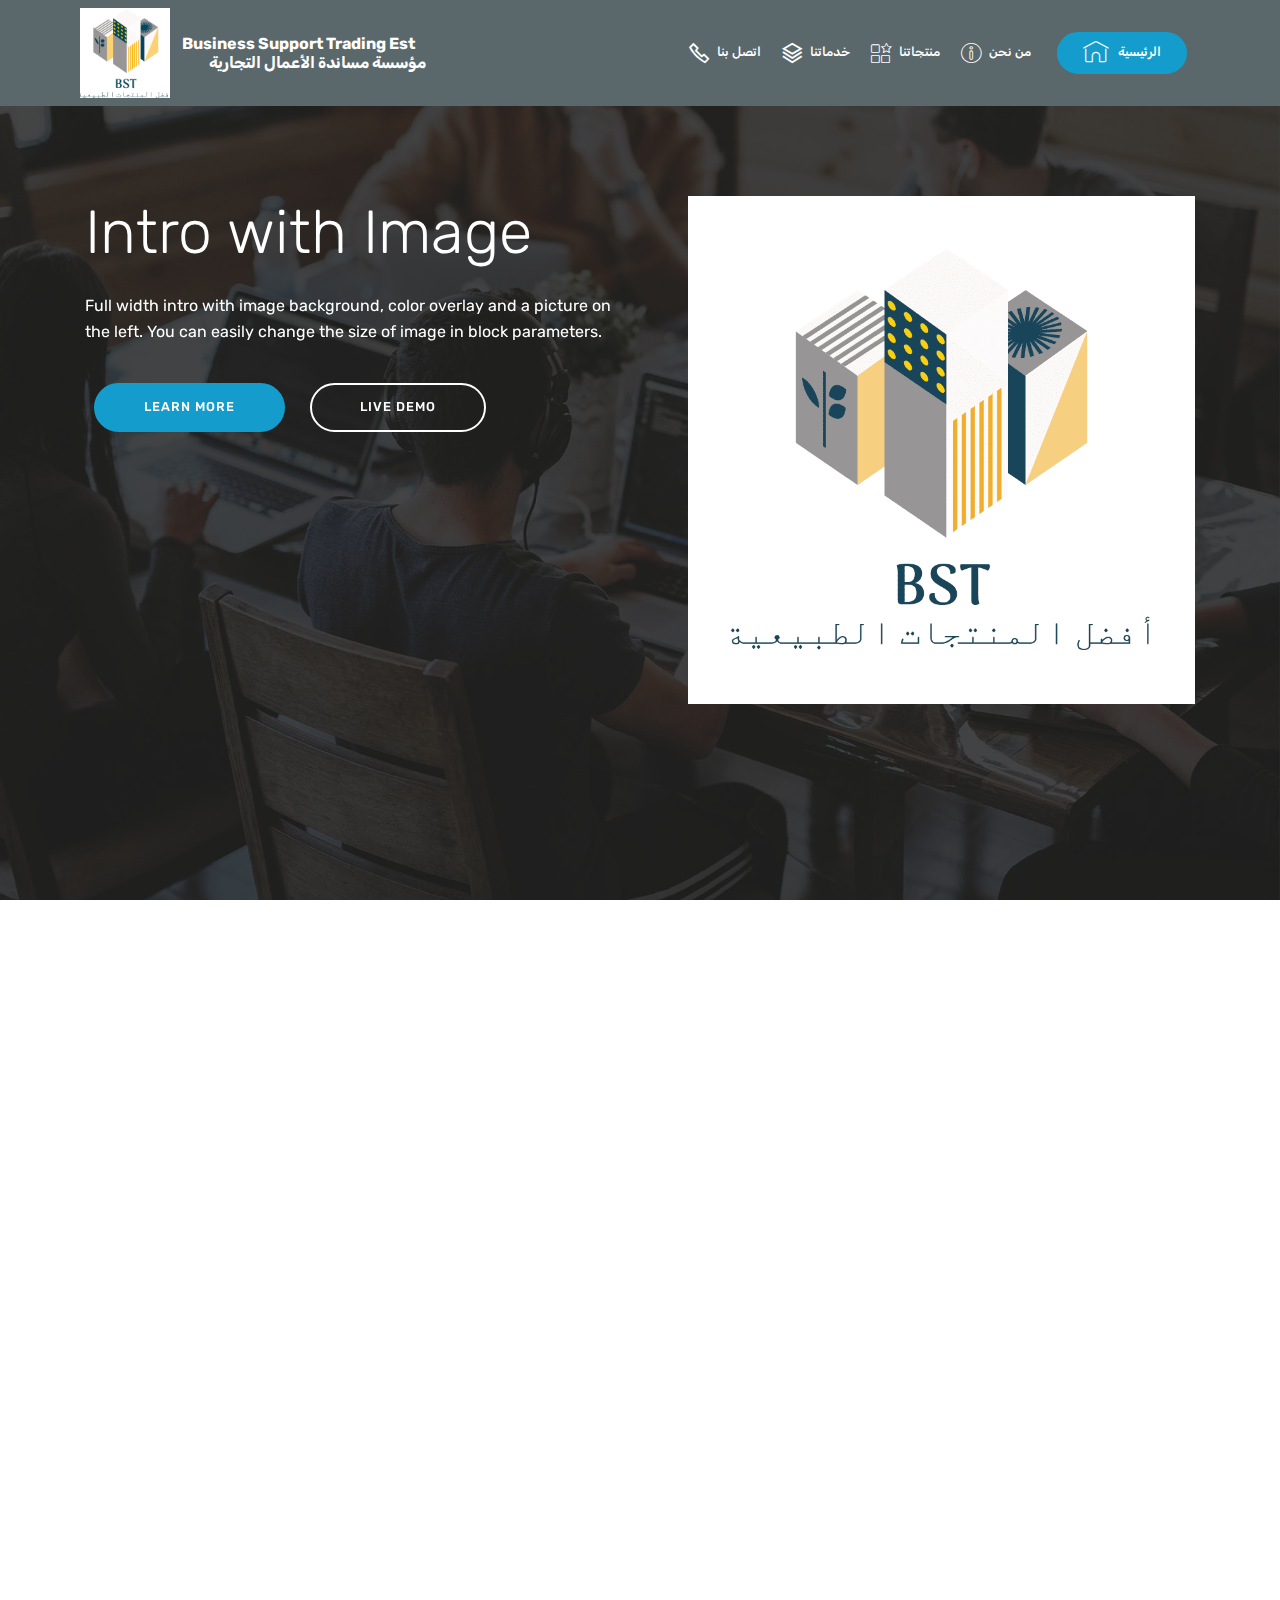
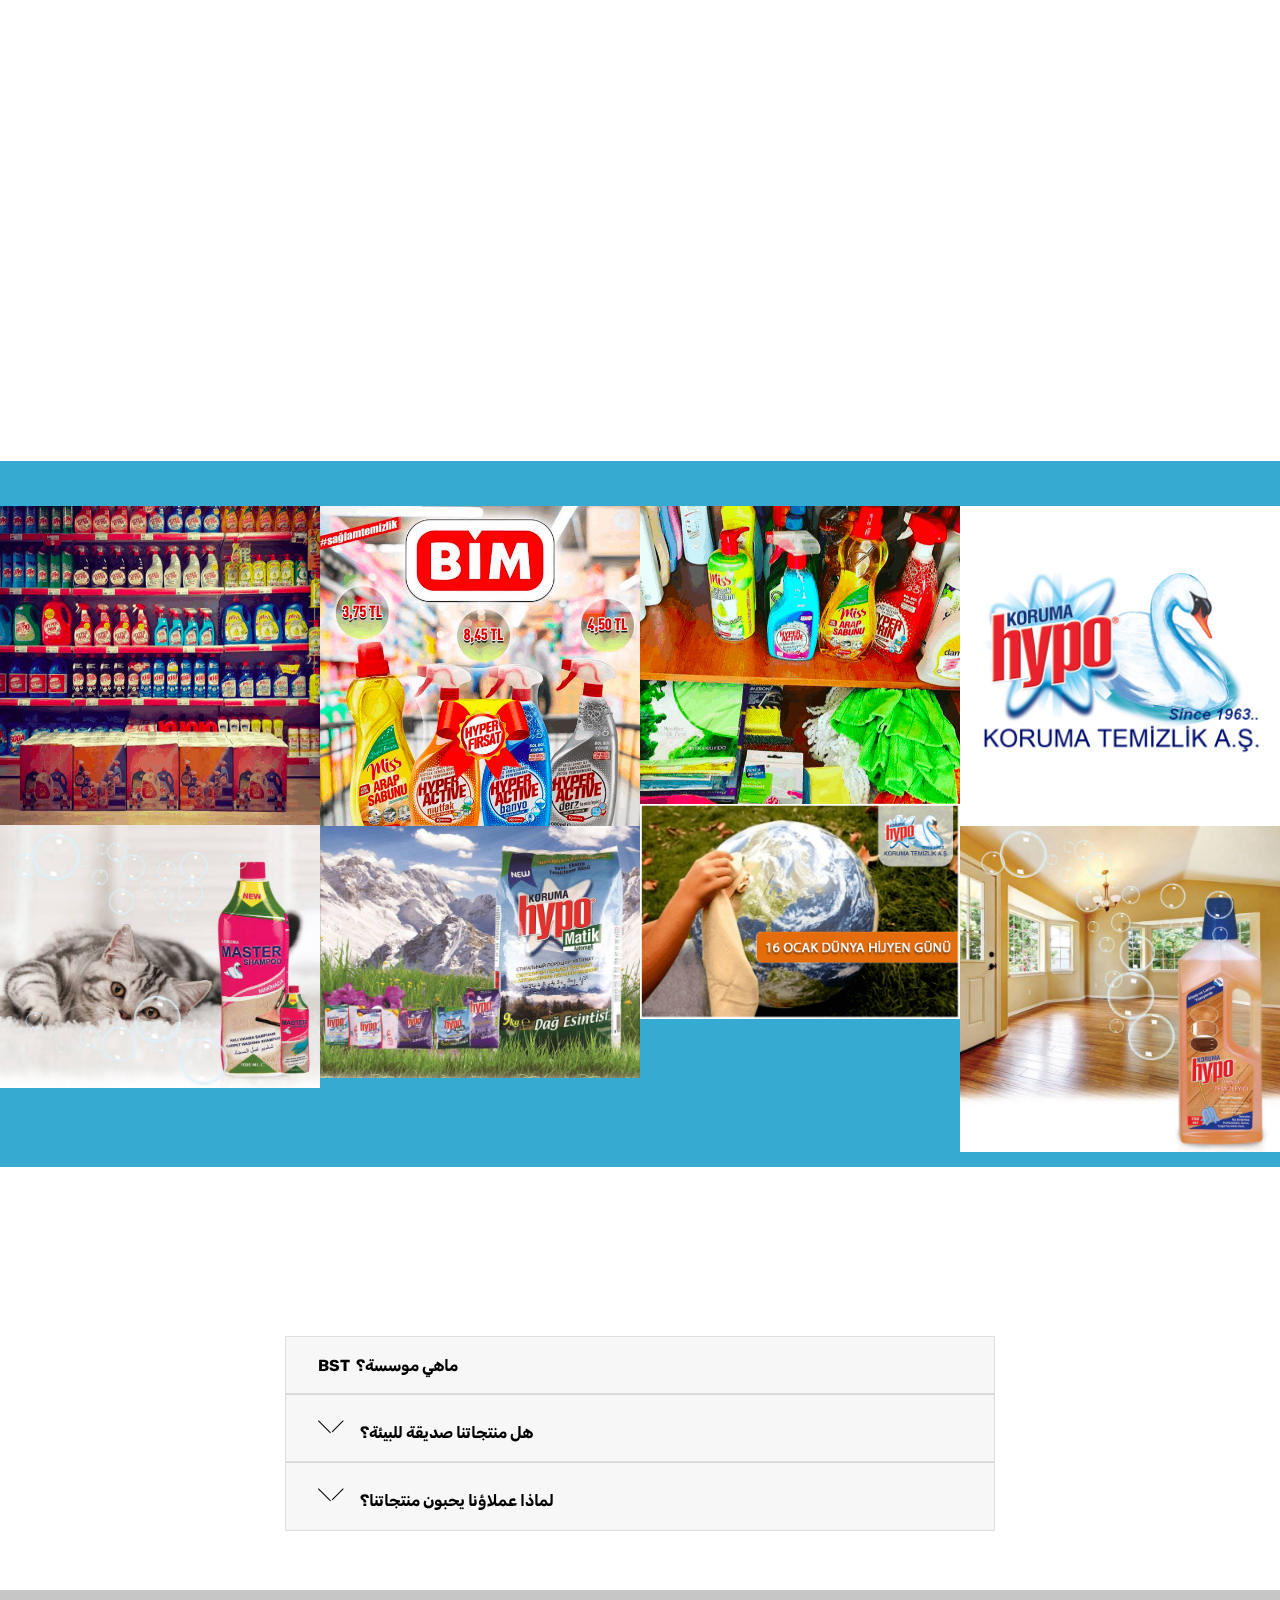
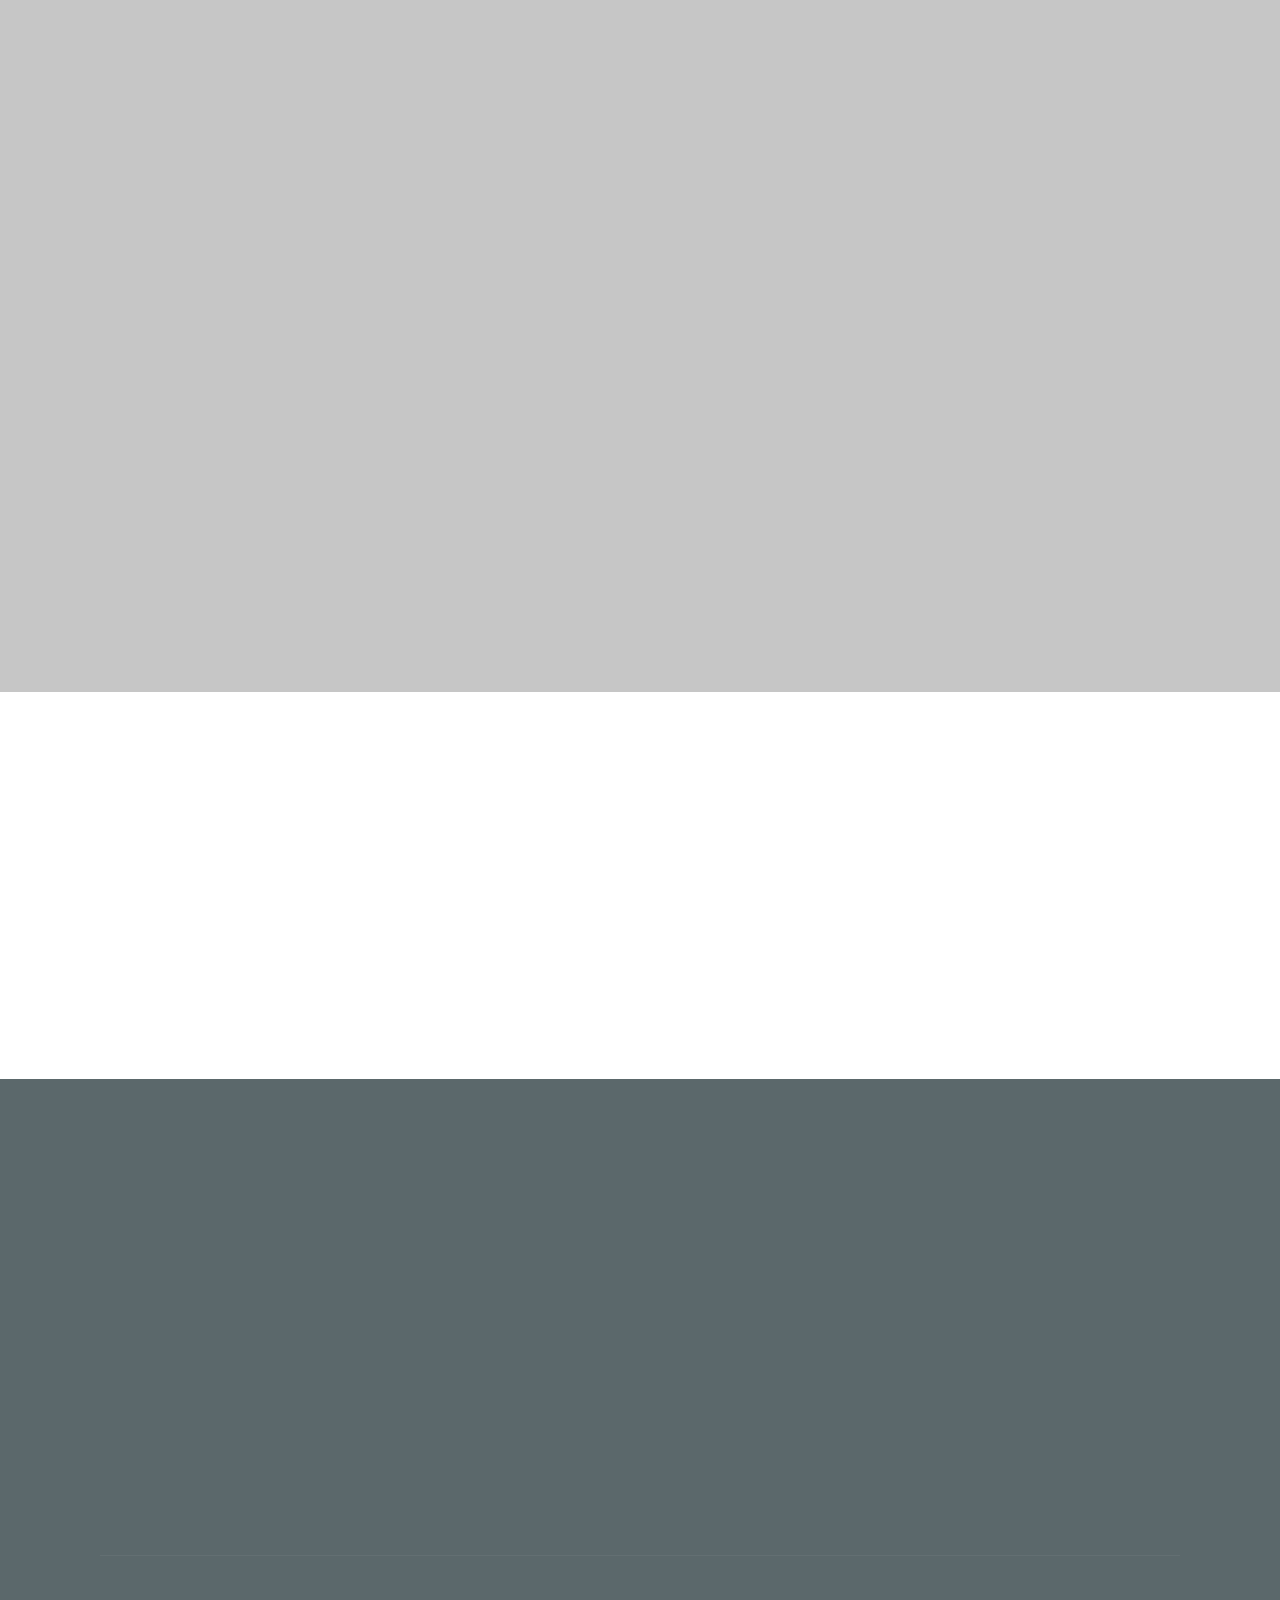
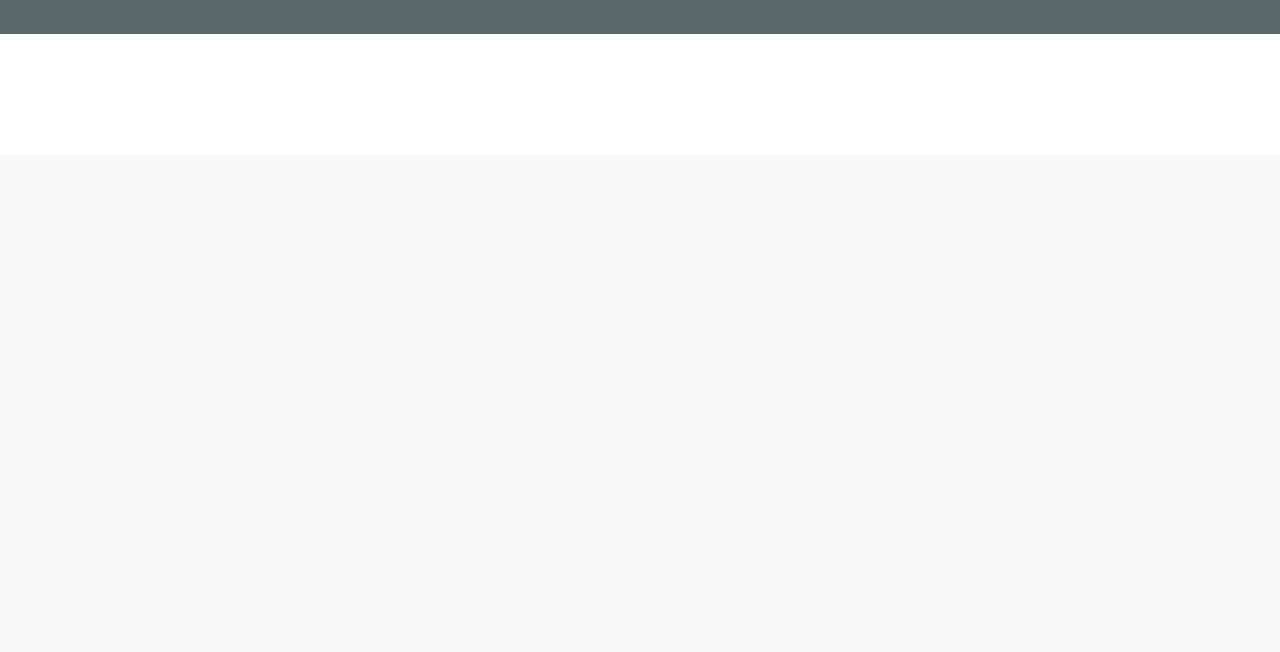
==== commit 3d9269d0: "create github pages" ====
--- a/index.html
+++ b/index.html
@@ -60,7 +60,7 @@
     </nav>
 </section>
 
-<section class="engine"><a href="https://mobirise.info/z">best html templates</a></section><section class="header3 cid-rYbvVPyT9b mbr-fullscreen mbr-parallax-background" id="header3-4">
+<section class="engine"><a href="https://mobirise.info/d">free website maker</a></section><section class="header3 cid-rYbvVPyT9b mbr-fullscreen mbr-parallax-background" id="header3-4">
 
     
 
@@ -396,7 +396,7 @@
         <div class="row justify-content-center">
             <div class="media-container-column col-lg-8" data-form-type="formoid">
                 <!---Formbuilder Form--->
-                <form action="https://mobirise.com/" method="POST" class="mbr-form form-with-styler" data-form-title="Mobirise Form"><input type="hidden" name="email" data-form-email="true" value="31pJzaoACnfpfHQBxDFPdu/NIhUDpYQpJGsAz9uWoikNF15iDCCz34yBTuCtQ3hF3FeJTELFiNUz9ZNaRNQrzG4/Mq5N5i4U17uWjuCe+yBebDihrydklIPvoFFHmbv1">
+                <form action="https://mobirise.com/" method="POST" class="mbr-form form-with-styler" data-form-title="Mobirise Form"><input type="hidden" name="email" data-form-email="true" value="v6Or3oqqR6G6hocG1E3ojhtupUXuUeo9Rs5dermoRjx3eokHqvS2EhH8K57V90pw1AmmJr6Uj+LbPVDwPR8UL5wayDrU8Kgyuq5nPj1qBC13AYJtmcUz8cI+I0sKcuiO">
                     <div class="row">
                         <div hidden="hidden" data-form-alert="" class="alert alert-success col-12">Thanks for filling out the form!</div>
                         <div hidden="hidden" data-form-alert-danger="" class="alert alert-danger col-12">
@@ -444,7 +444,7 @@
         <div class="row py-2 justify-content-center">
             <div class="col-12 col-lg-6  col-md-8 " data-form-type="formoid">
                 <!---Formbuilder Form--->
-                <form action="https://mobirise.com/" method="POST" class="mbr-form form-with-styler" data-form-title="Mobirise Form"><input type="hidden" name="email" data-form-email="true" value="12/+d8PAAz82n9QhEb1OGjUmAF/eNAeqXV2UrgrbsSg/ytu4upNGsRS/4ui2KMzavEb2Bzx06yplAj+gHOoLb8aWfju8LOFByTy0T0liDRKCQItb1/qvZCHazxuZuy6z">
+                <form action="https://mobirise.com/" method="POST" class="mbr-form form-with-styler" data-form-title="Mobirise Form"><input type="hidden" name="email" data-form-email="true" value="H1+R9+D8LDSGyz7kOM9AGTPFhpCUMseJTaxMkZMQT7y1PpvlxWqIbQsPJcsRtwJZQAnbeC9YAwrksu9VIDBd3uMryuuJxS9p102VZGqGK6aGAyB/qvG0Vav/m1UUVIll">
                     <div class="row">
                         <div hidden="hidden" data-form-alert="" class="alert alert-success col-12">شكراً  😊 تم الإشتراك</div>
                         <div hidden="hidden" data-form-alert-danger="" class="alert alert-danger col-12">
@@ -532,6 +532,44 @@
             <div class="col-12">
                 <p class="mbr-text mb-0 mbr-fonts-style display-4">🇸🇦 &nbsp;صُنع بكل <strong>فخر&nbsp;</strong>في المملكة العربية السعودية<br>جميع الحقوق محفوظة&nbsp;<br>© Copyright 2020 <strong><a href="http://www.bstsa.cc">www.BSTSA.cc</a></strong> - All Rights Reserved
                 </p>
+            </div>
+        </div>
+    </div>
+</section>
+
+<section class="services2 cid-rYrIQbH3xC" id="services2-w">
+    <!---->
+    
+    <!---->
+    <!--Overlay-->
+    
+    <!--Container-->
+    <div class="container">
+        <div class="col-md-12">
+            <div class="media-container-row">
+                <div class="mbr-figure" style="width: 50%;">
+                    <img src="assets/images/product1.jpg" alt="Mobirise">
+                </div>
+                <div class="align-left aside-content">
+                    <h2 class="mbr-title pt-2 mbr-fonts-style display-2">
+                        Watch Special
+                    </h2>
+                    <div class="mbr-section-text">
+                        <p class="mbr-text text1 pt-2 mbr-light mbr-fonts-style display-7">
+                            Lorem ipsum dolor sit amet, consectetur adipisicing elit. Ab accusantium dolores doloribus
+                            eligendi eum illo
+                        </p>
+                        <p class="mbr-text text2 pt-4 mbr-light mbr-fonts-style display-2">
+                            $690 <span class="cost">$890</span>
+                        </p>
+                    </div>
+                    <!--Btn-->
+                    <div class="mbr-section-btn pt-3 align-left">
+                        <a href="https://mobirise.co" class="btn btn-warning-outline display-4">
+                            Buy Now
+                        </a>
+                    </div>
+                </div>
             </div>
         </div>
     </div>
--- a/assets/mobirise/css/mbr-additional.css
+++ b/assets/mobirise/css/mbr-additional.css
@@ -1468,6 +1468,73 @@
 .cid-rYbzcgXNVM .media-container-row .mbr-text {
   text-align: center;
 }
+.cid-rYrIQbH3xC {
+  padding-top: 90px;
+  padding-bottom: 90px;
+  background-color: #f9f9f9;
+}
+.cid-rYrIQbH3xC .mbr-section-btn > * {
+  margin: 0;
+}
+.cid-rYrIQbH3xC h4 {
+  font-weight: 500;
+}
+.cid-rYrIQbH3xC p {
+  color: #232323;
+}
+.cid-rYrIQbH3xC .aside-content {
+  -webkit-flex-basis: 100%;
+  flex-basis: 100%;
+  display: flex;
+  flex-direction: column;
+  justify-content: center;
+}
+.cid-rYrIQbH3xC .block-content {
+  display: -webkit-flex;
+  flex-direction: column;
+  -webkit-flex-direction: column;
+  word-break: break-word;
+}
+.cid-rYrIQbH3xC .media {
+  margin: initial;
+  align-items: center;
+  -webkit-align-items: center;
+}
+.cid-rYrIQbH3xC .mbr-figure {
+  align-self: flex-start;
+  -webkit-align-self: flex-start;
+  -webkit-flex-shrink: 0;
+  flex-shrink: 0;
+}
+.cid-rYrIQbH3xC .card-img {
+  padding-right: 2rem;
+  width: auto;
+}
+.cid-rYrIQbH3xC .card-img span {
+  font-size: 72px;
+  color: #707070;
+}
+@media (min-width: 992px) {
+  .cid-rYrIQbH3xC .mbr-figure {
+    padding-right: 4rem;
+  }
+}
+@media (max-width: 991px) {
+  .cid-rYrIQbH3xC .mbr-figure {
+    padding-right: 0;
+    padding-bottom: 1rem;
+    margin-bottom: 2rem;
+  }
+}
+@media (max-width: 300px) {
+  .cid-rYrIQbH3xC .card-img span {
+    font-size: 40px !important;
+  }
+}
+.cid-rYrIQbH3xC .cost {
+  text-decoration: line-through;
+  color: #767676;
+}
 .cid-rYqTT9x2bO {
   padding-top: 135px;
   padding-bottom: 135px;
@@ -1938,7 +2005,7 @@
 .cid-rYrEPCFPue {
   padding-top: 135px;
   padding-bottom: 135px;
-  background-color: #ffffff;
+  background-color: #efefef;
 }
 .cid-rYrEPCFPue P {
   color: #767676;
--- a/assets/mobirise/css/mbr-additional.css
+++ b/assets/mobirise/css/mbr-additional.css
@@ -1468,6 +1468,73 @@
 .cid-rYbzcgXNVM .media-container-row .mbr-text {
   text-align: center;
 }
+.cid-rYrIQbH3xC {
+  padding-top: 90px;
+  padding-bottom: 90px;
+  background-color: #f9f9f9;
+}
+.cid-rYrIQbH3xC .mbr-section-btn > * {
+  margin: 0;
+}
+.cid-rYrIQbH3xC h4 {
+  font-weight: 500;
+}
+.cid-rYrIQbH3xC p {
+  color: #232323;
+}
+.cid-rYrIQbH3xC .aside-content {
+  -webkit-flex-basis: 100%;
+  flex-basis: 100%;
+  display: flex;
+  flex-direction: column;
+  justify-content: center;
+}
+.cid-rYrIQbH3xC .block-content {
+  display: -webkit-flex;
+  flex-direction: column;
+  -webkit-flex-direction: column;
+  word-break: break-word;
+}
+.cid-rYrIQbH3xC .media {
+  margin: initial;
+  align-items: center;
+  -webkit-align-items: center;
+}
+.cid-rYrIQbH3xC .mbr-figure {
+  align-self: flex-start;
+  -webkit-align-self: flex-start;
+  -webkit-flex-shrink: 0;
+  flex-shrink: 0;
+}
+.cid-rYrIQbH3xC .card-img {
+  padding-right: 2rem;
+  width: auto;
+}
+.cid-rYrIQbH3xC .card-img span {
+  font-size: 72px;
+  color: #707070;
+}
+@media (min-width: 992px) {
+  .cid-rYrIQbH3xC .mbr-figure {
+    padding-right: 4rem;
+  }
+}
+@media (max-width: 991px) {
+  .cid-rYrIQbH3xC .mbr-figure {
+    padding-right: 0;
+    padding-bottom: 1rem;
+    margin-bottom: 2rem;
+  }
+}
+@media (max-width: 300px) {
+  .cid-rYrIQbH3xC .card-img span {
+    font-size: 40px !important;
+  }
+}
+.cid-rYrIQbH3xC .cost {
+  text-decoration: line-through;
+  color: #767676;
+}
 .cid-rYqTT9x2bO {
   padding-top: 135px;
   padding-bottom: 135px;
@@ -1938,7 +2005,7 @@
 .cid-rYrEPCFPue {
   padding-top: 135px;
   padding-bottom: 135px;
-  background-color: #ffffff;
+  background-color: #efefef;
 }
 .cid-rYrEPCFPue P {
   color: #767676;
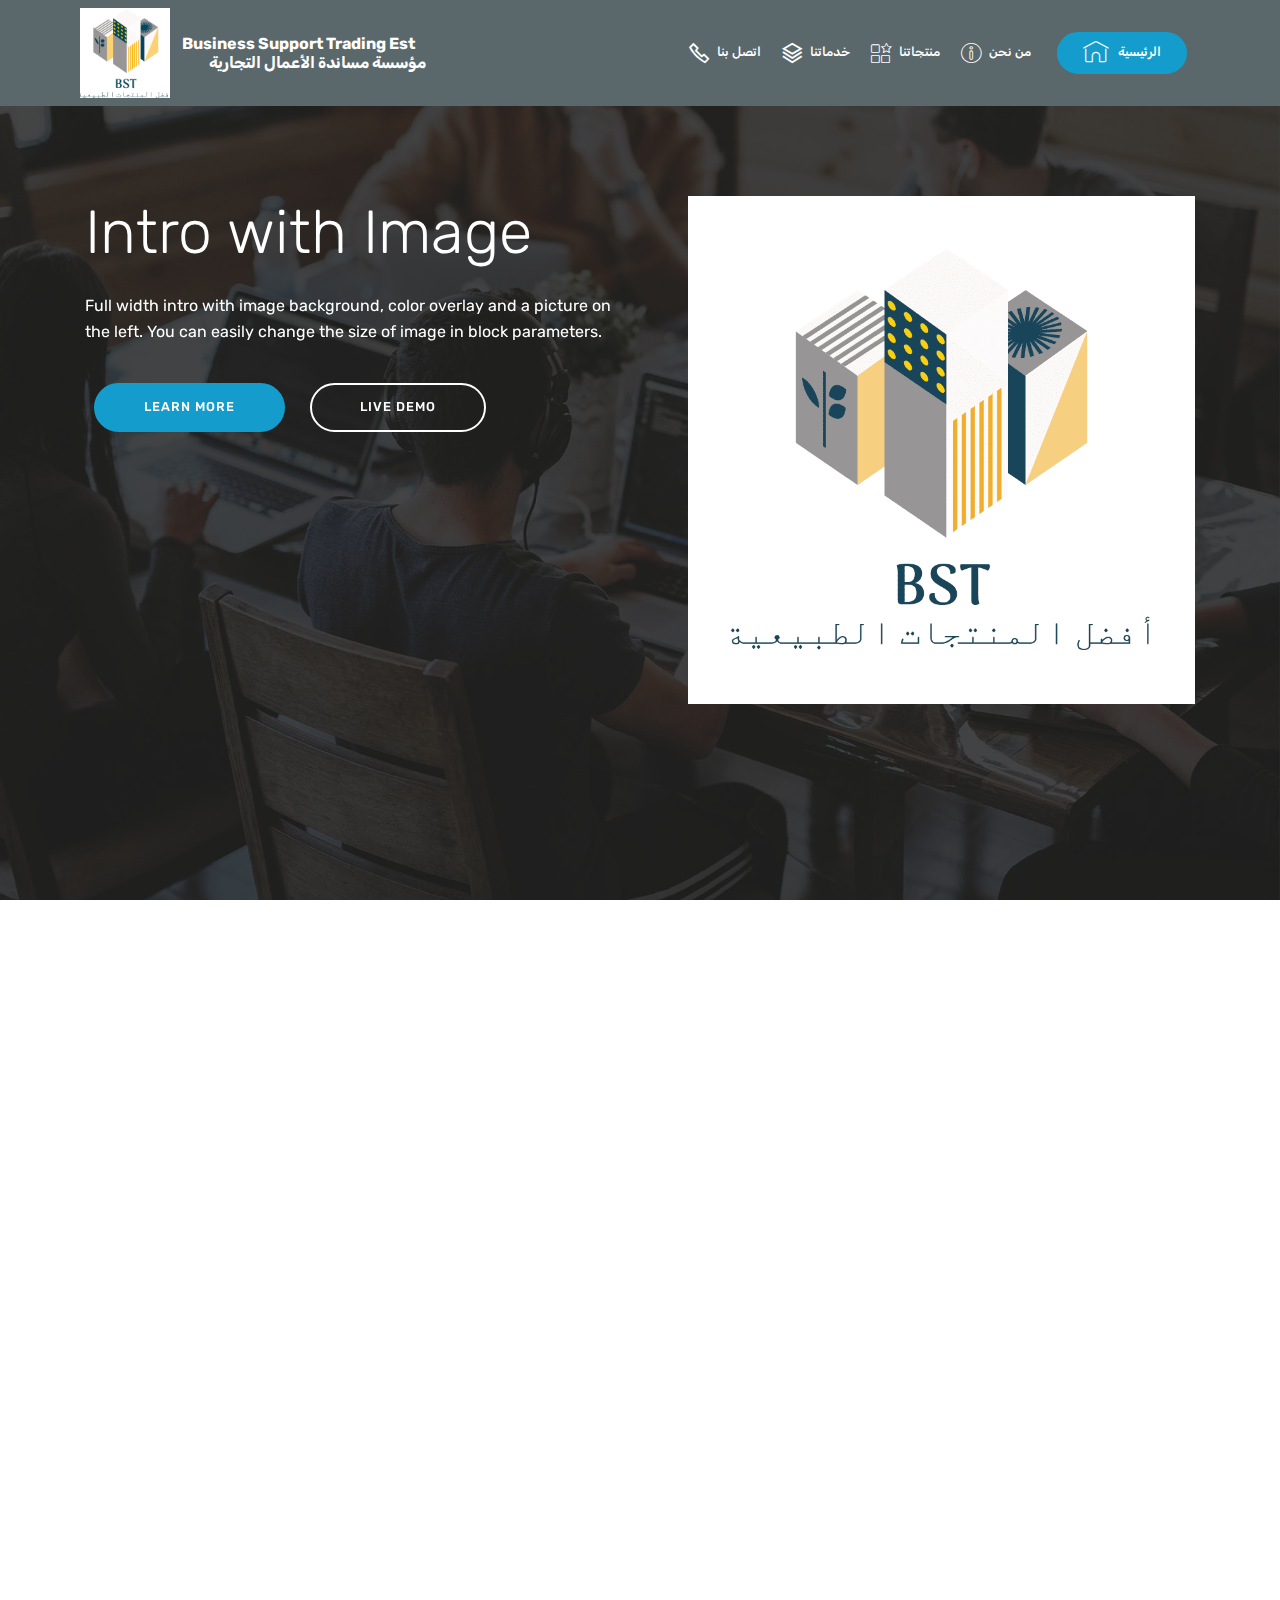
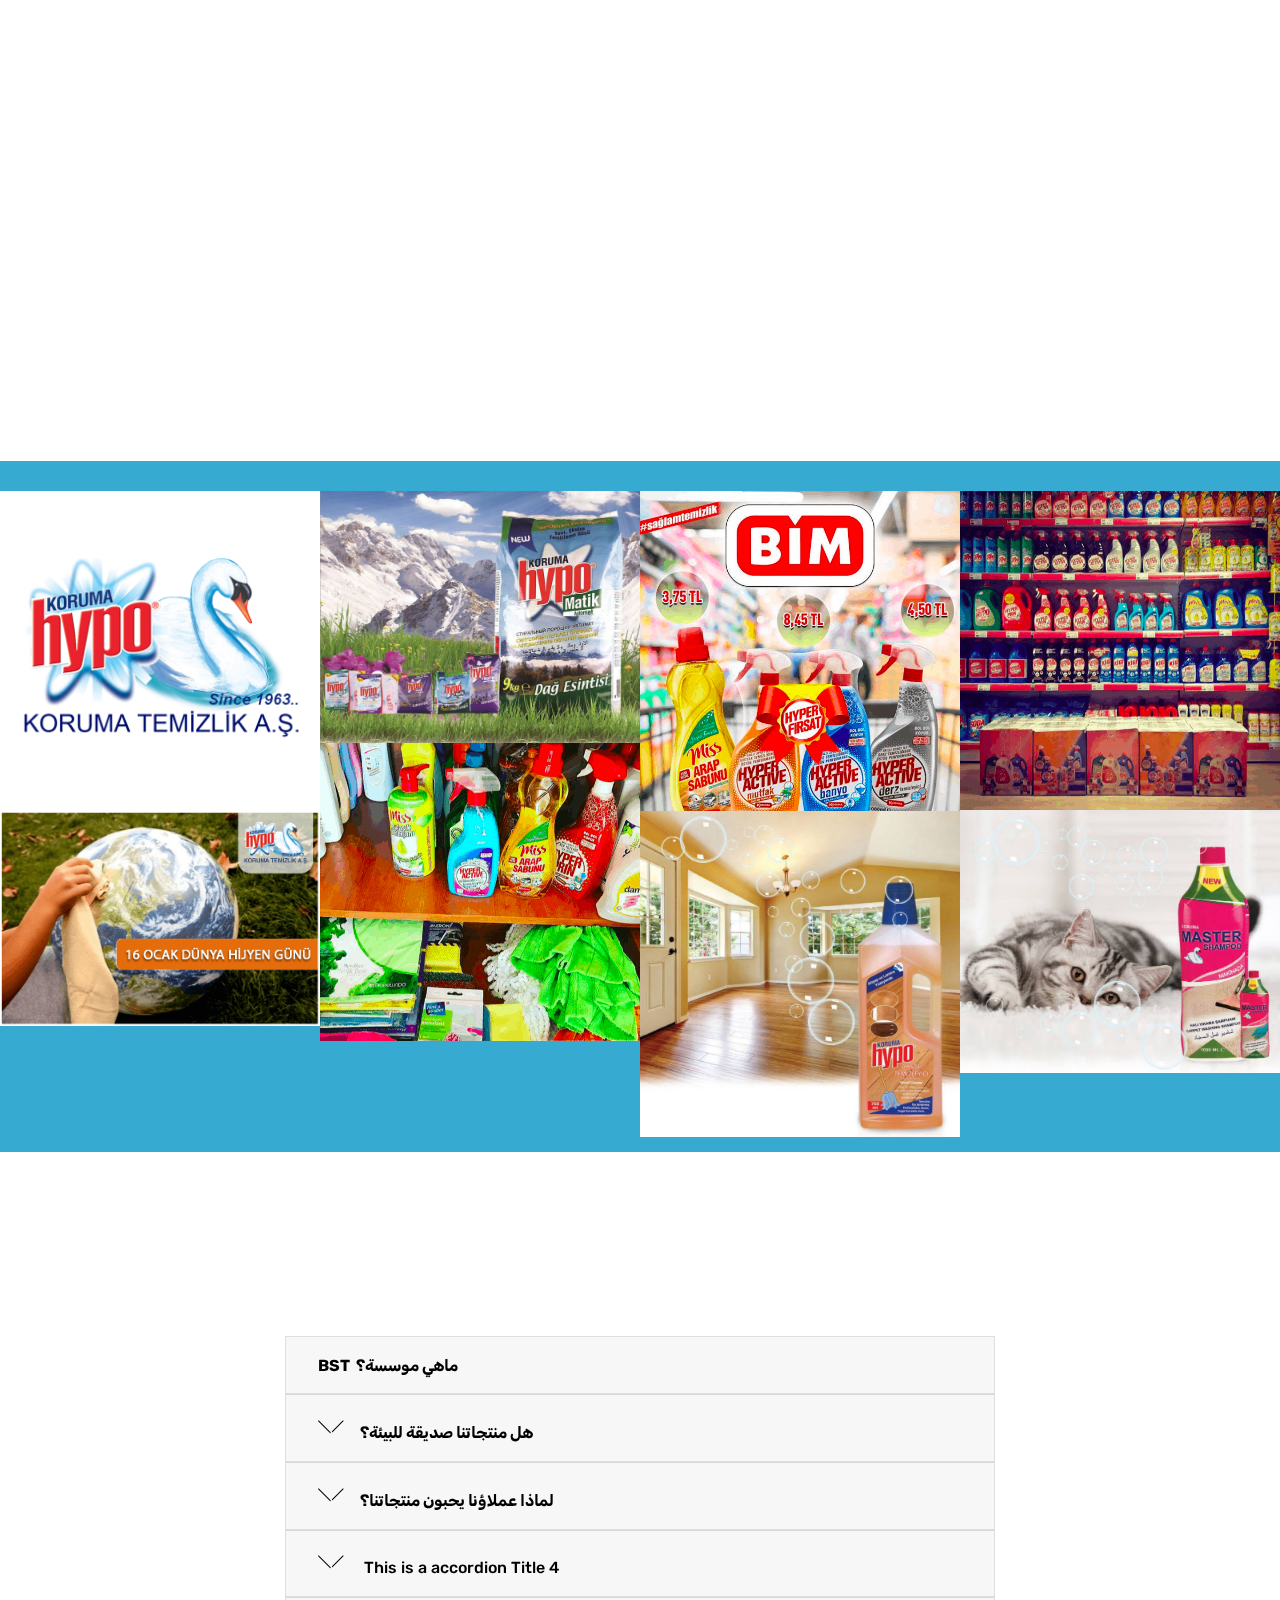
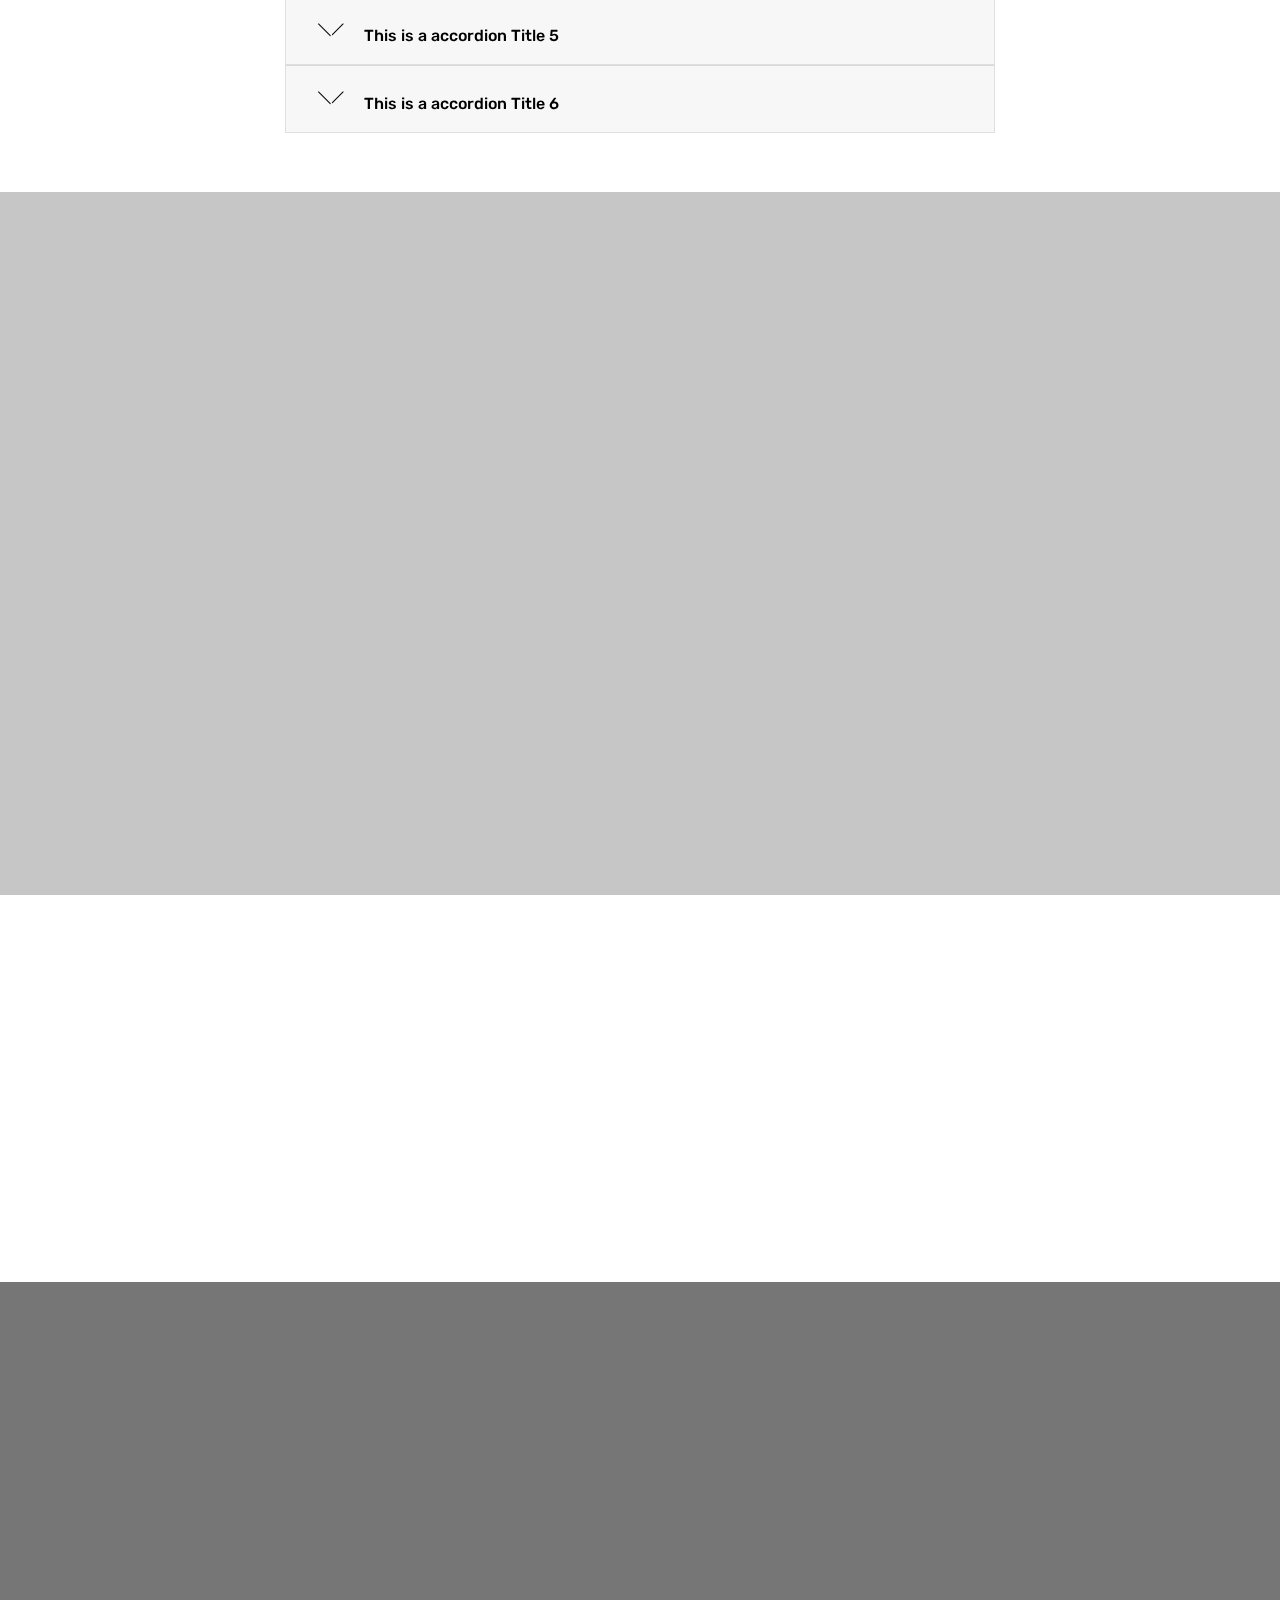
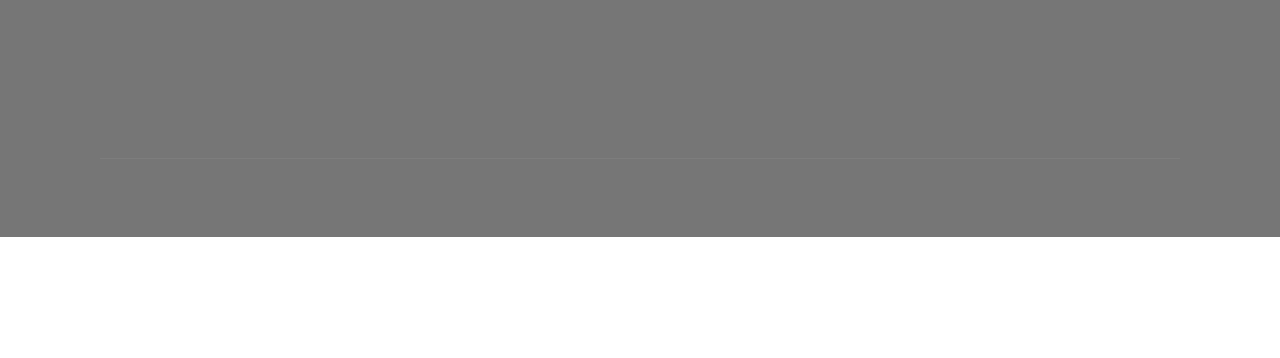
==== commit 625e5998: "create github pages" ====
--- a/index.html
+++ b/index.html
@@ -53,14 +53,14 @@
         </div>
         <div class="collapse navbar-collapse" id="navbarSupportedContent">
             <ul class="navbar-nav nav-dropdown" data-app-modern-menu="true"><li class="nav-item"><a class="nav-link link text-white display-4" href="tel:+966541662174"><span class="mobi-mbri mobi-mbri-phone mbr-iconfont mbr-iconfont-btn" style="color: rgb(255, 255, 255);"></span>اتصل بنا</a></li><li class="nav-item"><a class="nav-link link text-white display-4" href="page1.html" aria-expanded="false"><span class="mobi-mbri mobi-mbri-layers mbr-iconfont mbr-iconfont-btn"></span>خدماتنا</a></li><li class="nav-item"><a class="nav-link link text-white display-4" href="page2.html"><span class="mbri-features mbr-iconfont mbr-iconfont-btn"></span>منتجاتنا</a></li><li class="nav-item">
-                    <a class="nav-link link text-white display-4" href="http://bstsa.cc"><span class="mbri-info mbr-iconfont mbr-iconfont-btn"></span>من نحن&nbsp;</a>
+                    <a class="nav-link link text-white display-4" href="page3.html"><span class="mbri-info mbr-iconfont mbr-iconfont-btn"></span>من نحن&nbsp;</a>
                 </li></ul>
             <div class="navbar-buttons mbr-section-btn"><a class="btn btn-sm btn-primary display-4" href="http://bstsa.github.io"><span class="mbri-home mbr-iconfont mbr-iconfont-btn"></span>الرئيسية</a></div>
         </div>
     </nav>
 </section>
 
-<section class="engine"><a href="https://mobirise.info/d">free website maker</a></section><section class="header3 cid-rYbvVPyT9b mbr-fullscreen mbr-parallax-background" id="header3-4">
+<section class="engine"><a href="https://mobirise.info/d">free web maker</a></section><section class="header3 cid-rYbvVPyT9b mbr-fullscreen mbr-parallax-background" id="header3-4">
 
     
 
@@ -308,7 +308,7 @@
     
 
     <div>
-        <div><!-- Filter --><!-- Gallery --><div class="mbr-gallery-row"><div class="mbr-gallery-layout-default"><div><div><div class="mbr-gallery-item mbr-gallery-item--p0" data-video-url="false" data-tags="Awesome"><div href="#lb-gallery3-c" data-slide-to="0" data-toggle="modal"><img src="assets/images/screen-shot-2020-05-08-at-06.42.03-600x599-600x599.png" alt="" title=""><span class="icon-focus"></span></div></div><div class="mbr-gallery-item mbr-gallery-item--p0" data-video-url="false" data-tags="Responsive"><div href="#lb-gallery3-c" data-slide-to="1" data-toggle="modal"><img src="assets/images/screen-shot-2020-05-08-at-06.42.20-598x598-598x598.png" alt="" title=""><span class="icon-focus"></span></div></div><div class="mbr-gallery-item mbr-gallery-item--p0" data-video-url="false" data-tags="Creative"><div href="#lb-gallery3-c" data-slide-to="2" data-toggle="modal"><img src="assets/images/screen-shot-2020-05-08-at-06.41.37-600x559-600x559.png" alt="" title=""><span class="icon-focus"></span></div></div><div class="mbr-gallery-item mbr-gallery-item--p0" data-video-url="false" data-tags="Animated"><div href="#lb-gallery3-c" data-slide-to="3" data-toggle="modal"><img src="assets/images/10353564-687462998026066-9133172299329874675-n-650x650-650x650.png" alt="" title=""><span class="icon-focus"></span></div></div><div class="mbr-gallery-item mbr-gallery-item--p0" data-video-url="false" data-tags="Awesome"><div href="#lb-gallery3-c" data-slide-to="4" data-toggle="modal"><img src="assets/images/10440673-703464123092620-7236367391900983335-n-936x769-800x657.jpg" alt="" title=""><span class="icon-focus"></span></div></div><div class="mbr-gallery-item mbr-gallery-item--p0" data-video-url="false" data-tags="Awesome"><div href="#lb-gallery3-c" data-slide-to="5" data-toggle="modal"><img src="assets/images/10986620-711704492268583-5682636759661605546-o-960x757-800x631.jpg" alt="" title=""><span class="icon-focus"></span></div></div><div class="mbr-gallery-item mbr-gallery-item--p0" data-video-url="false" data-tags="Responsive"><div href="#lb-gallery3-c" data-slide-to="6" data-toggle="modal"><img src="assets/images/12540740-786493908122974-3545421576751030876-n-746x501-746x501.png" alt="" title=""><span class="icon-focus"></span></div></div><div class="mbr-gallery-item mbr-gallery-item--p0" data-video-url="false" data-tags="Animated"><div href="#lb-gallery3-c" data-slide-to="7" data-toggle="modal"><img src="assets/images/1898680-701841523254880-3199340208544996371-o-941x960-800x816.jpg" alt="" title=""><span class="icon-focus"></span></div></div></div></div><div class="clearfix"></div></div></div><!-- Lightbox --><div data-app-prevent-settings="" class="mbr-slider modal fade carousel slide" tabindex="-1" data-keyboard="true" data-interval="false" id="lb-gallery3-c"><div class="modal-dialog"><div class="modal-content"><div class="modal-body"><div class="carousel-inner"><div class="carousel-item active"><img src="assets/images/screen-shot-2020-05-08-at-06.42.03-600x599.png" alt="" title=""></div><div class="carousel-item"><img src="assets/images/screen-shot-2020-05-08-at-06.42.20-598x598.png" alt="" title=""></div><div class="carousel-item"><img src="assets/images/screen-shot-2020-05-08-at-06.41.37-600x559.png" alt="" title=""></div><div class="carousel-item"><img src="assets/images/10353564-687462998026066-9133172299329874675-n-650x650.png" alt="" title=""></div><div class="carousel-item"><img src="assets/images/10440673-703464123092620-7236367391900983335-n-936x769.jpg" alt="" title=""></div><div class="carousel-item"><img src="assets/images/10986620-711704492268583-5682636759661605546-o-960x757.jpg" alt="" title=""></div><div class="carousel-item"><img src="assets/images/12540740-786493908122974-3545421576751030876-n-746x501.png" alt="" title=""></div><div class="carousel-item"><img src="assets/images/1898680-701841523254880-3199340208544996371-o-941x960.jpg" alt="" title=""></div></div><a class="carousel-control carousel-control-prev" role="button" data-slide="prev" href="#lb-gallery3-c"><span class="mbri-left mbr-iconfont" aria-hidden="true"></span><span class="sr-only">Previous</span></a><a class="carousel-control carousel-control-next" role="button" data-slide="next" href="#lb-gallery3-c"><span class="mbri-right mbr-iconfont" aria-hidden="true"></span><span class="sr-only">Next</span></a><a class="close" href="#" role="button" data-dismiss="modal"><span class="sr-only">Close</span></a></div></div></div></div></div>
+        <div><!-- Filter --><!-- Gallery --><div class="mbr-gallery-row"><div class="mbr-gallery-layout-default"><div><div><div class="mbr-gallery-item mbr-gallery-item--p0" data-video-url="false" data-tags="Animated"><div href="#lb-gallery3-c" data-slide-to="0" data-toggle="modal"><img src="assets/images/10353564-687462998026066-9133172299329874675-n-650x650-650x650.png" alt="" title=""><span class="icon-focus"></span></div></div><div class="mbr-gallery-item mbr-gallery-item--p0" data-video-url="false" data-tags="Awesome"><div href="#lb-gallery3-c" data-slide-to="1" data-toggle="modal"><img src="assets/images/10986620-711704492268583-5682636759661605546-o-960x757-800x631.jpg" alt="" title=""><span class="icon-focus"></span></div></div><div class="mbr-gallery-item mbr-gallery-item--p0" data-video-url="false" data-tags="Responsive"><div href="#lb-gallery3-c" data-slide-to="2" data-toggle="modal"><img src="assets/images/screen-shot-2020-05-08-at-06.42.20-598x598-598x598.png" alt="" title=""><span class="icon-focus"></span></div></div><div class="mbr-gallery-item mbr-gallery-item--p0" data-video-url="false" data-tags="Awesome"><div href="#lb-gallery3-c" data-slide-to="3" data-toggle="modal"><img src="assets/images/screen-shot-2020-05-08-at-06.42.03-600x599-600x599.png" alt="" title=""><span class="icon-focus"></span></div></div><div class="mbr-gallery-item mbr-gallery-item--p0" data-video-url="false" data-tags="Responsive"><div href="#lb-gallery3-c" data-slide-to="4" data-toggle="modal"><img src="assets/images/12540740-786493908122974-3545421576751030876-n-746x501-746x501.png" alt="" title=""><span class="icon-focus"></span></div></div><div class="mbr-gallery-item mbr-gallery-item--p0" data-video-url="false" data-tags="Creative"><div href="#lb-gallery3-c" data-slide-to="5" data-toggle="modal"><img src="assets/images/screen-shot-2020-05-08-at-06.41.37-600x559-600x559.png" alt="" title=""><span class="icon-focus"></span></div></div><div class="mbr-gallery-item mbr-gallery-item--p0" data-video-url="false" data-tags="Animated"><div href="#lb-gallery3-c" data-slide-to="6" data-toggle="modal"><img src="assets/images/1898680-701841523254880-3199340208544996371-o-941x960-800x816.jpg" alt="" title=""><span class="icon-focus"></span></div></div><div class="mbr-gallery-item mbr-gallery-item--p0" data-video-url="false" data-tags="Awesome"><div href="#lb-gallery3-c" data-slide-to="7" data-toggle="modal"><img src="assets/images/10440673-703464123092620-7236367391900983335-n-936x769-800x657.jpg" alt="" title=""><span class="icon-focus"></span></div></div></div></div><div class="clearfix"></div></div></div><!-- Lightbox --><div data-app-prevent-settings="" class="mbr-slider modal fade carousel slide" tabindex="-1" data-keyboard="true" data-interval="false" id="lb-gallery3-c"><div class="modal-dialog"><div class="modal-content"><div class="modal-body"><div class="carousel-inner"><div class="carousel-item"><img src="assets/images/10353564-687462998026066-9133172299329874675-n-650x650.png" alt="" title=""></div><div class="carousel-item"><img src="assets/images/10986620-711704492268583-5682636759661605546-o-960x757.jpg" alt="" title=""></div><div class="carousel-item"><img src="assets/images/screen-shot-2020-05-08-at-06.42.20-598x598.png" alt="" title=""></div><div class="carousel-item"><img src="assets/images/screen-shot-2020-05-08-at-06.42.03-600x599.png" alt="" title=""></div><div class="carousel-item active"><img src="assets/images/12540740-786493908122974-3545421576751030876-n-746x501.png" alt="" title=""></div><div class="carousel-item"><img src="assets/images/screen-shot-2020-05-08-at-06.41.37-600x559.png" alt="" title=""></div><div class="carousel-item"><img src="assets/images/1898680-701841523254880-3199340208544996371-o-941x960.jpg" alt="" title=""></div><div class="carousel-item"><img src="assets/images/10440673-703464123092620-7236367391900983335-n-936x769.jpg" alt="" title=""></div></div><a class="carousel-control carousel-control-prev" role="button" data-slide="prev" href="#lb-gallery3-c"><span class="mbri-left mbr-iconfont" aria-hidden="true"></span><span class="sr-only">Previous</span></a><a class="carousel-control carousel-control-next" role="button" data-slide="next" href="#lb-gallery3-c"><span class="mbri-right mbr-iconfont" aria-hidden="true"></span><span class="sr-only">Next</span></a><a class="close" href="#" role="button" data-dismiss="modal"><span class="sr-only">Close</span></a></div></div></div></div></div>
     </div>
 
 </section>
@@ -369,9 +369,51 @@
                                 </div>
                             </div>
                         </div>
-                        
-                        
-                        
+                        <div class="card">
+                            <div class="card-header" role="tab" id="headingThree">
+                                <a role="button" class="collapsed panel-title text-black" data-toggle="collapse" data-core="" href="#collapse4_4" aria-expanded="false" aria-controls="collapse4">
+                                    <h4 class="mbr-fonts-style display-5">
+                                        <span class="sign mbr-iconfont mbri-arrow-down inactive"></span> This is a accordion Title 4
+                                    </h4>
+                                </a>
+                            </div>
+                            <div id="collapse4_4" class="panel-collapse noScroll collapse" role="tabpanel" aria-labelledby="headingThree">
+                                <div class="panel-body p-4">
+                                    <p class="mbr-fonts-style panel-text display-7">
+                                       Lorem ipsum dolor sit amet, consectetur adipiscing elit. Curabitur in nulla ut magna vehicula libero luctus in ipsum consequat faucibus. Ut porta nulla ac dapibus convallis. Curabitur sit amet massa quam. In ut ex auctor, porta neque quis, sagittis purus. Nunc auctor gravida magna, sed efficitur tortor tristique quis.</p>
+                                </div>
+                            </div>
+                        </div>
+                        <div class="card">
+                            <div class="card-header" role="tab" id="headingThree">
+                                <a role="button" class="collapsed panel-title text-black" data-toggle="collapse" data-core="" href="#collapse5_4" aria-expanded="false" aria-controls="collapse5">
+                                    <h4 class="mbr-fonts-style display-5">
+                                        <span class="sign mbr-iconfont mbri-arrow-down inactive"></span> This is a accordion Title 5
+                                    </h4>
+                                </a>
+                            </div>
+                            <div id="collapse5_4" class="panel-collapse noScroll collapse" role="tabpanel" aria-labelledby="headingThree">
+                                <div class="panel-body p-4">
+                                    <p class="mbr-fonts-style panel-text display-7">
+                                       Lorem ipsum dolor sit amet, consectetur adipiscing elit. Curabitur in nulla ut magna vehicula libero luctus in ipsum consequat faucibus. Ut porta nulla ac dapibus convallis. Curabitur sit amet massa quam. In ut ex auctor, porta neque quis, sagittis purus. Nunc auctor gravida magna, sed efficitur tortor tristique quis.</p>
+                                </div>
+                            </div>
+                        </div>
+                        <div class="card">
+                            <div class="card-header" role="tab" id="headingThree">
+                                <a role="button" class="collapsed panel-title text-black" data-toggle="collapse" data-core="" href="#collapse6_4" aria-expanded="false" aria-controls="collapse6">
+                                    <h4 class="mbr-fonts-style display-5">
+                                        <span class="sign mbr-iconfont mbri-arrow-down inactive"></span> This is a accordion Title 6
+                                    </h4>
+                                </a>
+                            </div>
+                            <div id="collapse6_4" class="panel-collapse noScroll collapse" role="tabpanel" aria-labelledby="headingThree">
+                                <div class="panel-body p-4">
+                                    <p class="mbr-fonts-style panel-text display-7">
+                                       Lorem ipsum dolor sit amet, consectetur adipiscing elit. Curabitur in nulla ut magna vehicula libero luctus in ipsum consequat faucibus. Ut porta nulla ac dapibus convallis. Curabitur sit amet massa quam. In ut ex auctor, porta neque quis, sagittis purus. Nunc auctor gravida magna, sed efficitur tortor tristique quis.</p>
+                                </div>
+                            </div>
+                        </div>
                     </div>
                 </div>
             </div>
@@ -396,7 +438,7 @@
         <div class="row justify-content-center">
             <div class="media-container-column col-lg-8" data-form-type="formoid">
                 <!---Formbuilder Form--->
-                <form action="https://mobirise.com/" method="POST" class="mbr-form form-with-styler" data-form-title="Mobirise Form"><input type="hidden" name="email" data-form-email="true" value="v6Or3oqqR6G6hocG1E3ojhtupUXuUeo9Rs5dermoRjx3eokHqvS2EhH8K57V90pw1AmmJr6Uj+LbPVDwPR8UL5wayDrU8Kgyuq5nPj1qBC13AYJtmcUz8cI+I0sKcuiO">
+                <form action="https://mobirise.com/" method="POST" class="mbr-form form-with-styler" data-form-title="Mobirise Form"><input type="hidden" name="email" data-form-email="true" value="ItlopTeoYFRB+zd4Fy4qaSC2+8YeYmdtaccijZFtZVxvzV5MvUi4MaiCVXVlsEdq/mJlY5uZgbD4sysnuXYPQ8+eMXMxgqQL6ZKExuOkw0uogDkMaCRXT1naIpoyxv5K">
                     <div class="row">
                         <div hidden="hidden" data-form-alert="" class="alert alert-success col-12">Thanks for filling out the form!</div>
                         <div hidden="hidden" data-form-alert-danger="" class="alert alert-danger col-12">
@@ -444,7 +486,7 @@
         <div class="row py-2 justify-content-center">
             <div class="col-12 col-lg-6  col-md-8 " data-form-type="formoid">
                 <!---Formbuilder Form--->
-                <form action="https://mobirise.com/" method="POST" class="mbr-form form-with-styler" data-form-title="Mobirise Form"><input type="hidden" name="email" data-form-email="true" value="H1+R9+D8LDSGyz7kOM9AGTPFhpCUMseJTaxMkZMQT7y1PpvlxWqIbQsPJcsRtwJZQAnbeC9YAwrksu9VIDBd3uMryuuJxS9p102VZGqGK6aGAyB/qvG0Vav/m1UUVIll">
+                <form action="https://mobirise.com/" method="POST" class="mbr-form form-with-styler" data-form-title="Mobirise Form"><input type="hidden" name="email" data-form-email="true" value="eajSc6Z2m/ebuSRP0I7Gt2Pe/4WJJX2si5ORajuM4PKvxTdJKvFnNpVTcKTs/kTg/cZUwrPQOrr75qUwUZ1UKXQBcqUtZzOeccVahZ9t4QJZSCuucqCXHI2q6SpMloWj">
                     <div class="row">
                         <div hidden="hidden" data-form-alert="" class="alert alert-success col-12">شكراً  😊 تم الإشتراك</div>
                         <div hidden="hidden" data-form-alert-danger="" class="alert alert-danger col-12">
@@ -532,44 +574,6 @@
             <div class="col-12">
                 <p class="mbr-text mb-0 mbr-fonts-style display-4">🇸🇦 &nbsp;صُنع بكل <strong>فخر&nbsp;</strong>في المملكة العربية السعودية<br>جميع الحقوق محفوظة&nbsp;<br>© Copyright 2020 <strong><a href="http://www.bstsa.cc">www.BSTSA.cc</a></strong> - All Rights Reserved
                 </p>
-            </div>
-        </div>
-    </div>
-</section>
-
-<section class="services2 cid-rYrIQbH3xC" id="services2-w">
-    <!---->
-    
-    <!---->
-    <!--Overlay-->
-    
-    <!--Container-->
-    <div class="container">
-        <div class="col-md-12">
-            <div class="media-container-row">
-                <div class="mbr-figure" style="width: 50%;">
-                    <img src="assets/images/product1.jpg" alt="Mobirise">
-                </div>
-                <div class="align-left aside-content">
-                    <h2 class="mbr-title pt-2 mbr-fonts-style display-2">
-                        Watch Special
-                    </h2>
-                    <div class="mbr-section-text">
-                        <p class="mbr-text text1 pt-2 mbr-light mbr-fonts-style display-7">
-                            Lorem ipsum dolor sit amet, consectetur adipisicing elit. Ab accusantium dolores doloribus
-                            eligendi eum illo
-                        </p>
-                        <p class="mbr-text text2 pt-4 mbr-light mbr-fonts-style display-2">
-                            $690 <span class="cost">$890</span>
-                        </p>
-                    </div>
-                    <!--Btn-->
-                    <div class="mbr-section-btn pt-3 align-left">
-                        <a href="https://mobirise.co" class="btn btn-warning-outline display-4">
-                            Buy Now
-                        </a>
-                    </div>
-                </div>
             </div>
         </div>
     </div>
--- a/assets/mobirise/css/mbr-additional.css
+++ b/assets/mobirise/css/mbr-additional.css
@@ -1196,7 +1196,7 @@
   color: #ffffff;
 }
 .cid-rYmQiQNcQd {
-  padding-top: 45px;
+  padding-top: 30px;
   padding-bottom: 15px;
   background-color: #36aad1;
   overflow: hidden;
@@ -1232,7 +1232,7 @@
   background: transparent !important;
 }
 .cid-rYmQiQNcQd .mbr-gallery-item > div:hover:before {
-  opacity: 0.7 !important;
+  opacity: 0.8 !important;
 }
 .cid-rYmQiQNcQd .mbr-gallery-title {
   font-size: .9em;
@@ -1253,13 +1253,13 @@
   z-index: -1;
   position: absolute;
   background: #554346 !important;
-  opacity: 0.7;
+  opacity: 0.8;
   -webkit-transition: 0.2s background ease-in-out;
   transition: 0.2s background ease-in-out;
   background: linear-gradient(to left, #554346, #45505b) !important;
 }
 .cid-rYbFDxK2Wc {
-  padding-top: 60px;
+  padding-top: 75px;
   padding-bottom: 60px;
   position: relative;
   background-color: #ffffff;
@@ -1299,7 +1299,7 @@
 .cid-rYbFA0o12a {
   padding-top: 90px;
   padding-bottom: 90px;
-  background-image: url("../../../assets/images/screen-shot-2020-05-08-at-06.42.03-600x599.png");
+  background-image: url("../../../assets/images/mbr-1920x1276.jpg");
 }
 .cid-rYbFA0o12a .title {
   margin-bottom: 2rem;
@@ -1371,7 +1371,7 @@
 .cid-rYbAzwc8oi {
   padding-top: 60px;
   padding-bottom: 30px;
-  background-color: #5b686b;
+  background-color: #767676;
 }
 @media (max-width: 767px) {
   .cid-rYbAzwc8oi .content {
@@ -1467,73 +1467,6 @@
 }
 .cid-rYbzcgXNVM .media-container-row .mbr-text {
   text-align: center;
-}
-.cid-rYrIQbH3xC {
-  padding-top: 90px;
-  padding-bottom: 90px;
-  background-color: #f9f9f9;
-}
-.cid-rYrIQbH3xC .mbr-section-btn > * {
-  margin: 0;
-}
-.cid-rYrIQbH3xC h4 {
-  font-weight: 500;
-}
-.cid-rYrIQbH3xC p {
-  color: #232323;
-}
-.cid-rYrIQbH3xC .aside-content {
-  -webkit-flex-basis: 100%;
-  flex-basis: 100%;
-  display: flex;
-  flex-direction: column;
-  justify-content: center;
-}
-.cid-rYrIQbH3xC .block-content {
-  display: -webkit-flex;
-  flex-direction: column;
-  -webkit-flex-direction: column;
-  word-break: break-word;
-}
-.cid-rYrIQbH3xC .media {
-  margin: initial;
-  align-items: center;
-  -webkit-align-items: center;
-}
-.cid-rYrIQbH3xC .mbr-figure {
-  align-self: flex-start;
-  -webkit-align-self: flex-start;
-  -webkit-flex-shrink: 0;
-  flex-shrink: 0;
-}
-.cid-rYrIQbH3xC .card-img {
-  padding-right: 2rem;
-  width: auto;
-}
-.cid-rYrIQbH3xC .card-img span {
-  font-size: 72px;
-  color: #707070;
-}
-@media (min-width: 992px) {
-  .cid-rYrIQbH3xC .mbr-figure {
-    padding-right: 4rem;
-  }
-}
-@media (max-width: 991px) {
-  .cid-rYrIQbH3xC .mbr-figure {
-    padding-right: 0;
-    padding-bottom: 1rem;
-    margin-bottom: 2rem;
-  }
-}
-@media (max-width: 300px) {
-  .cid-rYrIQbH3xC .card-img span {
-    font-size: 40px !important;
-  }
-}
-.cid-rYrIQbH3xC .cost {
-  text-decoration: line-through;
-  color: #767676;
 }
 .cid-rYqTT9x2bO {
   padding-top: 135px;
@@ -2469,3 +2402,470 @@
 .cid-rYrEPEAhtt .media-container-row .mbr-text {
   text-align: center;
 }
+.cid-rYrT6EgBoD {
+  padding-top: 135px;
+  padding-bottom: 135px;
+  background-color: #efefef;
+}
+.cid-rYrT6EgBoD P {
+  color: #767676;
+}
+.cid-rYrT6F11qi {
+  padding-top: 45px;
+  padding-bottom: 60px;
+  background: #ffffff;
+}
+.cid-rYrT6F11qi .images-container.container-fluid {
+  padding: 0;
+}
+.cid-rYrT6F11qi .media-container-row {
+  margin: 0 auto;
+  align-items: stretch;
+  -webkit-align-items: stretch;
+  width: 100% !important;
+}
+.cid-rYrT6F11qi .media-container-row .img-item {
+  display: -webkit-flex;
+  flex-direction: column;
+  justify-content: center;
+  position: relative;
+  width: 100%;
+  z-index: 1;
+  -webkit-flex-direction: column;
+  -webkit-justify-content: center;
+}
+.cid-rYrT6F11qi .media-container-row .img-item img {
+  width: 100%;
+  min-height: 1px;
+}
+.cid-rYrT6F11qi .media-container-row .img-item .img-caption {
+  background: #ffffff;
+  z-index: 2;
+  padding: 1rem 1rem;
+  word-break: break-word;
+}
+.cid-rYrT6F11qi .media-container-row .img-item .img-caption p {
+  margin-bottom: 0;
+}
+.cid-rYrT6F11qi .media-container-row .img-item.item1 {
+  padding: 0 2rem 0 0;
+}
+@media (max-width: 992px) {
+  .cid-rYrT6F11qi .img-item {
+    width: 100% !important;
+  }
+  .cid-rYrT6F11qi .img-item.item1 {
+    width: 100%;
+    flex-basis: initial !important;
+    padding: 0 0 2rem 0 !important;
+    -webkit-flex-basis: initial !important;
+  }
+}
+.cid-rYrT6Fn8Pq .navbar {
+  padding: .5rem 0;
+  background: #465052;
+  transition: none;
+  min-height: 77px;
+}
+.cid-rYrT6Fn8Pq .navbar-dropdown.bg-color.transparent.opened {
+  background: #465052;
+}
+.cid-rYrT6Fn8Pq a {
+  font-style: normal;
+}
+.cid-rYrT6Fn8Pq .nav-item span {
+  padding-right: 0.4em;
+  line-height: 0.5em;
+  vertical-align: text-bottom;
+  position: relative;
+  text-decoration: none;
+}
+.cid-rYrT6Fn8Pq .nav-item a {
+  display: -webkit-flex;
+  align-items: center;
+  justify-content: center;
+  padding: 0.7rem 0 !important;
+  margin: 0rem .65rem !important;
+  -webkit-align-items: center;
+  -webkit-justify-content: center;
+}
+.cid-rYrT6Fn8Pq .nav-item:focus,
+.cid-rYrT6Fn8Pq .nav-link:focus {
+  outline: none;
+}
+.cid-rYrT6Fn8Pq .btn {
+  padding: 0.4rem 1.5rem;
+  display: -webkit-inline-flex;
+  align-items: center;
+  -webkit-align-items: center;
+}
+.cid-rYrT6Fn8Pq .btn .mbr-iconfont {
+  font-size: 1.6rem;
+}
+.cid-rYrT6Fn8Pq .menu-logo {
+  margin-right: auto;
+}
+.cid-rYrT6Fn8Pq .menu-logo .navbar-brand {
+  display: flex;
+  margin-left: 5rem;
+  padding: 0;
+  transition: padding .2s;
+  min-height: 3.8rem;
+  -webkit-align-items: center;
+  align-items: center;
+}
+.cid-rYrT6Fn8Pq .menu-logo .navbar-brand .navbar-caption-wrap {
+  display: flex;
+  -webkit-align-items: center;
+  align-items: center;
+  word-break: break-word;
+  min-width: 7rem;
+  margin: .3rem 0;
+}
+.cid-rYrT6Fn8Pq .menu-logo .navbar-brand .navbar-caption-wrap .navbar-caption {
+  line-height: 1.2rem !important;
+  padding-right: 2rem;
+}
+.cid-rYrT6Fn8Pq .menu-logo .navbar-brand .navbar-logo {
+  font-size: 4rem;
+  transition: font-size 0.25s;
+}
+.cid-rYrT6Fn8Pq .menu-logo .navbar-brand .navbar-logo img {
+  display: flex;
+}
+.cid-rYrT6Fn8Pq .menu-logo .navbar-brand .navbar-logo .mbr-iconfont {
+  transition: font-size 0.25s;
+}
+.cid-rYrT6Fn8Pq .menu-logo .navbar-brand .navbar-logo a {
+  display: inline-flex;
+}
+.cid-rYrT6Fn8Pq .navbar-toggleable-sm .navbar-collapse {
+  justify-content: flex-end;
+  -webkit-justify-content: flex-end;
+  padding-right: 5rem;
+  width: auto;
+}
+.cid-rYrT6Fn8Pq .navbar-toggleable-sm .navbar-collapse .navbar-nav {
+  flex-wrap: wrap;
+  -webkit-flex-wrap: wrap;
+  padding-left: 0;
+}
+.cid-rYrT6Fn8Pq .navbar-toggleable-sm .navbar-collapse .navbar-nav .nav-item {
+  -webkit-align-self: center;
+  align-self: center;
+}
+.cid-rYrT6Fn8Pq .navbar-toggleable-sm .navbar-collapse .navbar-buttons {
+  padding-left: 0;
+  padding-bottom: 0;
+}
+.cid-rYrT6Fn8Pq .dropdown .dropdown-menu {
+  background: #465052;
+  visibility: hidden;
+  display: block;
+  position: absolute;
+  min-width: 5rem;
+  padding-top: 1.4rem;
+  padding-bottom: 1.4rem;
+  text-align: left;
+}
+.cid-rYrT6Fn8Pq .dropdown .dropdown-menu .dropdown-item {
+  width: auto;
+  padding: 0.235em 1.5385em 0.235em 1.5385em !important;
+}
+.cid-rYrT6Fn8Pq .dropdown .dropdown-menu .dropdown-item::after {
+  right: 0.5rem;
+}
+.cid-rYrT6Fn8Pq .dropdown .dropdown-menu .dropdown-submenu {
+  margin: 0;
+}
+.cid-rYrT6Fn8Pq .dropdown.open > .dropdown-menu {
+  visibility: visible;
+}
+.cid-rYrT6Fn8Pq .navbar-toggleable-sm.opened:after {
+  position: absolute;
+  width: 100vw;
+  height: 100vh;
+  content: '';
+  background-color: rgba(0, 0, 0, 0.1);
+  left: 0;
+  bottom: 0;
+  transform: translateY(100%);
+  -webkit-transform: translateY(100%);
+  z-index: 1000;
+}
+.cid-rYrT6Fn8Pq .navbar.navbar-short {
+  min-height: 60px;
+  transition: all .2s;
+}
+.cid-rYrT6Fn8Pq .navbar.navbar-short .navbar-toggler-right {
+  top: 20px;
+}
+.cid-rYrT6Fn8Pq .navbar.navbar-short .navbar-logo a {
+  font-size: 2.5rem !important;
+  line-height: 2.5rem;
+  transition: font-size 0.25s;
+}
+.cid-rYrT6Fn8Pq .navbar.navbar-short .navbar-logo a .mbr-iconfont {
+  font-size: 2.5rem !important;
+}
+.cid-rYrT6Fn8Pq .navbar.navbar-short .navbar-logo a img {
+  height: 3rem !important;
+}
+.cid-rYrT6Fn8Pq .navbar.navbar-short .navbar-brand {
+  min-height: 3rem;
+}
+.cid-rYrT6Fn8Pq button.navbar-toggler {
+  width: 31px;
+  height: 18px;
+  cursor: pointer;
+  transition: all .2s;
+  top: 1.5rem;
+  right: 1rem;
+}
+.cid-rYrT6Fn8Pq button.navbar-toggler:focus {
+  outline: none;
+}
+.cid-rYrT6Fn8Pq button.navbar-toggler .hamburger span {
+  position: absolute;
+  right: 0;
+  width: 30px;
+  height: 2px;
+  border-right: 5px;
+  background-color: #ffffff;
+}
+.cid-rYrT6Fn8Pq button.navbar-toggler .hamburger span:nth-child(1) {
+  top: 0;
+  transition: all .2s;
+}
+.cid-rYrT6Fn8Pq button.navbar-toggler .hamburger span:nth-child(2) {
+  top: 8px;
+  transition: all .15s;
+}
+.cid-rYrT6Fn8Pq button.navbar-toggler .hamburger span:nth-child(3) {
+  top: 8px;
+  transition: all .15s;
+}
+.cid-rYrT6Fn8Pq button.navbar-toggler .hamburger span:nth-child(4) {
+  top: 16px;
+  transition: all .2s;
+}
+.cid-rYrT6Fn8Pq nav.opened .hamburger span:nth-child(1) {
+  top: 8px;
+  width: 0;
+  opacity: 0;
+  right: 50%;
+  transition: all .2s;
+}
+.cid-rYrT6Fn8Pq nav.opened .hamburger span:nth-child(2) {
+  -webkit-transform: rotate(45deg);
+  transform: rotate(45deg);
+  transition: all .25s;
+}
+.cid-rYrT6Fn8Pq nav.opened .hamburger span:nth-child(3) {
+  -webkit-transform: rotate(-45deg);
+  transform: rotate(-45deg);
+  transition: all .25s;
+}
+.cid-rYrT6Fn8Pq nav.opened .hamburger span:nth-child(4) {
+  top: 8px;
+  width: 0;
+  opacity: 0;
+  right: 50%;
+  transition: all .2s;
+}
+.cid-rYrT6Fn8Pq .collapsed.navbar-expand {
+  flex-direction: column;
+  -webkit-flex-direction: column;
+}
+.cid-rYrT6Fn8Pq .collapsed .btn {
+  display: -webkit-flex;
+}
+.cid-rYrT6Fn8Pq .collapsed .navbar-collapse {
+  display: none !important;
+  padding-right: 0 !important;
+}
+.cid-rYrT6Fn8Pq .collapsed .navbar-collapse.collapsing,
+.cid-rYrT6Fn8Pq .collapsed .navbar-collapse.show {
+  display: block !important;
+}
+.cid-rYrT6Fn8Pq .collapsed .navbar-collapse.collapsing .navbar-nav,
+.cid-rYrT6Fn8Pq .collapsed .navbar-collapse.show .navbar-nav {
+  display: block;
+  text-align: center;
+}
+.cid-rYrT6Fn8Pq .collapsed .navbar-collapse.collapsing .navbar-nav .nav-item,
+.cid-rYrT6Fn8Pq .collapsed .navbar-collapse.show .navbar-nav .nav-item {
+  clear: both;
+}
+.cid-rYrT6Fn8Pq .collapsed .navbar-collapse.collapsing .navbar-buttons,
+.cid-rYrT6Fn8Pq .collapsed .navbar-collapse.show .navbar-buttons {
+  text-align: center;
+}
+.cid-rYrT6Fn8Pq .collapsed .navbar-collapse.collapsing .navbar-buttons:last-child,
+.cid-rYrT6Fn8Pq .collapsed .navbar-collapse.show .navbar-buttons:last-child {
+  margin-bottom: 1rem;
+}
+@media (min-width: 1024px) {
+  .cid-rYrT6Fn8Pq .collapsed:not(.navbar-short) .navbar-collapse {
+    max-height: calc(98.5vh - 5.6rem);
+  }
+}
+.cid-rYrT6Fn8Pq .collapsed button.navbar-toggler {
+  display: block;
+}
+.cid-rYrT6Fn8Pq .collapsed .navbar-brand {
+  margin-left: 1rem !important;
+}
+.cid-rYrT6Fn8Pq .collapsed .navbar-toggleable-sm {
+  flex-direction: column;
+  -webkit-flex-direction: column;
+}
+.cid-rYrT6Fn8Pq .collapsed .dropdown .dropdown-menu {
+  width: 100%;
+  text-align: center;
+  position: relative;
+  opacity: 0;
+  overflow: hidden;
+  display: block;
+  height: 0;
+  visibility: hidden;
+  padding: 0;
+  transition-duration: .5s;
+  transition-property: opacity,padding,height;
+}
+.cid-rYrT6Fn8Pq .collapsed .dropdown.open > .dropdown-menu {
+  position: relative;
+  opacity: 1;
+  height: auto;
+  padding: 1.4rem 0;
+  visibility: visible;
+}
+.cid-rYrT6Fn8Pq .collapsed .dropdown .dropdown-submenu {
+  left: 0;
+  text-align: center;
+  width: 100%;
+}
+.cid-rYrT6Fn8Pq .collapsed .dropdown .dropdown-toggle[data-toggle="dropdown-submenu"]::after {
+  margin-top: 0;
+  position: inherit;
+  right: 0;
+  top: 50%;
+  display: inline-block;
+  width: 0;
+  height: 0;
+  margin-left: .3em;
+  vertical-align: middle;
+  content: "";
+  border-top: .30em solid;
+  border-right: .30em solid transparent;
+  border-left: .30em solid transparent;
+}
+@media (max-width: 1023px) {
+  .cid-rYrT6Fn8Pq .navbar-expand {
+    flex-direction: column;
+    -webkit-flex-direction: column;
+  }
+  .cid-rYrT6Fn8Pq img {
+    height: 3.8rem !important;
+  }
+  .cid-rYrT6Fn8Pq .btn {
+    display: -webkit-flex;
+  }
+  .cid-rYrT6Fn8Pq button.navbar-toggler {
+    display: block;
+  }
+  .cid-rYrT6Fn8Pq .navbar-brand {
+    margin-left: 1rem !important;
+  }
+  .cid-rYrT6Fn8Pq .navbar-toggleable-sm {
+    flex-direction: column;
+    -webkit-flex-direction: column;
+  }
+  .cid-rYrT6Fn8Pq .navbar-collapse {
+    display: none !important;
+    padding-right: 0 !important;
+  }
+  .cid-rYrT6Fn8Pq .navbar-collapse.collapsing,
+  .cid-rYrT6Fn8Pq .navbar-collapse.show {
+    display: block !important;
+  }
+  .cid-rYrT6Fn8Pq .navbar-collapse.collapsing .navbar-nav,
+  .cid-rYrT6Fn8Pq .navbar-collapse.show .navbar-nav {
+    display: block;
+    text-align: center;
+  }
+  .cid-rYrT6Fn8Pq .navbar-collapse.collapsing .navbar-nav .nav-item,
+  .cid-rYrT6Fn8Pq .navbar-collapse.show .navbar-nav .nav-item {
+    clear: both;
+  }
+  .cid-rYrT6Fn8Pq .navbar-collapse.collapsing .navbar-buttons,
+  .cid-rYrT6Fn8Pq .navbar-collapse.show .navbar-buttons {
+    text-align: center;
+  }
+  .cid-rYrT6Fn8Pq .navbar-collapse.collapsing .navbar-buttons:last-child,
+  .cid-rYrT6Fn8Pq .navbar-collapse.show .navbar-buttons:last-child {
+    margin-bottom: 1rem;
+  }
+  .cid-rYrT6Fn8Pq .dropdown .dropdown-menu {
+    width: 100%;
+    text-align: center;
+    position: relative;
+    opacity: 0;
+    overflow: hidden;
+    display: block;
+    height: 0;
+    visibility: hidden;
+    padding: 0;
+    transition-duration: .5s;
+    transition-property: opacity,padding,height;
+  }
+  .cid-rYrT6Fn8Pq .dropdown.open > .dropdown-menu {
+    position: relative;
+    opacity: 1;
+    height: auto;
+    padding: 1.4rem 0;
+    visibility: visible;
+  }
+  .cid-rYrT6Fn8Pq .dropdown .dropdown-submenu {
+    left: 0;
+    text-align: center;
+    width: 100%;
+  }
+  .cid-rYrT6Fn8Pq .dropdown .dropdown-toggle[data-toggle="dropdown-submenu"]::after {
+    margin-top: 0;
+    position: inherit;
+    right: 0;
+    top: 50%;
+    display: inline-block;
+    width: 0;
+    height: 0;
+    margin-left: .3em;
+    vertical-align: middle;
+    content: "";
+    border-top: .30em solid;
+    border-right: .30em solid transparent;
+    border-left: .30em solid transparent;
+  }
+}
+@media (min-width: 767px) {
+  .cid-rYrT6Fn8Pq .menu-logo {
+    flex-shrink: 0;
+    -webkit-flex-shrink: 0;
+  }
+}
+.cid-rYrT6Fn8Pq .navbar-collapse {
+  flex-basis: auto;
+  -webkit-flex-basis: auto;
+}
+.cid-rYrT6Fn8Pq .nav-link:hover,
+.cid-rYrT6Fn8Pq .dropdown-item:hover {
+  color: #2bea63 !important;
+}
+.cid-rYrT6FQMqh {
+  padding-top: 30px;
+  padding-bottom: 30px;
+  background-color: #465052;
+}
+.cid-rYrT6FQMqh .media-container-row .mbr-text {
+  text-align: center;
+}
--- a/assets/mobirise/css/mbr-additional.css
+++ b/assets/mobirise/css/mbr-additional.css
@@ -1196,7 +1196,7 @@
   color: #ffffff;
 }
 .cid-rYmQiQNcQd {
-  padding-top: 45px;
+  padding-top: 30px;
   padding-bottom: 15px;
   background-color: #36aad1;
   overflow: hidden;
@@ -1232,7 +1232,7 @@
   background: transparent !important;
 }
 .cid-rYmQiQNcQd .mbr-gallery-item > div:hover:before {
-  opacity: 0.7 !important;
+  opacity: 0.8 !important;
 }
 .cid-rYmQiQNcQd .mbr-gallery-title {
   font-size: .9em;
@@ -1253,13 +1253,13 @@
   z-index: -1;
   position: absolute;
   background: #554346 !important;
-  opacity: 0.7;
+  opacity: 0.8;
   -webkit-transition: 0.2s background ease-in-out;
   transition: 0.2s background ease-in-out;
   background: linear-gradient(to left, #554346, #45505b) !important;
 }
 .cid-rYbFDxK2Wc {
-  padding-top: 60px;
+  padding-top: 75px;
   padding-bottom: 60px;
   position: relative;
   background-color: #ffffff;
@@ -1299,7 +1299,7 @@
 .cid-rYbFA0o12a {
   padding-top: 90px;
   padding-bottom: 90px;
-  background-image: url("../../../assets/images/screen-shot-2020-05-08-at-06.42.03-600x599.png");
+  background-image: url("../../../assets/images/mbr-1920x1276.jpg");
 }
 .cid-rYbFA0o12a .title {
   margin-bottom: 2rem;
@@ -1371,7 +1371,7 @@
 .cid-rYbAzwc8oi {
   padding-top: 60px;
   padding-bottom: 30px;
-  background-color: #5b686b;
+  background-color: #767676;
 }
 @media (max-width: 767px) {
   .cid-rYbAzwc8oi .content {
@@ -1467,73 +1467,6 @@
 }
 .cid-rYbzcgXNVM .media-container-row .mbr-text {
   text-align: center;
-}
-.cid-rYrIQbH3xC {
-  padding-top: 90px;
-  padding-bottom: 90px;
-  background-color: #f9f9f9;
-}
-.cid-rYrIQbH3xC .mbr-section-btn > * {
-  margin: 0;
-}
-.cid-rYrIQbH3xC h4 {
-  font-weight: 500;
-}
-.cid-rYrIQbH3xC p {
-  color: #232323;
-}
-.cid-rYrIQbH3xC .aside-content {
-  -webkit-flex-basis: 100%;
-  flex-basis: 100%;
-  display: flex;
-  flex-direction: column;
-  justify-content: center;
-}
-.cid-rYrIQbH3xC .block-content {
-  display: -webkit-flex;
-  flex-direction: column;
-  -webkit-flex-direction: column;
-  word-break: break-word;
-}
-.cid-rYrIQbH3xC .media {
-  margin: initial;
-  align-items: center;
-  -webkit-align-items: center;
-}
-.cid-rYrIQbH3xC .mbr-figure {
-  align-self: flex-start;
-  -webkit-align-self: flex-start;
-  -webkit-flex-shrink: 0;
-  flex-shrink: 0;
-}
-.cid-rYrIQbH3xC .card-img {
-  padding-right: 2rem;
-  width: auto;
-}
-.cid-rYrIQbH3xC .card-img span {
-  font-size: 72px;
-  color: #707070;
-}
-@media (min-width: 992px) {
-  .cid-rYrIQbH3xC .mbr-figure {
-    padding-right: 4rem;
-  }
-}
-@media (max-width: 991px) {
-  .cid-rYrIQbH3xC .mbr-figure {
-    padding-right: 0;
-    padding-bottom: 1rem;
-    margin-bottom: 2rem;
-  }
-}
-@media (max-width: 300px) {
-  .cid-rYrIQbH3xC .card-img span {
-    font-size: 40px !important;
-  }
-}
-.cid-rYrIQbH3xC .cost {
-  text-decoration: line-through;
-  color: #767676;
 }
 .cid-rYqTT9x2bO {
   padding-top: 135px;
@@ -2469,3 +2402,470 @@
 .cid-rYrEPEAhtt .media-container-row .mbr-text {
   text-align: center;
 }
+.cid-rYrT6EgBoD {
+  padding-top: 135px;
+  padding-bottom: 135px;
+  background-color: #efefef;
+}
+.cid-rYrT6EgBoD P {
+  color: #767676;
+}
+.cid-rYrT6F11qi {
+  padding-top: 45px;
+  padding-bottom: 60px;
+  background: #ffffff;
+}
+.cid-rYrT6F11qi .images-container.container-fluid {
+  padding: 0;
+}
+.cid-rYrT6F11qi .media-container-row {
+  margin: 0 auto;
+  align-items: stretch;
+  -webkit-align-items: stretch;
+  width: 100% !important;
+}
+.cid-rYrT6F11qi .media-container-row .img-item {
+  display: -webkit-flex;
+  flex-direction: column;
+  justify-content: center;
+  position: relative;
+  width: 100%;
+  z-index: 1;
+  -webkit-flex-direction: column;
+  -webkit-justify-content: center;
+}
+.cid-rYrT6F11qi .media-container-row .img-item img {
+  width: 100%;
+  min-height: 1px;
+}
+.cid-rYrT6F11qi .media-container-row .img-item .img-caption {
+  background: #ffffff;
+  z-index: 2;
+  padding: 1rem 1rem;
+  word-break: break-word;
+}
+.cid-rYrT6F11qi .media-container-row .img-item .img-caption p {
+  margin-bottom: 0;
+}
+.cid-rYrT6F11qi .media-container-row .img-item.item1 {
+  padding: 0 2rem 0 0;
+}
+@media (max-width: 992px) {
+  .cid-rYrT6F11qi .img-item {
+    width: 100% !important;
+  }
+  .cid-rYrT6F11qi .img-item.item1 {
+    width: 100%;
+    flex-basis: initial !important;
+    padding: 0 0 2rem 0 !important;
+    -webkit-flex-basis: initial !important;
+  }
+}
+.cid-rYrT6Fn8Pq .navbar {
+  padding: .5rem 0;
+  background: #465052;
+  transition: none;
+  min-height: 77px;
+}
+.cid-rYrT6Fn8Pq .navbar-dropdown.bg-color.transparent.opened {
+  background: #465052;
+}
+.cid-rYrT6Fn8Pq a {
+  font-style: normal;
+}
+.cid-rYrT6Fn8Pq .nav-item span {
+  padding-right: 0.4em;
+  line-height: 0.5em;
+  vertical-align: text-bottom;
+  position: relative;
+  text-decoration: none;
+}
+.cid-rYrT6Fn8Pq .nav-item a {
+  display: -webkit-flex;
+  align-items: center;
+  justify-content: center;
+  padding: 0.7rem 0 !important;
+  margin: 0rem .65rem !important;
+  -webkit-align-items: center;
+  -webkit-justify-content: center;
+}
+.cid-rYrT6Fn8Pq .nav-item:focus,
+.cid-rYrT6Fn8Pq .nav-link:focus {
+  outline: none;
+}
+.cid-rYrT6Fn8Pq .btn {
+  padding: 0.4rem 1.5rem;
+  display: -webkit-inline-flex;
+  align-items: center;
+  -webkit-align-items: center;
+}
+.cid-rYrT6Fn8Pq .btn .mbr-iconfont {
+  font-size: 1.6rem;
+}
+.cid-rYrT6Fn8Pq .menu-logo {
+  margin-right: auto;
+}
+.cid-rYrT6Fn8Pq .menu-logo .navbar-brand {
+  display: flex;
+  margin-left: 5rem;
+  padding: 0;
+  transition: padding .2s;
+  min-height: 3.8rem;
+  -webkit-align-items: center;
+  align-items: center;
+}
+.cid-rYrT6Fn8Pq .menu-logo .navbar-brand .navbar-caption-wrap {
+  display: flex;
+  -webkit-align-items: center;
+  align-items: center;
+  word-break: break-word;
+  min-width: 7rem;
+  margin: .3rem 0;
+}
+.cid-rYrT6Fn8Pq .menu-logo .navbar-brand .navbar-caption-wrap .navbar-caption {
+  line-height: 1.2rem !important;
+  padding-right: 2rem;
+}
+.cid-rYrT6Fn8Pq .menu-logo .navbar-brand .navbar-logo {
+  font-size: 4rem;
+  transition: font-size 0.25s;
+}
+.cid-rYrT6Fn8Pq .menu-logo .navbar-brand .navbar-logo img {
+  display: flex;
+}
+.cid-rYrT6Fn8Pq .menu-logo .navbar-brand .navbar-logo .mbr-iconfont {
+  transition: font-size 0.25s;
+}
+.cid-rYrT6Fn8Pq .menu-logo .navbar-brand .navbar-logo a {
+  display: inline-flex;
+}
+.cid-rYrT6Fn8Pq .navbar-toggleable-sm .navbar-collapse {
+  justify-content: flex-end;
+  -webkit-justify-content: flex-end;
+  padding-right: 5rem;
+  width: auto;
+}
+.cid-rYrT6Fn8Pq .navbar-toggleable-sm .navbar-collapse .navbar-nav {
+  flex-wrap: wrap;
+  -webkit-flex-wrap: wrap;
+  padding-left: 0;
+}
+.cid-rYrT6Fn8Pq .navbar-toggleable-sm .navbar-collapse .navbar-nav .nav-item {
+  -webkit-align-self: center;
+  align-self: center;
+}
+.cid-rYrT6Fn8Pq .navbar-toggleable-sm .navbar-collapse .navbar-buttons {
+  padding-left: 0;
+  padding-bottom: 0;
+}
+.cid-rYrT6Fn8Pq .dropdown .dropdown-menu {
+  background: #465052;
+  visibility: hidden;
+  display: block;
+  position: absolute;
+  min-width: 5rem;
+  padding-top: 1.4rem;
+  padding-bottom: 1.4rem;
+  text-align: left;
+}
+.cid-rYrT6Fn8Pq .dropdown .dropdown-menu .dropdown-item {
+  width: auto;
+  padding: 0.235em 1.5385em 0.235em 1.5385em !important;
+}
+.cid-rYrT6Fn8Pq .dropdown .dropdown-menu .dropdown-item::after {
+  right: 0.5rem;
+}
+.cid-rYrT6Fn8Pq .dropdown .dropdown-menu .dropdown-submenu {
+  margin: 0;
+}
+.cid-rYrT6Fn8Pq .dropdown.open > .dropdown-menu {
+  visibility: visible;
+}
+.cid-rYrT6Fn8Pq .navbar-toggleable-sm.opened:after {
+  position: absolute;
+  width: 100vw;
+  height: 100vh;
+  content: '';
+  background-color: rgba(0, 0, 0, 0.1);
+  left: 0;
+  bottom: 0;
+  transform: translateY(100%);
+  -webkit-transform: translateY(100%);
+  z-index: 1000;
+}
+.cid-rYrT6Fn8Pq .navbar.navbar-short {
+  min-height: 60px;
+  transition: all .2s;
+}
+.cid-rYrT6Fn8Pq .navbar.navbar-short .navbar-toggler-right {
+  top: 20px;
+}
+.cid-rYrT6Fn8Pq .navbar.navbar-short .navbar-logo a {
+  font-size: 2.5rem !important;
+  line-height: 2.5rem;
+  transition: font-size 0.25s;
+}
+.cid-rYrT6Fn8Pq .navbar.navbar-short .navbar-logo a .mbr-iconfont {
+  font-size: 2.5rem !important;
+}
+.cid-rYrT6Fn8Pq .navbar.navbar-short .navbar-logo a img {
+  height: 3rem !important;
+}
+.cid-rYrT6Fn8Pq .navbar.navbar-short .navbar-brand {
+  min-height: 3rem;
+}
+.cid-rYrT6Fn8Pq button.navbar-toggler {
+  width: 31px;
+  height: 18px;
+  cursor: pointer;
+  transition: all .2s;
+  top: 1.5rem;
+  right: 1rem;
+}
+.cid-rYrT6Fn8Pq button.navbar-toggler:focus {
+  outline: none;
+}
+.cid-rYrT6Fn8Pq button.navbar-toggler .hamburger span {
+  position: absolute;
+  right: 0;
+  width: 30px;
+  height: 2px;
+  border-right: 5px;
+  background-color: #ffffff;
+}
+.cid-rYrT6Fn8Pq button.navbar-toggler .hamburger span:nth-child(1) {
+  top: 0;
+  transition: all .2s;
+}
+.cid-rYrT6Fn8Pq button.navbar-toggler .hamburger span:nth-child(2) {
+  top: 8px;
+  transition: all .15s;
+}
+.cid-rYrT6Fn8Pq button.navbar-toggler .hamburger span:nth-child(3) {
+  top: 8px;
+  transition: all .15s;
+}
+.cid-rYrT6Fn8Pq button.navbar-toggler .hamburger span:nth-child(4) {
+  top: 16px;
+  transition: all .2s;
+}
+.cid-rYrT6Fn8Pq nav.opened .hamburger span:nth-child(1) {
+  top: 8px;
+  width: 0;
+  opacity: 0;
+  right: 50%;
+  transition: all .2s;
+}
+.cid-rYrT6Fn8Pq nav.opened .hamburger span:nth-child(2) {
+  -webkit-transform: rotate(45deg);
+  transform: rotate(45deg);
+  transition: all .25s;
+}
+.cid-rYrT6Fn8Pq nav.opened .hamburger span:nth-child(3) {
+  -webkit-transform: rotate(-45deg);
+  transform: rotate(-45deg);
+  transition: all .25s;
+}
+.cid-rYrT6Fn8Pq nav.opened .hamburger span:nth-child(4) {
+  top: 8px;
+  width: 0;
+  opacity: 0;
+  right: 50%;
+  transition: all .2s;
+}
+.cid-rYrT6Fn8Pq .collapsed.navbar-expand {
+  flex-direction: column;
+  -webkit-flex-direction: column;
+}
+.cid-rYrT6Fn8Pq .collapsed .btn {
+  display: -webkit-flex;
+}
+.cid-rYrT6Fn8Pq .collapsed .navbar-collapse {
+  display: none !important;
+  padding-right: 0 !important;
+}
+.cid-rYrT6Fn8Pq .collapsed .navbar-collapse.collapsing,
+.cid-rYrT6Fn8Pq .collapsed .navbar-collapse.show {
+  display: block !important;
+}
+.cid-rYrT6Fn8Pq .collapsed .navbar-collapse.collapsing .navbar-nav,
+.cid-rYrT6Fn8Pq .collapsed .navbar-collapse.show .navbar-nav {
+  display: block;
+  text-align: center;
+}
+.cid-rYrT6Fn8Pq .collapsed .navbar-collapse.collapsing .navbar-nav .nav-item,
+.cid-rYrT6Fn8Pq .collapsed .navbar-collapse.show .navbar-nav .nav-item {
+  clear: both;
+}
+.cid-rYrT6Fn8Pq .collapsed .navbar-collapse.collapsing .navbar-buttons,
+.cid-rYrT6Fn8Pq .collapsed .navbar-collapse.show .navbar-buttons {
+  text-align: center;
+}
+.cid-rYrT6Fn8Pq .collapsed .navbar-collapse.collapsing .navbar-buttons:last-child,
+.cid-rYrT6Fn8Pq .collapsed .navbar-collapse.show .navbar-buttons:last-child {
+  margin-bottom: 1rem;
+}
+@media (min-width: 1024px) {
+  .cid-rYrT6Fn8Pq .collapsed:not(.navbar-short) .navbar-collapse {
+    max-height: calc(98.5vh - 5.6rem);
+  }
+}
+.cid-rYrT6Fn8Pq .collapsed button.navbar-toggler {
+  display: block;
+}
+.cid-rYrT6Fn8Pq .collapsed .navbar-brand {
+  margin-left: 1rem !important;
+}
+.cid-rYrT6Fn8Pq .collapsed .navbar-toggleable-sm {
+  flex-direction: column;
+  -webkit-flex-direction: column;
+}
+.cid-rYrT6Fn8Pq .collapsed .dropdown .dropdown-menu {
+  width: 100%;
+  text-align: center;
+  position: relative;
+  opacity: 0;
+  overflow: hidden;
+  display: block;
+  height: 0;
+  visibility: hidden;
+  padding: 0;
+  transition-duration: .5s;
+  transition-property: opacity,padding,height;
+}
+.cid-rYrT6Fn8Pq .collapsed .dropdown.open > .dropdown-menu {
+  position: relative;
+  opacity: 1;
+  height: auto;
+  padding: 1.4rem 0;
+  visibility: visible;
+}
+.cid-rYrT6Fn8Pq .collapsed .dropdown .dropdown-submenu {
+  left: 0;
+  text-align: center;
+  width: 100%;
+}
+.cid-rYrT6Fn8Pq .collapsed .dropdown .dropdown-toggle[data-toggle="dropdown-submenu"]::after {
+  margin-top: 0;
+  position: inherit;
+  right: 0;
+  top: 50%;
+  display: inline-block;
+  width: 0;
+  height: 0;
+  margin-left: .3em;
+  vertical-align: middle;
+  content: "";
+  border-top: .30em solid;
+  border-right: .30em solid transparent;
+  border-left: .30em solid transparent;
+}
+@media (max-width: 1023px) {
+  .cid-rYrT6Fn8Pq .navbar-expand {
+    flex-direction: column;
+    -webkit-flex-direction: column;
+  }
+  .cid-rYrT6Fn8Pq img {
+    height: 3.8rem !important;
+  }
+  .cid-rYrT6Fn8Pq .btn {
+    display: -webkit-flex;
+  }
+  .cid-rYrT6Fn8Pq button.navbar-toggler {
+    display: block;
+  }
+  .cid-rYrT6Fn8Pq .navbar-brand {
+    margin-left: 1rem !important;
+  }
+  .cid-rYrT6Fn8Pq .navbar-toggleable-sm {
+    flex-direction: column;
+    -webkit-flex-direction: column;
+  }
+  .cid-rYrT6Fn8Pq .navbar-collapse {
+    display: none !important;
+    padding-right: 0 !important;
+  }
+  .cid-rYrT6Fn8Pq .navbar-collapse.collapsing,
+  .cid-rYrT6Fn8Pq .navbar-collapse.show {
+    display: block !important;
+  }
+  .cid-rYrT6Fn8Pq .navbar-collapse.collapsing .navbar-nav,
+  .cid-rYrT6Fn8Pq .navbar-collapse.show .navbar-nav {
+    display: block;
+    text-align: center;
+  }
+  .cid-rYrT6Fn8Pq .navbar-collapse.collapsing .navbar-nav .nav-item,
+  .cid-rYrT6Fn8Pq .navbar-collapse.show .navbar-nav .nav-item {
+    clear: both;
+  }
+  .cid-rYrT6Fn8Pq .navbar-collapse.collapsing .navbar-buttons,
+  .cid-rYrT6Fn8Pq .navbar-collapse.show .navbar-buttons {
+    text-align: center;
+  }
+  .cid-rYrT6Fn8Pq .navbar-collapse.collapsing .navbar-buttons:last-child,
+  .cid-rYrT6Fn8Pq .navbar-collapse.show .navbar-buttons:last-child {
+    margin-bottom: 1rem;
+  }
+  .cid-rYrT6Fn8Pq .dropdown .dropdown-menu {
+    width: 100%;
+    text-align: center;
+    position: relative;
+    opacity: 0;
+    overflow: hidden;
+    display: block;
+    height: 0;
+    visibility: hidden;
+    padding: 0;
+    transition-duration: .5s;
+    transition-property: opacity,padding,height;
+  }
+  .cid-rYrT6Fn8Pq .dropdown.open > .dropdown-menu {
+    position: relative;
+    opacity: 1;
+    height: auto;
+    padding: 1.4rem 0;
+    visibility: visible;
+  }
+  .cid-rYrT6Fn8Pq .dropdown .dropdown-submenu {
+    left: 0;
+    text-align: center;
+    width: 100%;
+  }
+  .cid-rYrT6Fn8Pq .dropdown .dropdown-toggle[data-toggle="dropdown-submenu"]::after {
+    margin-top: 0;
+    position: inherit;
+    right: 0;
+    top: 50%;
+    display: inline-block;
+    width: 0;
+    height: 0;
+    margin-left: .3em;
+    vertical-align: middle;
+    content: "";
+    border-top: .30em solid;
+    border-right: .30em solid transparent;
+    border-left: .30em solid transparent;
+  }
+}
+@media (min-width: 767px) {
+  .cid-rYrT6Fn8Pq .menu-logo {
+    flex-shrink: 0;
+    -webkit-flex-shrink: 0;
+  }
+}
+.cid-rYrT6Fn8Pq .navbar-collapse {
+  flex-basis: auto;
+  -webkit-flex-basis: auto;
+}
+.cid-rYrT6Fn8Pq .nav-link:hover,
+.cid-rYrT6Fn8Pq .dropdown-item:hover {
+  color: #2bea63 !important;
+}
+.cid-rYrT6FQMqh {
+  padding-top: 30px;
+  padding-bottom: 30px;
+  background-color: #465052;
+}
+.cid-rYrT6FQMqh .media-container-row .mbr-text {
+  text-align: center;
+}
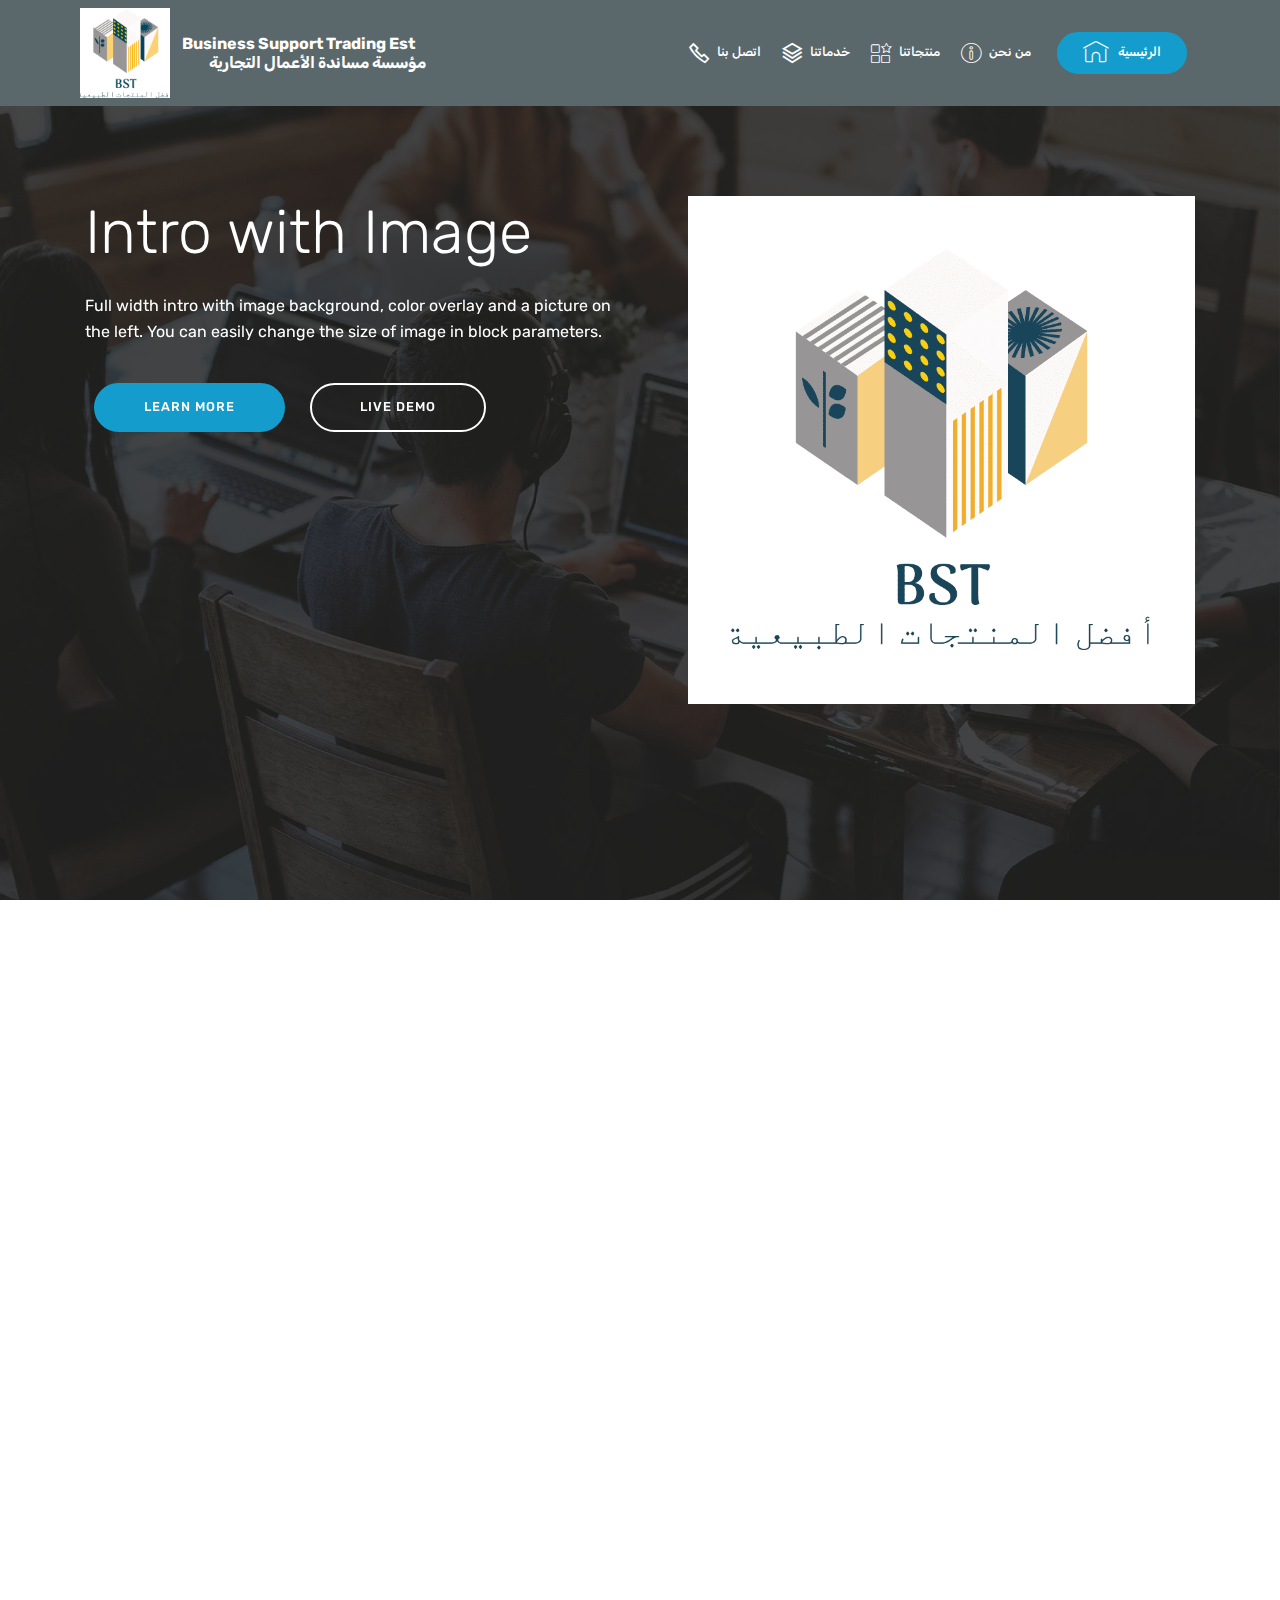
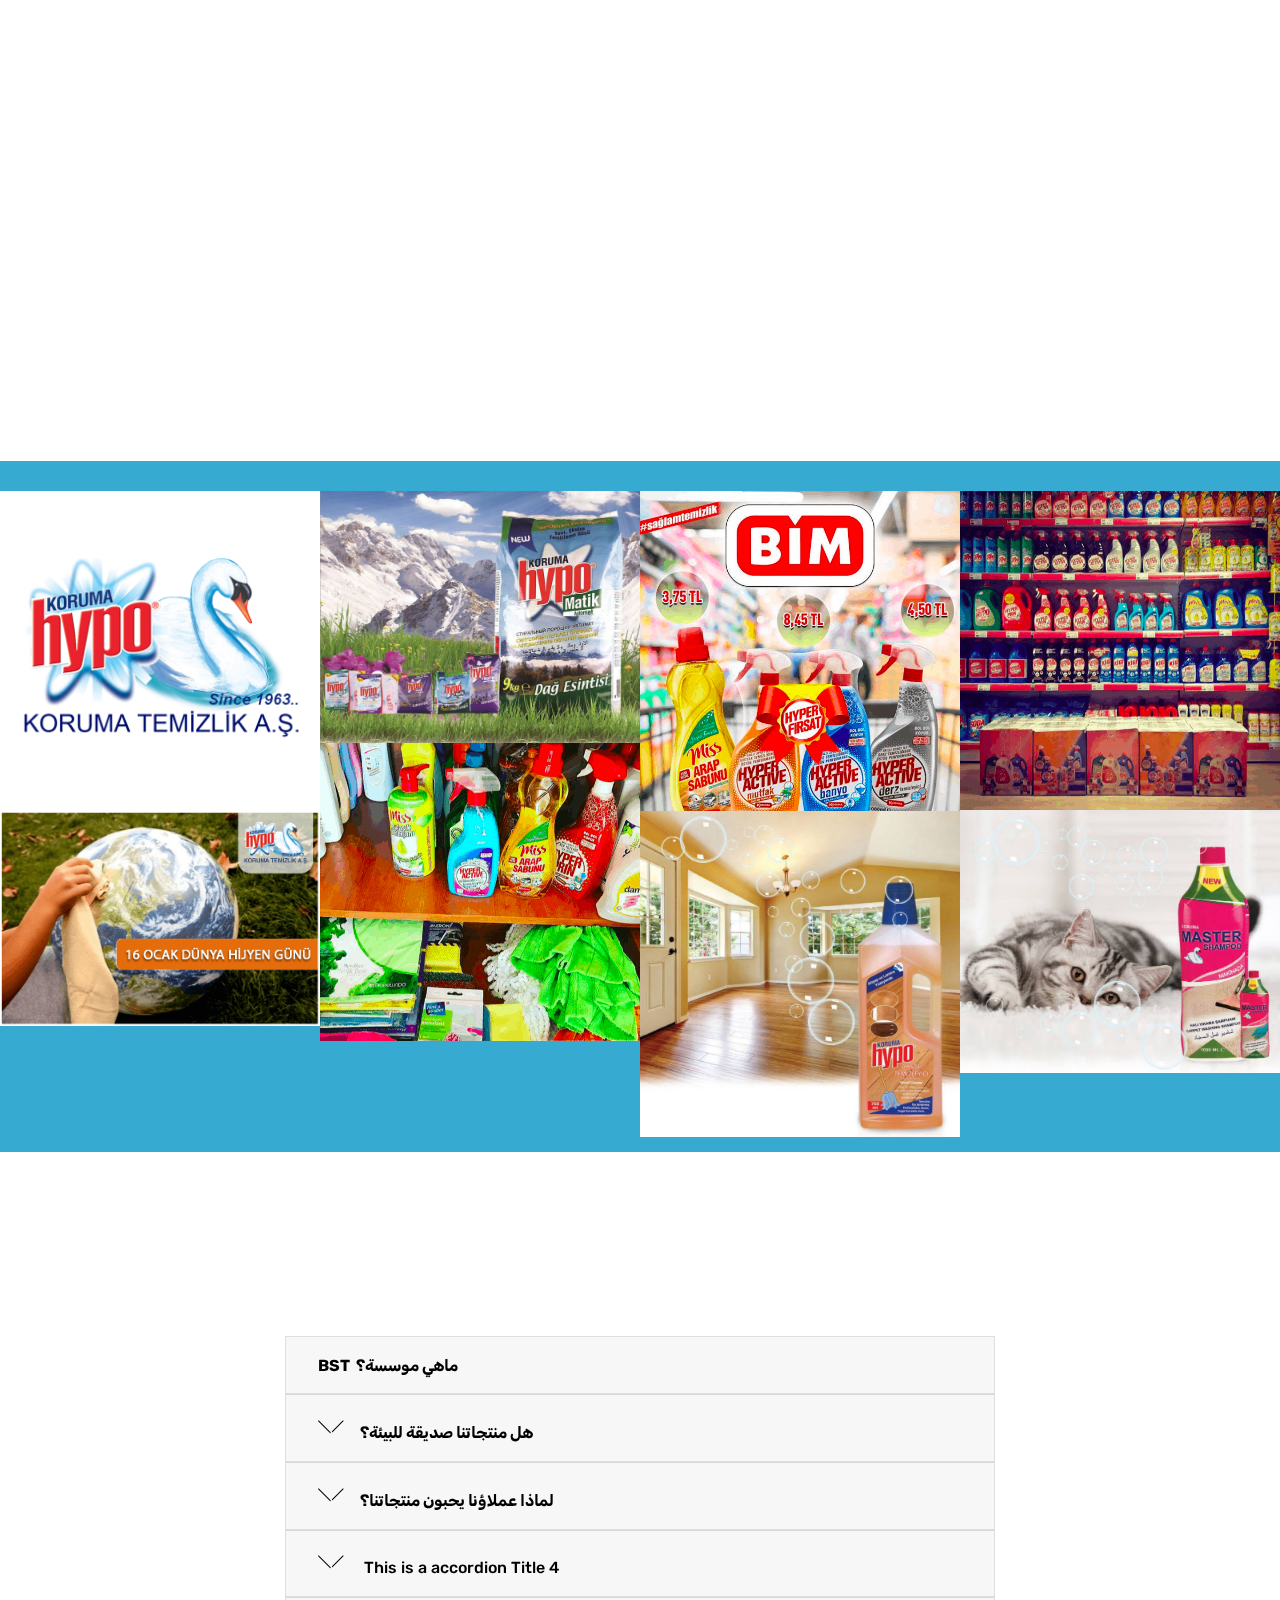
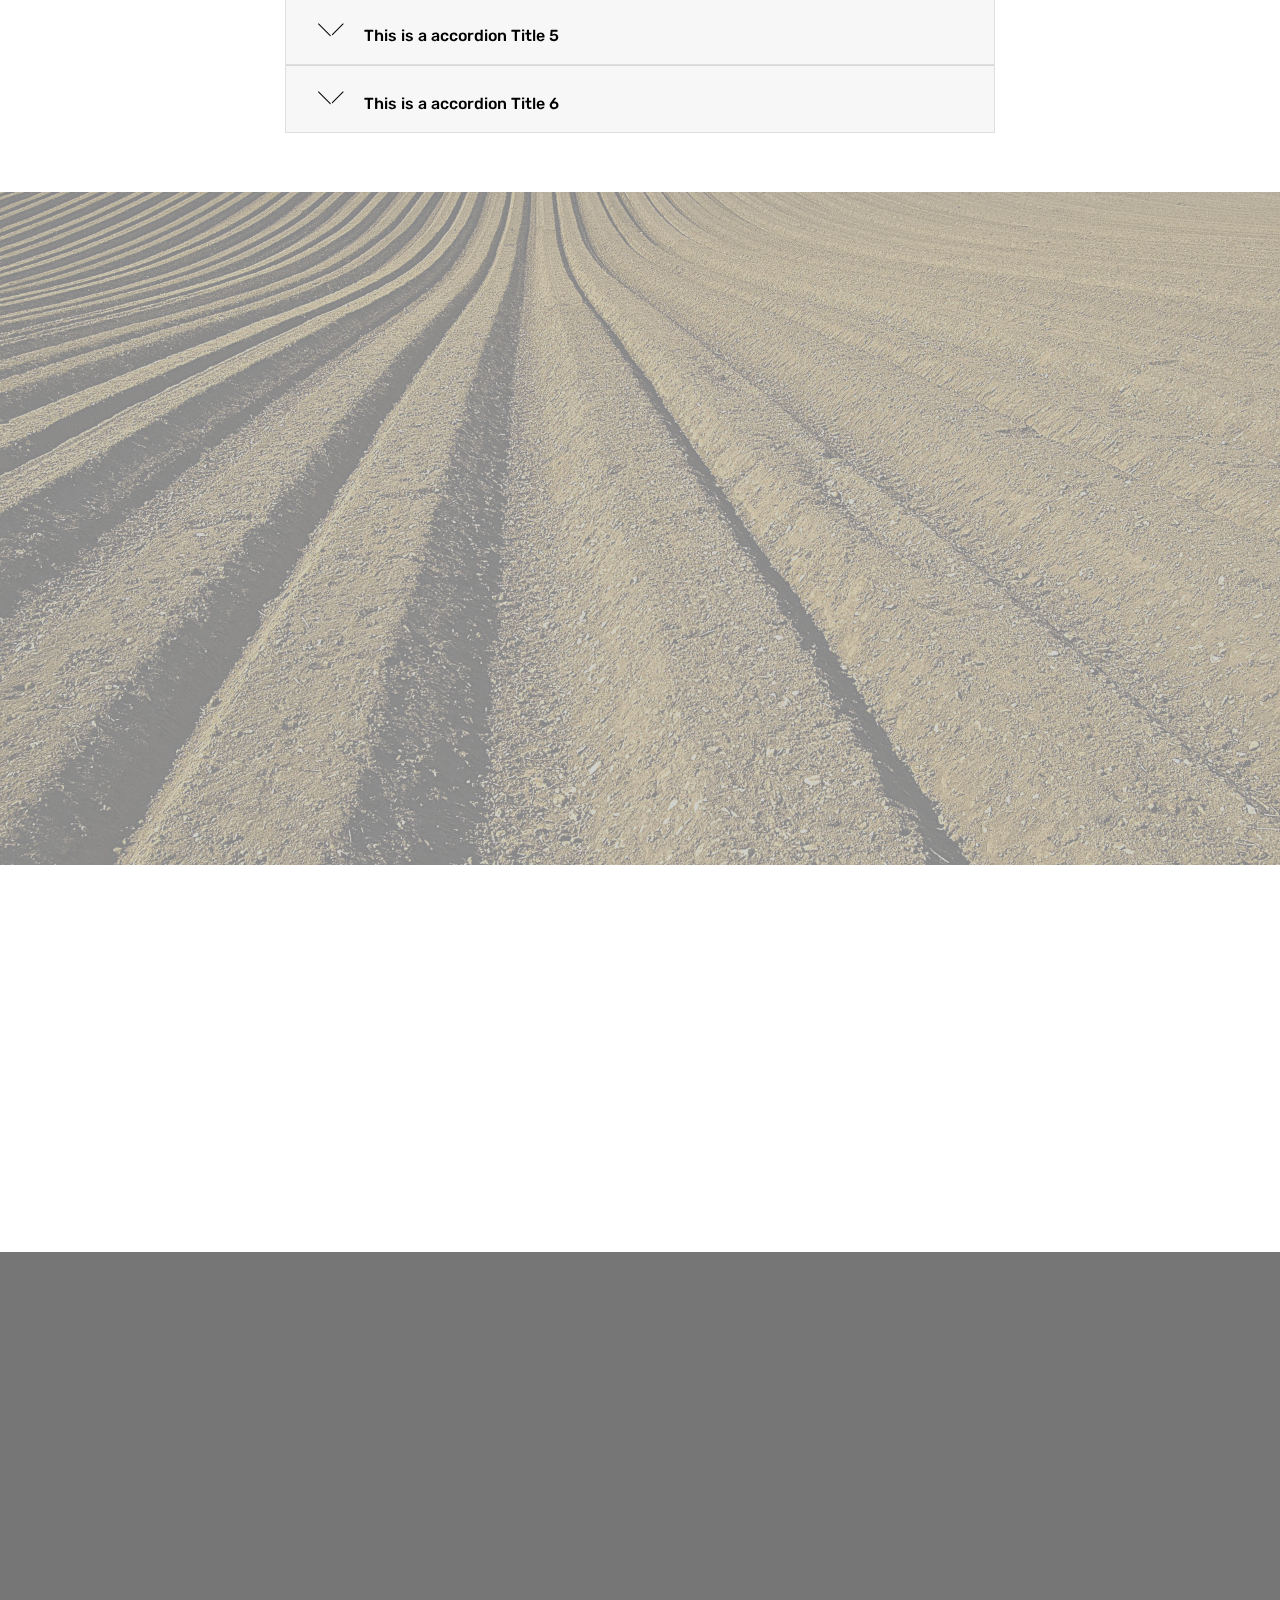
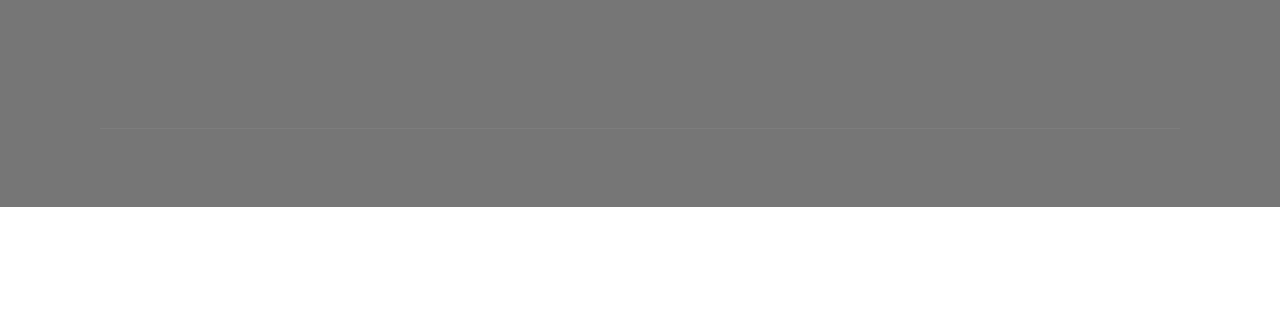
==== commit 0b02982a: "create github pages" ====
--- a/index.html
+++ b/index.html
@@ -7,7 +7,7 @@
   <meta name="generator" content="Mobirise v4.12.3, mobirise.com">
   <meta name="viewport" content="width=device-width, initial-scale=1, minimum-scale=1">
   <link rel="shortcut icon" href="assets/images/youtube-profile-image-158x158.png" type="image/x-icon">
-  <meta name="description" content="">
+  <meta name="description" content="Home page">
   
   
   <title>Home</title>
@@ -60,7 +60,7 @@
     </nav>
 </section>
 
-<section class="engine"><a href="https://mobirise.info/d">free web maker</a></section><section class="header3 cid-rYbvVPyT9b mbr-fullscreen mbr-parallax-background" id="header3-4">
+<section class="engine"><a href="https://mobirise.info/y">html site templates</a></section><section class="header3 cid-rYbvVPyT9b mbr-fullscreen mbr-parallax-background" id="header3-4">
 
     
 
@@ -420,17 +420,17 @@
         </div>
 </section>
 
-<section class="mbr-section form1 cid-rYbFA0o12a mbr-parallax-background" id="form1-8">
-
-    
-
-    <div class="mbr-overlay" style="opacity: 0.9; background-color: rgb(193, 193, 193);">
+<section class="mbr-section form1 cid-rYbFA0o12a" id="form1-8">
+
+    
+
+    <div class="mbr-overlay" style="opacity: 0.7; background-color: rgb(193, 193, 193);">
     </div>
     <div class="container">
         <div class="row justify-content-center">
             <div class="title col-12 col-lg-8">
-                <h2 class="mbr-section-title align-center pb-3 mbr-fonts-style display-2">تواصل معنا</h2>
-                <h3 class="mbr-section-subtitle align-center mbr-light pb-3 mbr-fonts-style display-5">&nbsp;وسوف نرد عليكم في أسرع وقت ممكن</h3>
+                <h2 class="mbr-section-title align-center pb-3 mbr-fonts-style display-2"><strong>تواصل معنا</strong></h2>
+                <h3 class="mbr-section-subtitle align-center mbr-light pb-3 mbr-fonts-style display-5"><strong>&nbsp;وسوف نرد عليكم في أسرع وقت ممكن</strong></h3>
             </div>
         </div>
     </div>
@@ -438,7 +438,7 @@
         <div class="row justify-content-center">
             <div class="media-container-column col-lg-8" data-form-type="formoid">
                 <!---Formbuilder Form--->
-                <form action="https://mobirise.com/" method="POST" class="mbr-form form-with-styler" data-form-title="Mobirise Form"><input type="hidden" name="email" data-form-email="true" value="ItlopTeoYFRB+zd4Fy4qaSC2+8YeYmdtaccijZFtZVxvzV5MvUi4MaiCVXVlsEdq/mJlY5uZgbD4sysnuXYPQ8+eMXMxgqQL6ZKExuOkw0uogDkMaCRXT1naIpoyxv5K">
+                <form action="https://mobirise.com/" method="POST" class="mbr-form form-with-styler" data-form-title="Mobirise Form"><input type="hidden" name="email" data-form-email="true" value="mq6zGted6kDFhHIjTN4e/8LuaNVbvgX0qpTpSeCdVxWe509duVtbzckEi5zBhPFUxf/iaV783jYGUOLz1+Y1alJtPNYkKiueXsSO59RqXvcNASaVFVXXWKmpSjZ5V9oV">
                     <div class="row">
                         <div hidden="hidden" data-form-alert="" class="alert alert-success col-12">Thanks for filling out the form!</div>
                         <div hidden="hidden" data-form-alert-danger="" class="alert alert-danger col-12">
@@ -486,7 +486,7 @@
         <div class="row py-2 justify-content-center">
             <div class="col-12 col-lg-6  col-md-8 " data-form-type="formoid">
                 <!---Formbuilder Form--->
-                <form action="https://mobirise.com/" method="POST" class="mbr-form form-with-styler" data-form-title="Mobirise Form"><input type="hidden" name="email" data-form-email="true" value="eajSc6Z2m/ebuSRP0I7Gt2Pe/4WJJX2si5ORajuM4PKvxTdJKvFnNpVTcKTs/kTg/cZUwrPQOrr75qUwUZ1UKXQBcqUtZzOeccVahZ9t4QJZSCuucqCXHI2q6SpMloWj">
+                <form action="https://mobirise.com/" method="POST" class="mbr-form form-with-styler" data-form-title="Mobirise Form"><input type="hidden" name="email" data-form-email="true" value="hVBSrsjD8y17eROefdEqu6DBGxQmBjhnH2TlQHHJCNZDXGM3gon9Z2MDXXTsP7HwRYLGrT0WCWKUKqFGmAZusViQ/26kx75r+nSsyfHM8O6zR8RVMT0ikWE4Qn3+BhAi">
                     <div class="row">
                         <div hidden="hidden" data-form-alert="" class="alert alert-success col-12">شكراً  😊 تم الإشتراك</div>
                         <div hidden="hidden" data-form-alert-danger="" class="alert alert-danger col-12">
@@ -513,14 +513,14 @@
     <div class="container">
         <div class="media-container-row content mbr-white">
             <div class="col-12 col-md-3 mbr-fonts-style display-4">
-                <p class="mbr-text"><strong>العنوان</strong><br><br>حي الراكة الشمالية شارع خالد بن الوليد<br>ص.ب. ٤١٠٢<br>مدينة الخبر<br>المملكة العربية السعودية<br>
+                <p class="mbr-text"><strong>العنوان<br></strong><br>حي الراكة الشمالية شارع خالد بن الوليد<br>ص.ب. ٤١٠٢<br>مدينة الخبر<br>المملكة العربية السعودية<br>
                     <br>
-                    <br><strong>التواصل</strong><br>Email: <strong><a href="mailto:help@BSTSA.com">support@BSTSA.com
-</a>                    </strong><br>Phone: <strong><a href="tel:+966541662174">+966 54 166 2174</a></strong>&nbsp;<br>Whatsapp:&nbsp;<strong><a href="https://wa.me/00966541662174">+966 54 166 2174</a></strong></p>
+                    <br><strong>التواصل<br>Email: <a href="mailto:help@bstsa.com">support@BSTSA.com
+</a>                    <br>Phone: <a href="tel:+966541662174">+966 54 166 2174</a>&nbsp;<br>Whatsapp:&nbsp;<a href="https://wa.me/00966541662174">+966 54 166 2174</a></strong></p>
             </div>
             <div class="col-12 col-md-3 mbr-fonts-style display-4">
-                <p class="mbr-text"><strong><br></strong><strong>روابط سريعة</strong><br><br><strong>من نحن</strong><br>
-                    المنتجات<br>الخدمات<br>المدونة<br>وظائف<br><br><br></p>
+                <p class="mbr-text"><strong><br>روابط سريعة<br></strong><br><strong><a href="page3.html" class="text-white">من نحن</a></strong><br>
+                    <a href="page2.html" class="text-white">المنتجات</a><br><a href="page1.html" class="text-white">الخدمات</a><br><a href="page4.html" class="text-white">المدونة</a><br><a href="index.html#form1-8" class="text-white">وظائف</a><br><br><br></p>
             </div>
             <div class="col-12 col-md-6">
                 <div class="google-map"><iframe frameborder="0" style="border:0" src="https://www.google.com/maps/embed?pb=!1m18!1m12!1m3!1d955.3740710997544!2d50.20152142921486!3d26.36539180056374!2m3!1f0!2f0!3f0!3m2!1i1024!2i768!4f13.1!3m3!1m2!1s0x3e49ef1a3d5cf303%3A0xc15afcc1aa1645c6!2sSAAZGLOBAL%20Logistics%20S.%20G.%20L!5e1!3m2!1sen!2ssa!4v1588745879190!5m2!1sen!2ssa" allowfullscreen=""></iframe></div>
--- a/assets/mobirise/css/mbr-additional.css
+++ b/assets/mobirise/css/mbr-additional.css
@@ -1297,7 +1297,7 @@
   padding-right: 1rem;
 }
 .cid-rYbFA0o12a {
-  padding-top: 90px;
+  padding-top: 60px;
   padding-bottom: 90px;
   background-image: url("../../../assets/images/mbr-1920x1276.jpg");
 }
@@ -2869,3 +2869,470 @@
 .cid-rYrT6FQMqh .media-container-row .mbr-text {
   text-align: center;
 }
+.cid-rYrYir2bYd {
+  padding-top: 135px;
+  padding-bottom: 135px;
+  background-color: #efefef;
+}
+.cid-rYrYir2bYd P {
+  color: #767676;
+}
+.cid-rYrYirIMsM {
+  padding-top: 45px;
+  padding-bottom: 60px;
+  background: #ffffff;
+}
+.cid-rYrYirIMsM .images-container.container-fluid {
+  padding: 0;
+}
+.cid-rYrYirIMsM .media-container-row {
+  margin: 0 auto;
+  align-items: stretch;
+  -webkit-align-items: stretch;
+  width: 100% !important;
+}
+.cid-rYrYirIMsM .media-container-row .img-item {
+  display: -webkit-flex;
+  flex-direction: column;
+  justify-content: center;
+  position: relative;
+  width: 100%;
+  z-index: 1;
+  -webkit-flex-direction: column;
+  -webkit-justify-content: center;
+}
+.cid-rYrYirIMsM .media-container-row .img-item img {
+  width: 100%;
+  min-height: 1px;
+}
+.cid-rYrYirIMsM .media-container-row .img-item .img-caption {
+  background: #ffffff;
+  z-index: 2;
+  padding: 1rem 1rem;
+  word-break: break-word;
+}
+.cid-rYrYirIMsM .media-container-row .img-item .img-caption p {
+  margin-bottom: 0;
+}
+.cid-rYrYirIMsM .media-container-row .img-item.item1 {
+  padding: 0 2rem 0 0;
+}
+@media (max-width: 992px) {
+  .cid-rYrYirIMsM .img-item {
+    width: 100% !important;
+  }
+  .cid-rYrYirIMsM .img-item.item1 {
+    width: 100%;
+    flex-basis: initial !important;
+    padding: 0 0 2rem 0 !important;
+    -webkit-flex-basis: initial !important;
+  }
+}
+.cid-rYrYis3Ez9 .navbar {
+  padding: .5rem 0;
+  background: #465052;
+  transition: none;
+  min-height: 77px;
+}
+.cid-rYrYis3Ez9 .navbar-dropdown.bg-color.transparent.opened {
+  background: #465052;
+}
+.cid-rYrYis3Ez9 a {
+  font-style: normal;
+}
+.cid-rYrYis3Ez9 .nav-item span {
+  padding-right: 0.4em;
+  line-height: 0.5em;
+  vertical-align: text-bottom;
+  position: relative;
+  text-decoration: none;
+}
+.cid-rYrYis3Ez9 .nav-item a {
+  display: -webkit-flex;
+  align-items: center;
+  justify-content: center;
+  padding: 0.7rem 0 !important;
+  margin: 0rem .65rem !important;
+  -webkit-align-items: center;
+  -webkit-justify-content: center;
+}
+.cid-rYrYis3Ez9 .nav-item:focus,
+.cid-rYrYis3Ez9 .nav-link:focus {
+  outline: none;
+}
+.cid-rYrYis3Ez9 .btn {
+  padding: 0.4rem 1.5rem;
+  display: -webkit-inline-flex;
+  align-items: center;
+  -webkit-align-items: center;
+}
+.cid-rYrYis3Ez9 .btn .mbr-iconfont {
+  font-size: 1.6rem;
+}
+.cid-rYrYis3Ez9 .menu-logo {
+  margin-right: auto;
+}
+.cid-rYrYis3Ez9 .menu-logo .navbar-brand {
+  display: flex;
+  margin-left: 5rem;
+  padding: 0;
+  transition: padding .2s;
+  min-height: 3.8rem;
+  -webkit-align-items: center;
+  align-items: center;
+}
+.cid-rYrYis3Ez9 .menu-logo .navbar-brand .navbar-caption-wrap {
+  display: flex;
+  -webkit-align-items: center;
+  align-items: center;
+  word-break: break-word;
+  min-width: 7rem;
+  margin: .3rem 0;
+}
+.cid-rYrYis3Ez9 .menu-logo .navbar-brand .navbar-caption-wrap .navbar-caption {
+  line-height: 1.2rem !important;
+  padding-right: 2rem;
+}
+.cid-rYrYis3Ez9 .menu-logo .navbar-brand .navbar-logo {
+  font-size: 4rem;
+  transition: font-size 0.25s;
+}
+.cid-rYrYis3Ez9 .menu-logo .navbar-brand .navbar-logo img {
+  display: flex;
+}
+.cid-rYrYis3Ez9 .menu-logo .navbar-brand .navbar-logo .mbr-iconfont {
+  transition: font-size 0.25s;
+}
+.cid-rYrYis3Ez9 .menu-logo .navbar-brand .navbar-logo a {
+  display: inline-flex;
+}
+.cid-rYrYis3Ez9 .navbar-toggleable-sm .navbar-collapse {
+  justify-content: flex-end;
+  -webkit-justify-content: flex-end;
+  padding-right: 5rem;
+  width: auto;
+}
+.cid-rYrYis3Ez9 .navbar-toggleable-sm .navbar-collapse .navbar-nav {
+  flex-wrap: wrap;
+  -webkit-flex-wrap: wrap;
+  padding-left: 0;
+}
+.cid-rYrYis3Ez9 .navbar-toggleable-sm .navbar-collapse .navbar-nav .nav-item {
+  -webkit-align-self: center;
+  align-self: center;
+}
+.cid-rYrYis3Ez9 .navbar-toggleable-sm .navbar-collapse .navbar-buttons {
+  padding-left: 0;
+  padding-bottom: 0;
+}
+.cid-rYrYis3Ez9 .dropdown .dropdown-menu {
+  background: #465052;
+  visibility: hidden;
+  display: block;
+  position: absolute;
+  min-width: 5rem;
+  padding-top: 1.4rem;
+  padding-bottom: 1.4rem;
+  text-align: left;
+}
+.cid-rYrYis3Ez9 .dropdown .dropdown-menu .dropdown-item {
+  width: auto;
+  padding: 0.235em 1.5385em 0.235em 1.5385em !important;
+}
+.cid-rYrYis3Ez9 .dropdown .dropdown-menu .dropdown-item::after {
+  right: 0.5rem;
+}
+.cid-rYrYis3Ez9 .dropdown .dropdown-menu .dropdown-submenu {
+  margin: 0;
+}
+.cid-rYrYis3Ez9 .dropdown.open > .dropdown-menu {
+  visibility: visible;
+}
+.cid-rYrYis3Ez9 .navbar-toggleable-sm.opened:after {
+  position: absolute;
+  width: 100vw;
+  height: 100vh;
+  content: '';
+  background-color: rgba(0, 0, 0, 0.1);
+  left: 0;
+  bottom: 0;
+  transform: translateY(100%);
+  -webkit-transform: translateY(100%);
+  z-index: 1000;
+}
+.cid-rYrYis3Ez9 .navbar.navbar-short {
+  min-height: 60px;
+  transition: all .2s;
+}
+.cid-rYrYis3Ez9 .navbar.navbar-short .navbar-toggler-right {
+  top: 20px;
+}
+.cid-rYrYis3Ez9 .navbar.navbar-short .navbar-logo a {
+  font-size: 2.5rem !important;
+  line-height: 2.5rem;
+  transition: font-size 0.25s;
+}
+.cid-rYrYis3Ez9 .navbar.navbar-short .navbar-logo a .mbr-iconfont {
+  font-size: 2.5rem !important;
+}
+.cid-rYrYis3Ez9 .navbar.navbar-short .navbar-logo a img {
+  height: 3rem !important;
+}
+.cid-rYrYis3Ez9 .navbar.navbar-short .navbar-brand {
+  min-height: 3rem;
+}
+.cid-rYrYis3Ez9 button.navbar-toggler {
+  width: 31px;
+  height: 18px;
+  cursor: pointer;
+  transition: all .2s;
+  top: 1.5rem;
+  right: 1rem;
+}
+.cid-rYrYis3Ez9 button.navbar-toggler:focus {
+  outline: none;
+}
+.cid-rYrYis3Ez9 button.navbar-toggler .hamburger span {
+  position: absolute;
+  right: 0;
+  width: 30px;
+  height: 2px;
+  border-right: 5px;
+  background-color: #ffffff;
+}
+.cid-rYrYis3Ez9 button.navbar-toggler .hamburger span:nth-child(1) {
+  top: 0;
+  transition: all .2s;
+}
+.cid-rYrYis3Ez9 button.navbar-toggler .hamburger span:nth-child(2) {
+  top: 8px;
+  transition: all .15s;
+}
+.cid-rYrYis3Ez9 button.navbar-toggler .hamburger span:nth-child(3) {
+  top: 8px;
+  transition: all .15s;
+}
+.cid-rYrYis3Ez9 button.navbar-toggler .hamburger span:nth-child(4) {
+  top: 16px;
+  transition: all .2s;
+}
+.cid-rYrYis3Ez9 nav.opened .hamburger span:nth-child(1) {
+  top: 8px;
+  width: 0;
+  opacity: 0;
+  right: 50%;
+  transition: all .2s;
+}
+.cid-rYrYis3Ez9 nav.opened .hamburger span:nth-child(2) {
+  -webkit-transform: rotate(45deg);
+  transform: rotate(45deg);
+  transition: all .25s;
+}
+.cid-rYrYis3Ez9 nav.opened .hamburger span:nth-child(3) {
+  -webkit-transform: rotate(-45deg);
+  transform: rotate(-45deg);
+  transition: all .25s;
+}
+.cid-rYrYis3Ez9 nav.opened .hamburger span:nth-child(4) {
+  top: 8px;
+  width: 0;
+  opacity: 0;
+  right: 50%;
+  transition: all .2s;
+}
+.cid-rYrYis3Ez9 .collapsed.navbar-expand {
+  flex-direction: column;
+  -webkit-flex-direction: column;
+}
+.cid-rYrYis3Ez9 .collapsed .btn {
+  display: -webkit-flex;
+}
+.cid-rYrYis3Ez9 .collapsed .navbar-collapse {
+  display: none !important;
+  padding-right: 0 !important;
+}
+.cid-rYrYis3Ez9 .collapsed .navbar-collapse.collapsing,
+.cid-rYrYis3Ez9 .collapsed .navbar-collapse.show {
+  display: block !important;
+}
+.cid-rYrYis3Ez9 .collapsed .navbar-collapse.collapsing .navbar-nav,
+.cid-rYrYis3Ez9 .collapsed .navbar-collapse.show .navbar-nav {
+  display: block;
+  text-align: center;
+}
+.cid-rYrYis3Ez9 .collapsed .navbar-collapse.collapsing .navbar-nav .nav-item,
+.cid-rYrYis3Ez9 .collapsed .navbar-collapse.show .navbar-nav .nav-item {
+  clear: both;
+}
+.cid-rYrYis3Ez9 .collapsed .navbar-collapse.collapsing .navbar-buttons,
+.cid-rYrYis3Ez9 .collapsed .navbar-collapse.show .navbar-buttons {
+  text-align: center;
+}
+.cid-rYrYis3Ez9 .collapsed .navbar-collapse.collapsing .navbar-buttons:last-child,
+.cid-rYrYis3Ez9 .collapsed .navbar-collapse.show .navbar-buttons:last-child {
+  margin-bottom: 1rem;
+}
+@media (min-width: 1024px) {
+  .cid-rYrYis3Ez9 .collapsed:not(.navbar-short) .navbar-collapse {
+    max-height: calc(98.5vh - 5.6rem);
+  }
+}
+.cid-rYrYis3Ez9 .collapsed button.navbar-toggler {
+  display: block;
+}
+.cid-rYrYis3Ez9 .collapsed .navbar-brand {
+  margin-left: 1rem !important;
+}
+.cid-rYrYis3Ez9 .collapsed .navbar-toggleable-sm {
+  flex-direction: column;
+  -webkit-flex-direction: column;
+}
+.cid-rYrYis3Ez9 .collapsed .dropdown .dropdown-menu {
+  width: 100%;
+  text-align: center;
+  position: relative;
+  opacity: 0;
+  overflow: hidden;
+  display: block;
+  height: 0;
+  visibility: hidden;
+  padding: 0;
+  transition-duration: .5s;
+  transition-property: opacity,padding,height;
+}
+.cid-rYrYis3Ez9 .collapsed .dropdown.open > .dropdown-menu {
+  position: relative;
+  opacity: 1;
+  height: auto;
+  padding: 1.4rem 0;
+  visibility: visible;
+}
+.cid-rYrYis3Ez9 .collapsed .dropdown .dropdown-submenu {
+  left: 0;
+  text-align: center;
+  width: 100%;
+}
+.cid-rYrYis3Ez9 .collapsed .dropdown .dropdown-toggle[data-toggle="dropdown-submenu"]::after {
+  margin-top: 0;
+  position: inherit;
+  right: 0;
+  top: 50%;
+  display: inline-block;
+  width: 0;
+  height: 0;
+  margin-left: .3em;
+  vertical-align: middle;
+  content: "";
+  border-top: .30em solid;
+  border-right: .30em solid transparent;
+  border-left: .30em solid transparent;
+}
+@media (max-width: 1023px) {
+  .cid-rYrYis3Ez9 .navbar-expand {
+    flex-direction: column;
+    -webkit-flex-direction: column;
+  }
+  .cid-rYrYis3Ez9 img {
+    height: 3.8rem !important;
+  }
+  .cid-rYrYis3Ez9 .btn {
+    display: -webkit-flex;
+  }
+  .cid-rYrYis3Ez9 button.navbar-toggler {
+    display: block;
+  }
+  .cid-rYrYis3Ez9 .navbar-brand {
+    margin-left: 1rem !important;
+  }
+  .cid-rYrYis3Ez9 .navbar-toggleable-sm {
+    flex-direction: column;
+    -webkit-flex-direction: column;
+  }
+  .cid-rYrYis3Ez9 .navbar-collapse {
+    display: none !important;
+    padding-right: 0 !important;
+  }
+  .cid-rYrYis3Ez9 .navbar-collapse.collapsing,
+  .cid-rYrYis3Ez9 .navbar-collapse.show {
+    display: block !important;
+  }
+  .cid-rYrYis3Ez9 .navbar-collapse.collapsing .navbar-nav,
+  .cid-rYrYis3Ez9 .navbar-collapse.show .navbar-nav {
+    display: block;
+    text-align: center;
+  }
+  .cid-rYrYis3Ez9 .navbar-collapse.collapsing .navbar-nav .nav-item,
+  .cid-rYrYis3Ez9 .navbar-collapse.show .navbar-nav .nav-item {
+    clear: both;
+  }
+  .cid-rYrYis3Ez9 .navbar-collapse.collapsing .navbar-buttons,
+  .cid-rYrYis3Ez9 .navbar-collapse.show .navbar-buttons {
+    text-align: center;
+  }
+  .cid-rYrYis3Ez9 .navbar-collapse.collapsing .navbar-buttons:last-child,
+  .cid-rYrYis3Ez9 .navbar-collapse.show .navbar-buttons:last-child {
+    margin-bottom: 1rem;
+  }
+  .cid-rYrYis3Ez9 .dropdown .dropdown-menu {
+    width: 100%;
+    text-align: center;
+    position: relative;
+    opacity: 0;
+    overflow: hidden;
+    display: block;
+    height: 0;
+    visibility: hidden;
+    padding: 0;
+    transition-duration: .5s;
+    transition-property: opacity,padding,height;
+  }
+  .cid-rYrYis3Ez9 .dropdown.open > .dropdown-menu {
+    position: relative;
+    opacity: 1;
+    height: auto;
+    padding: 1.4rem 0;
+    visibility: visible;
+  }
+  .cid-rYrYis3Ez9 .dropdown .dropdown-submenu {
+    left: 0;
+    text-align: center;
+    width: 100%;
+  }
+  .cid-rYrYis3Ez9 .dropdown .dropdown-toggle[data-toggle="dropdown-submenu"]::after {
+    margin-top: 0;
+    position: inherit;
+    right: 0;
+    top: 50%;
+    display: inline-block;
+    width: 0;
+    height: 0;
+    margin-left: .3em;
+    vertical-align: middle;
+    content: "";
+    border-top: .30em solid;
+    border-right: .30em solid transparent;
+    border-left: .30em solid transparent;
+  }
+}
+@media (min-width: 767px) {
+  .cid-rYrYis3Ez9 .menu-logo {
+    flex-shrink: 0;
+    -webkit-flex-shrink: 0;
+  }
+}
+.cid-rYrYis3Ez9 .navbar-collapse {
+  flex-basis: auto;
+  -webkit-flex-basis: auto;
+}
+.cid-rYrYis3Ez9 .nav-link:hover,
+.cid-rYrYis3Ez9 .dropdown-item:hover {
+  color: #2bea63 !important;
+}
+.cid-rYrYisxdPg {
+  padding-top: 30px;
+  padding-bottom: 30px;
+  background-color: #465052;
+}
+.cid-rYrYisxdPg .media-container-row .mbr-text {
+  text-align: center;
+}
--- a/assets/mobirise/css/mbr-additional.css
+++ b/assets/mobirise/css/mbr-additional.css
@@ -1297,7 +1297,7 @@
   padding-right: 1rem;
 }
 .cid-rYbFA0o12a {
-  padding-top: 90px;
+  padding-top: 60px;
   padding-bottom: 90px;
   background-image: url("../../../assets/images/mbr-1920x1276.jpg");
 }
@@ -2869,3 +2869,470 @@
 .cid-rYrT6FQMqh .media-container-row .mbr-text {
   text-align: center;
 }
+.cid-rYrYir2bYd {
+  padding-top: 135px;
+  padding-bottom: 135px;
+  background-color: #efefef;
+}
+.cid-rYrYir2bYd P {
+  color: #767676;
+}
+.cid-rYrYirIMsM {
+  padding-top: 45px;
+  padding-bottom: 60px;
+  background: #ffffff;
+}
+.cid-rYrYirIMsM .images-container.container-fluid {
+  padding: 0;
+}
+.cid-rYrYirIMsM .media-container-row {
+  margin: 0 auto;
+  align-items: stretch;
+  -webkit-align-items: stretch;
+  width: 100% !important;
+}
+.cid-rYrYirIMsM .media-container-row .img-item {
+  display: -webkit-flex;
+  flex-direction: column;
+  justify-content: center;
+  position: relative;
+  width: 100%;
+  z-index: 1;
+  -webkit-flex-direction: column;
+  -webkit-justify-content: center;
+}
+.cid-rYrYirIMsM .media-container-row .img-item img {
+  width: 100%;
+  min-height: 1px;
+}
+.cid-rYrYirIMsM .media-container-row .img-item .img-caption {
+  background: #ffffff;
+  z-index: 2;
+  padding: 1rem 1rem;
+  word-break: break-word;
+}
+.cid-rYrYirIMsM .media-container-row .img-item .img-caption p {
+  margin-bottom: 0;
+}
+.cid-rYrYirIMsM .media-container-row .img-item.item1 {
+  padding: 0 2rem 0 0;
+}
+@media (max-width: 992px) {
+  .cid-rYrYirIMsM .img-item {
+    width: 100% !important;
+  }
+  .cid-rYrYirIMsM .img-item.item1 {
+    width: 100%;
+    flex-basis: initial !important;
+    padding: 0 0 2rem 0 !important;
+    -webkit-flex-basis: initial !important;
+  }
+}
+.cid-rYrYis3Ez9 .navbar {
+  padding: .5rem 0;
+  background: #465052;
+  transition: none;
+  min-height: 77px;
+}
+.cid-rYrYis3Ez9 .navbar-dropdown.bg-color.transparent.opened {
+  background: #465052;
+}
+.cid-rYrYis3Ez9 a {
+  font-style: normal;
+}
+.cid-rYrYis3Ez9 .nav-item span {
+  padding-right: 0.4em;
+  line-height: 0.5em;
+  vertical-align: text-bottom;
+  position: relative;
+  text-decoration: none;
+}
+.cid-rYrYis3Ez9 .nav-item a {
+  display: -webkit-flex;
+  align-items: center;
+  justify-content: center;
+  padding: 0.7rem 0 !important;
+  margin: 0rem .65rem !important;
+  -webkit-align-items: center;
+  -webkit-justify-content: center;
+}
+.cid-rYrYis3Ez9 .nav-item:focus,
+.cid-rYrYis3Ez9 .nav-link:focus {
+  outline: none;
+}
+.cid-rYrYis3Ez9 .btn {
+  padding: 0.4rem 1.5rem;
+  display: -webkit-inline-flex;
+  align-items: center;
+  -webkit-align-items: center;
+}
+.cid-rYrYis3Ez9 .btn .mbr-iconfont {
+  font-size: 1.6rem;
+}
+.cid-rYrYis3Ez9 .menu-logo {
+  margin-right: auto;
+}
+.cid-rYrYis3Ez9 .menu-logo .navbar-brand {
+  display: flex;
+  margin-left: 5rem;
+  padding: 0;
+  transition: padding .2s;
+  min-height: 3.8rem;
+  -webkit-align-items: center;
+  align-items: center;
+}
+.cid-rYrYis3Ez9 .menu-logo .navbar-brand .navbar-caption-wrap {
+  display: flex;
+  -webkit-align-items: center;
+  align-items: center;
+  word-break: break-word;
+  min-width: 7rem;
+  margin: .3rem 0;
+}
+.cid-rYrYis3Ez9 .menu-logo .navbar-brand .navbar-caption-wrap .navbar-caption {
+  line-height: 1.2rem !important;
+  padding-right: 2rem;
+}
+.cid-rYrYis3Ez9 .menu-logo .navbar-brand .navbar-logo {
+  font-size: 4rem;
+  transition: font-size 0.25s;
+}
+.cid-rYrYis3Ez9 .menu-logo .navbar-brand .navbar-logo img {
+  display: flex;
+}
+.cid-rYrYis3Ez9 .menu-logo .navbar-brand .navbar-logo .mbr-iconfont {
+  transition: font-size 0.25s;
+}
+.cid-rYrYis3Ez9 .menu-logo .navbar-brand .navbar-logo a {
+  display: inline-flex;
+}
+.cid-rYrYis3Ez9 .navbar-toggleable-sm .navbar-collapse {
+  justify-content: flex-end;
+  -webkit-justify-content: flex-end;
+  padding-right: 5rem;
+  width: auto;
+}
+.cid-rYrYis3Ez9 .navbar-toggleable-sm .navbar-collapse .navbar-nav {
+  flex-wrap: wrap;
+  -webkit-flex-wrap: wrap;
+  padding-left: 0;
+}
+.cid-rYrYis3Ez9 .navbar-toggleable-sm .navbar-collapse .navbar-nav .nav-item {
+  -webkit-align-self: center;
+  align-self: center;
+}
+.cid-rYrYis3Ez9 .navbar-toggleable-sm .navbar-collapse .navbar-buttons {
+  padding-left: 0;
+  padding-bottom: 0;
+}
+.cid-rYrYis3Ez9 .dropdown .dropdown-menu {
+  background: #465052;
+  visibility: hidden;
+  display: block;
+  position: absolute;
+  min-width: 5rem;
+  padding-top: 1.4rem;
+  padding-bottom: 1.4rem;
+  text-align: left;
+}
+.cid-rYrYis3Ez9 .dropdown .dropdown-menu .dropdown-item {
+  width: auto;
+  padding: 0.235em 1.5385em 0.235em 1.5385em !important;
+}
+.cid-rYrYis3Ez9 .dropdown .dropdown-menu .dropdown-item::after {
+  right: 0.5rem;
+}
+.cid-rYrYis3Ez9 .dropdown .dropdown-menu .dropdown-submenu {
+  margin: 0;
+}
+.cid-rYrYis3Ez9 .dropdown.open > .dropdown-menu {
+  visibility: visible;
+}
+.cid-rYrYis3Ez9 .navbar-toggleable-sm.opened:after {
+  position: absolute;
+  width: 100vw;
+  height: 100vh;
+  content: '';
+  background-color: rgba(0, 0, 0, 0.1);
+  left: 0;
+  bottom: 0;
+  transform: translateY(100%);
+  -webkit-transform: translateY(100%);
+  z-index: 1000;
+}
+.cid-rYrYis3Ez9 .navbar.navbar-short {
+  min-height: 60px;
+  transition: all .2s;
+}
+.cid-rYrYis3Ez9 .navbar.navbar-short .navbar-toggler-right {
+  top: 20px;
+}
+.cid-rYrYis3Ez9 .navbar.navbar-short .navbar-logo a {
+  font-size: 2.5rem !important;
+  line-height: 2.5rem;
+  transition: font-size 0.25s;
+}
+.cid-rYrYis3Ez9 .navbar.navbar-short .navbar-logo a .mbr-iconfont {
+  font-size: 2.5rem !important;
+}
+.cid-rYrYis3Ez9 .navbar.navbar-short .navbar-logo a img {
+  height: 3rem !important;
+}
+.cid-rYrYis3Ez9 .navbar.navbar-short .navbar-brand {
+  min-height: 3rem;
+}
+.cid-rYrYis3Ez9 button.navbar-toggler {
+  width: 31px;
+  height: 18px;
+  cursor: pointer;
+  transition: all .2s;
+  top: 1.5rem;
+  right: 1rem;
+}
+.cid-rYrYis3Ez9 button.navbar-toggler:focus {
+  outline: none;
+}
+.cid-rYrYis3Ez9 button.navbar-toggler .hamburger span {
+  position: absolute;
+  right: 0;
+  width: 30px;
+  height: 2px;
+  border-right: 5px;
+  background-color: #ffffff;
+}
+.cid-rYrYis3Ez9 button.navbar-toggler .hamburger span:nth-child(1) {
+  top: 0;
+  transition: all .2s;
+}
+.cid-rYrYis3Ez9 button.navbar-toggler .hamburger span:nth-child(2) {
+  top: 8px;
+  transition: all .15s;
+}
+.cid-rYrYis3Ez9 button.navbar-toggler .hamburger span:nth-child(3) {
+  top: 8px;
+  transition: all .15s;
+}
+.cid-rYrYis3Ez9 button.navbar-toggler .hamburger span:nth-child(4) {
+  top: 16px;
+  transition: all .2s;
+}
+.cid-rYrYis3Ez9 nav.opened .hamburger span:nth-child(1) {
+  top: 8px;
+  width: 0;
+  opacity: 0;
+  right: 50%;
+  transition: all .2s;
+}
+.cid-rYrYis3Ez9 nav.opened .hamburger span:nth-child(2) {
+  -webkit-transform: rotate(45deg);
+  transform: rotate(45deg);
+  transition: all .25s;
+}
+.cid-rYrYis3Ez9 nav.opened .hamburger span:nth-child(3) {
+  -webkit-transform: rotate(-45deg);
+  transform: rotate(-45deg);
+  transition: all .25s;
+}
+.cid-rYrYis3Ez9 nav.opened .hamburger span:nth-child(4) {
+  top: 8px;
+  width: 0;
+  opacity: 0;
+  right: 50%;
+  transition: all .2s;
+}
+.cid-rYrYis3Ez9 .collapsed.navbar-expand {
+  flex-direction: column;
+  -webkit-flex-direction: column;
+}
+.cid-rYrYis3Ez9 .collapsed .btn {
+  display: -webkit-flex;
+}
+.cid-rYrYis3Ez9 .collapsed .navbar-collapse {
+  display: none !important;
+  padding-right: 0 !important;
+}
+.cid-rYrYis3Ez9 .collapsed .navbar-collapse.collapsing,
+.cid-rYrYis3Ez9 .collapsed .navbar-collapse.show {
+  display: block !important;
+}
+.cid-rYrYis3Ez9 .collapsed .navbar-collapse.collapsing .navbar-nav,
+.cid-rYrYis3Ez9 .collapsed .navbar-collapse.show .navbar-nav {
+  display: block;
+  text-align: center;
+}
+.cid-rYrYis3Ez9 .collapsed .navbar-collapse.collapsing .navbar-nav .nav-item,
+.cid-rYrYis3Ez9 .collapsed .navbar-collapse.show .navbar-nav .nav-item {
+  clear: both;
+}
+.cid-rYrYis3Ez9 .collapsed .navbar-collapse.collapsing .navbar-buttons,
+.cid-rYrYis3Ez9 .collapsed .navbar-collapse.show .navbar-buttons {
+  text-align: center;
+}
+.cid-rYrYis3Ez9 .collapsed .navbar-collapse.collapsing .navbar-buttons:last-child,
+.cid-rYrYis3Ez9 .collapsed .navbar-collapse.show .navbar-buttons:last-child {
+  margin-bottom: 1rem;
+}
+@media (min-width: 1024px) {
+  .cid-rYrYis3Ez9 .collapsed:not(.navbar-short) .navbar-collapse {
+    max-height: calc(98.5vh - 5.6rem);
+  }
+}
+.cid-rYrYis3Ez9 .collapsed button.navbar-toggler {
+  display: block;
+}
+.cid-rYrYis3Ez9 .collapsed .navbar-brand {
+  margin-left: 1rem !important;
+}
+.cid-rYrYis3Ez9 .collapsed .navbar-toggleable-sm {
+  flex-direction: column;
+  -webkit-flex-direction: column;
+}
+.cid-rYrYis3Ez9 .collapsed .dropdown .dropdown-menu {
+  width: 100%;
+  text-align: center;
+  position: relative;
+  opacity: 0;
+  overflow: hidden;
+  display: block;
+  height: 0;
+  visibility: hidden;
+  padding: 0;
+  transition-duration: .5s;
+  transition-property: opacity,padding,height;
+}
+.cid-rYrYis3Ez9 .collapsed .dropdown.open > .dropdown-menu {
+  position: relative;
+  opacity: 1;
+  height: auto;
+  padding: 1.4rem 0;
+  visibility: visible;
+}
+.cid-rYrYis3Ez9 .collapsed .dropdown .dropdown-submenu {
+  left: 0;
+  text-align: center;
+  width: 100%;
+}
+.cid-rYrYis3Ez9 .collapsed .dropdown .dropdown-toggle[data-toggle="dropdown-submenu"]::after {
+  margin-top: 0;
+  position: inherit;
+  right: 0;
+  top: 50%;
+  display: inline-block;
+  width: 0;
+  height: 0;
+  margin-left: .3em;
+  vertical-align: middle;
+  content: "";
+  border-top: .30em solid;
+  border-right: .30em solid transparent;
+  border-left: .30em solid transparent;
+}
+@media (max-width: 1023px) {
+  .cid-rYrYis3Ez9 .navbar-expand {
+    flex-direction: column;
+    -webkit-flex-direction: column;
+  }
+  .cid-rYrYis3Ez9 img {
+    height: 3.8rem !important;
+  }
+  .cid-rYrYis3Ez9 .btn {
+    display: -webkit-flex;
+  }
+  .cid-rYrYis3Ez9 button.navbar-toggler {
+    display: block;
+  }
+  .cid-rYrYis3Ez9 .navbar-brand {
+    margin-left: 1rem !important;
+  }
+  .cid-rYrYis3Ez9 .navbar-toggleable-sm {
+    flex-direction: column;
+    -webkit-flex-direction: column;
+  }
+  .cid-rYrYis3Ez9 .navbar-collapse {
+    display: none !important;
+    padding-right: 0 !important;
+  }
+  .cid-rYrYis3Ez9 .navbar-collapse.collapsing,
+  .cid-rYrYis3Ez9 .navbar-collapse.show {
+    display: block !important;
+  }
+  .cid-rYrYis3Ez9 .navbar-collapse.collapsing .navbar-nav,
+  .cid-rYrYis3Ez9 .navbar-collapse.show .navbar-nav {
+    display: block;
+    text-align: center;
+  }
+  .cid-rYrYis3Ez9 .navbar-collapse.collapsing .navbar-nav .nav-item,
+  .cid-rYrYis3Ez9 .navbar-collapse.show .navbar-nav .nav-item {
+    clear: both;
+  }
+  .cid-rYrYis3Ez9 .navbar-collapse.collapsing .navbar-buttons,
+  .cid-rYrYis3Ez9 .navbar-collapse.show .navbar-buttons {
+    text-align: center;
+  }
+  .cid-rYrYis3Ez9 .navbar-collapse.collapsing .navbar-buttons:last-child,
+  .cid-rYrYis3Ez9 .navbar-collapse.show .navbar-buttons:last-child {
+    margin-bottom: 1rem;
+  }
+  .cid-rYrYis3Ez9 .dropdown .dropdown-menu {
+    width: 100%;
+    text-align: center;
+    position: relative;
+    opacity: 0;
+    overflow: hidden;
+    display: block;
+    height: 0;
+    visibility: hidden;
+    padding: 0;
+    transition-duration: .5s;
+    transition-property: opacity,padding,height;
+  }
+  .cid-rYrYis3Ez9 .dropdown.open > .dropdown-menu {
+    position: relative;
+    opacity: 1;
+    height: auto;
+    padding: 1.4rem 0;
+    visibility: visible;
+  }
+  .cid-rYrYis3Ez9 .dropdown .dropdown-submenu {
+    left: 0;
+    text-align: center;
+    width: 100%;
+  }
+  .cid-rYrYis3Ez9 .dropdown .dropdown-toggle[data-toggle="dropdown-submenu"]::after {
+    margin-top: 0;
+    position: inherit;
+    right: 0;
+    top: 50%;
+    display: inline-block;
+    width: 0;
+    height: 0;
+    margin-left: .3em;
+    vertical-align: middle;
+    content: "";
+    border-top: .30em solid;
+    border-right: .30em solid transparent;
+    border-left: .30em solid transparent;
+  }
+}
+@media (min-width: 767px) {
+  .cid-rYrYis3Ez9 .menu-logo {
+    flex-shrink: 0;
+    -webkit-flex-shrink: 0;
+  }
+}
+.cid-rYrYis3Ez9 .navbar-collapse {
+  flex-basis: auto;
+  -webkit-flex-basis: auto;
+}
+.cid-rYrYis3Ez9 .nav-link:hover,
+.cid-rYrYis3Ez9 .dropdown-item:hover {
+  color: #2bea63 !important;
+}
+.cid-rYrYisxdPg {
+  padding-top: 30px;
+  padding-bottom: 30px;
+  background-color: #465052;
+}
+.cid-rYrYisxdPg .media-container-row .mbr-text {
+  text-align: center;
+}
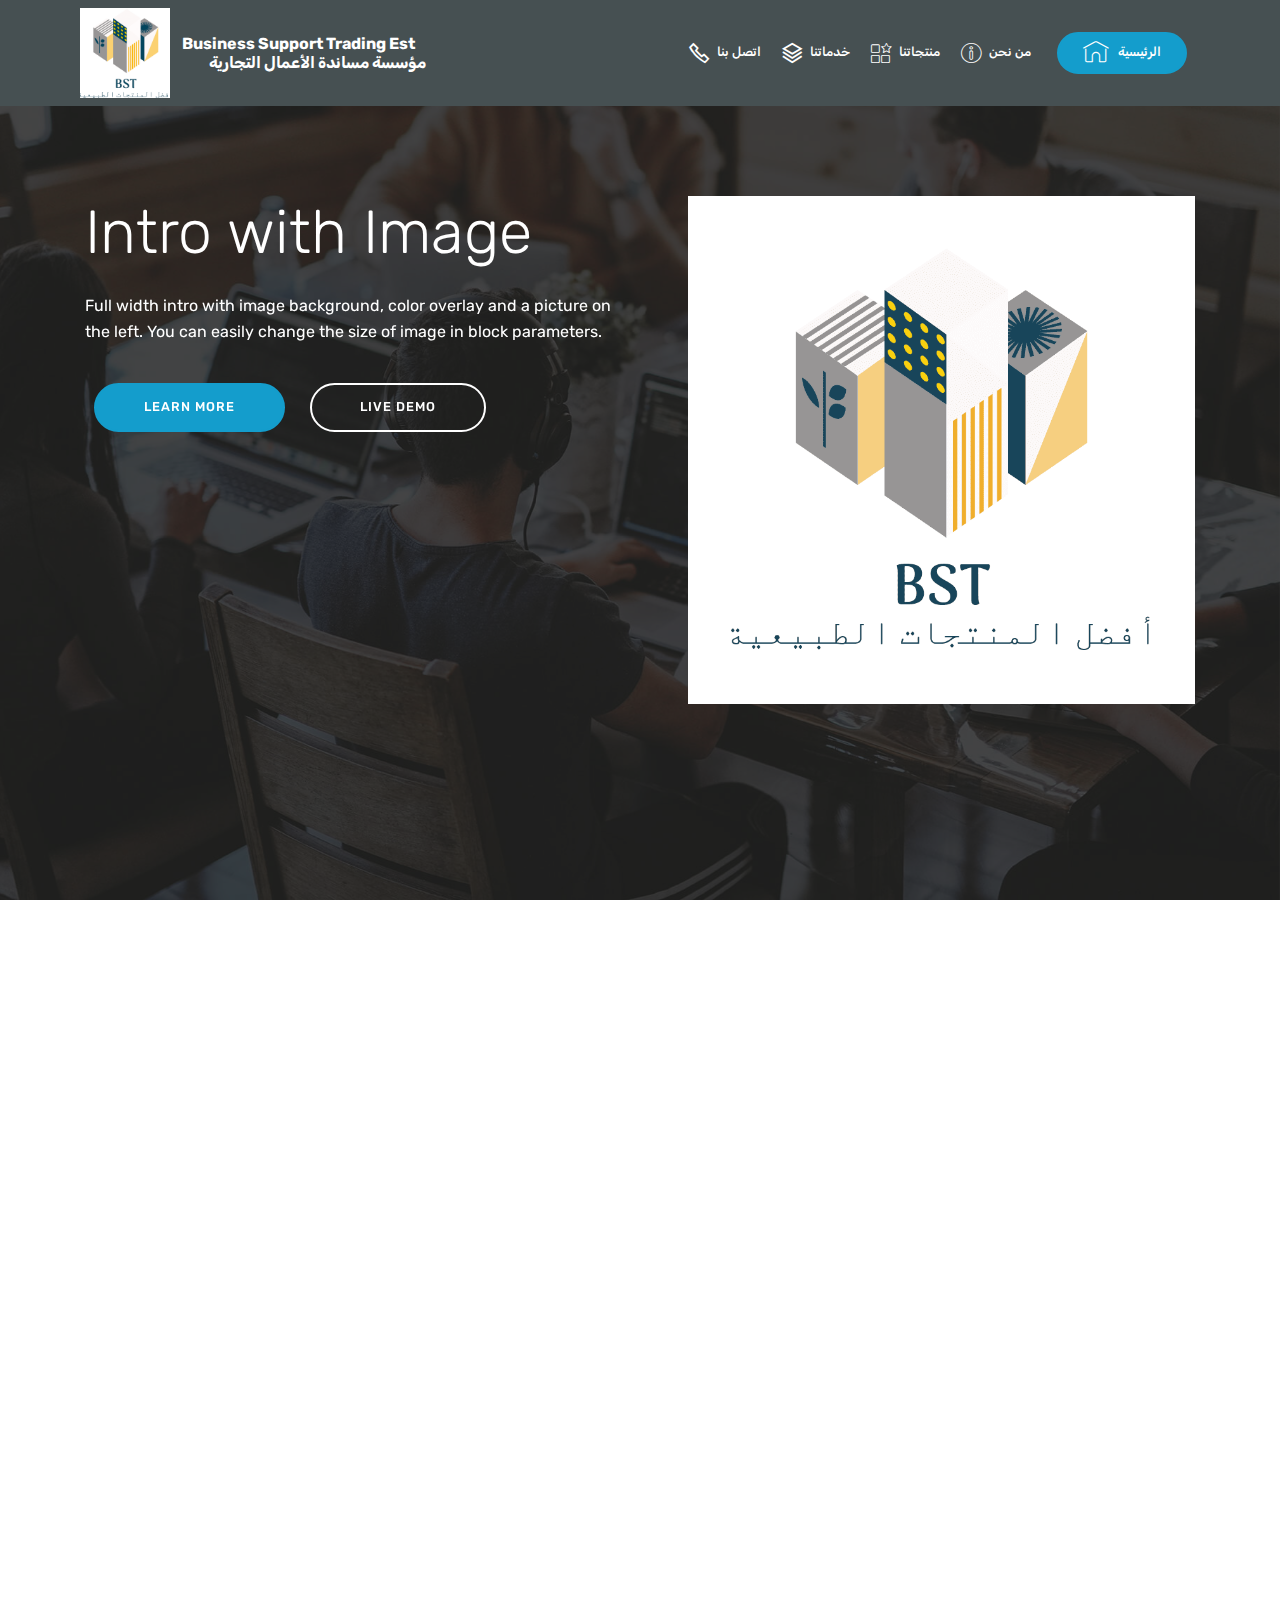
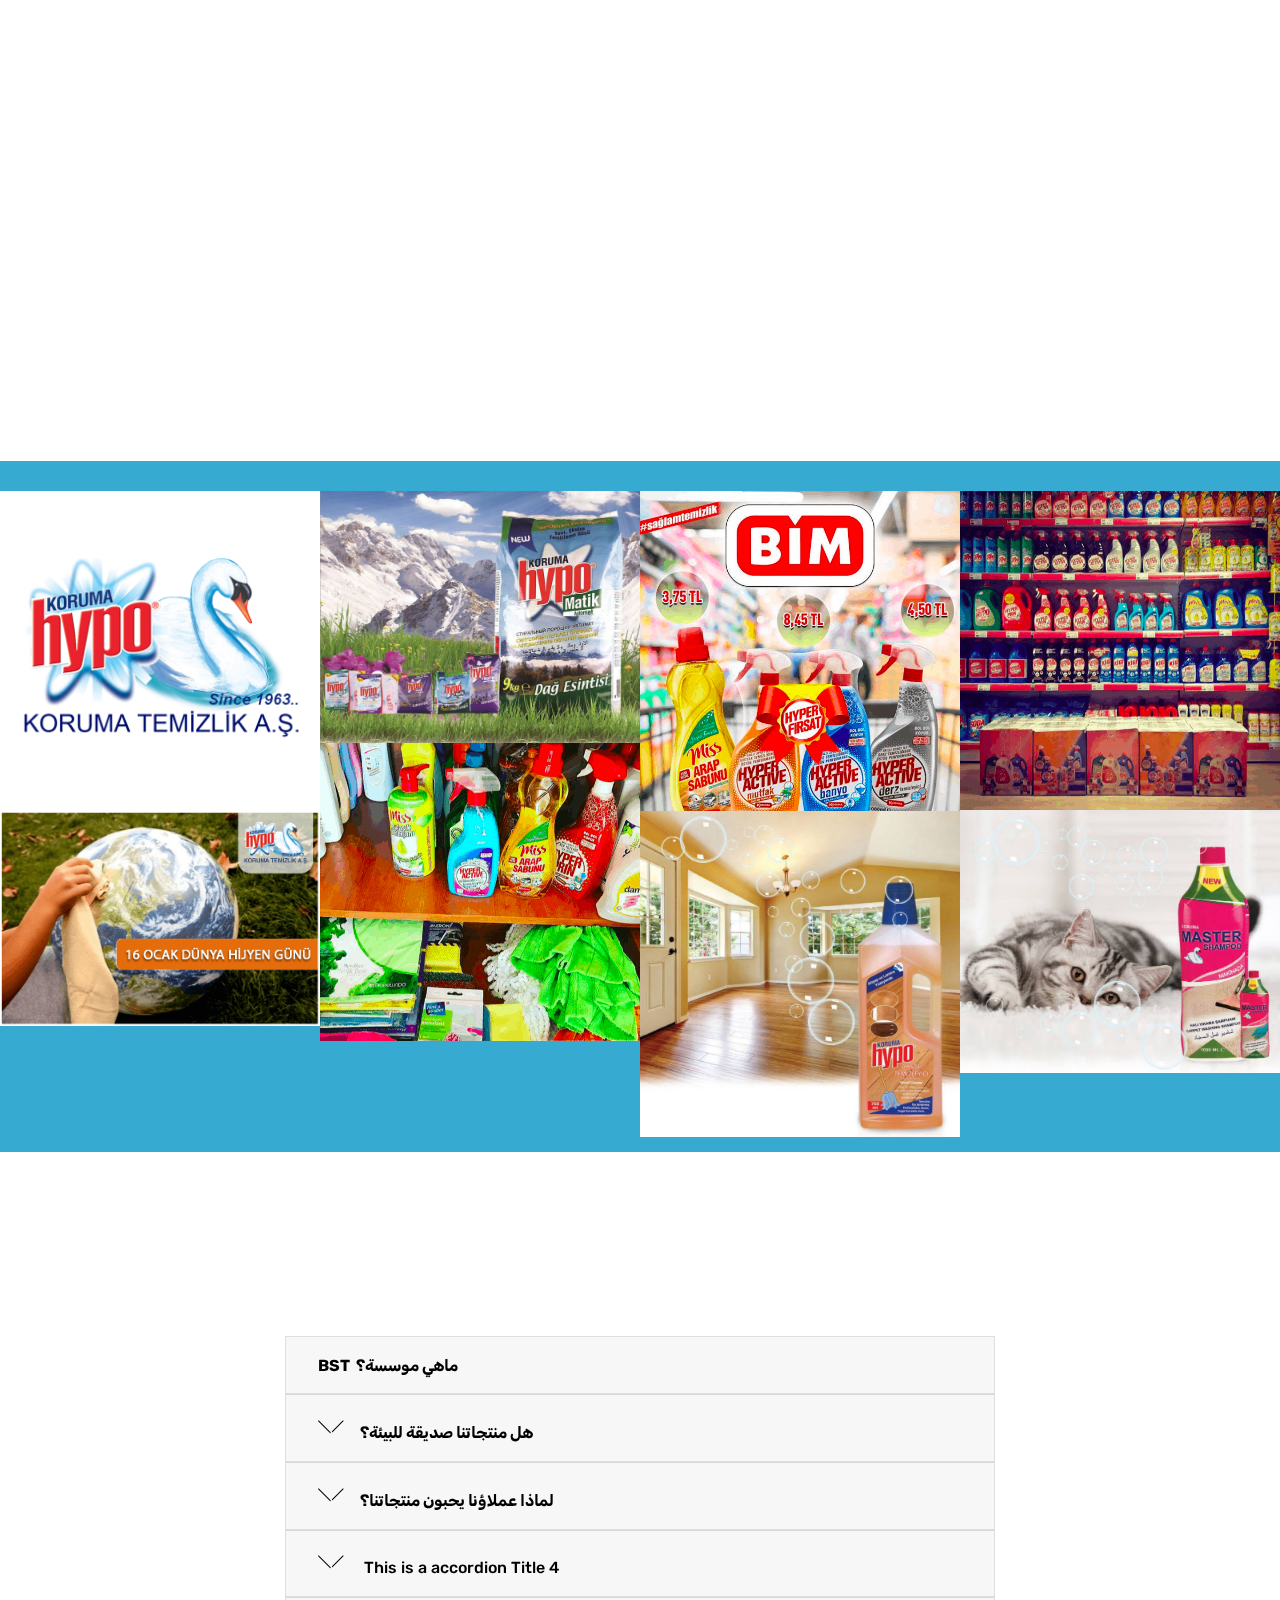
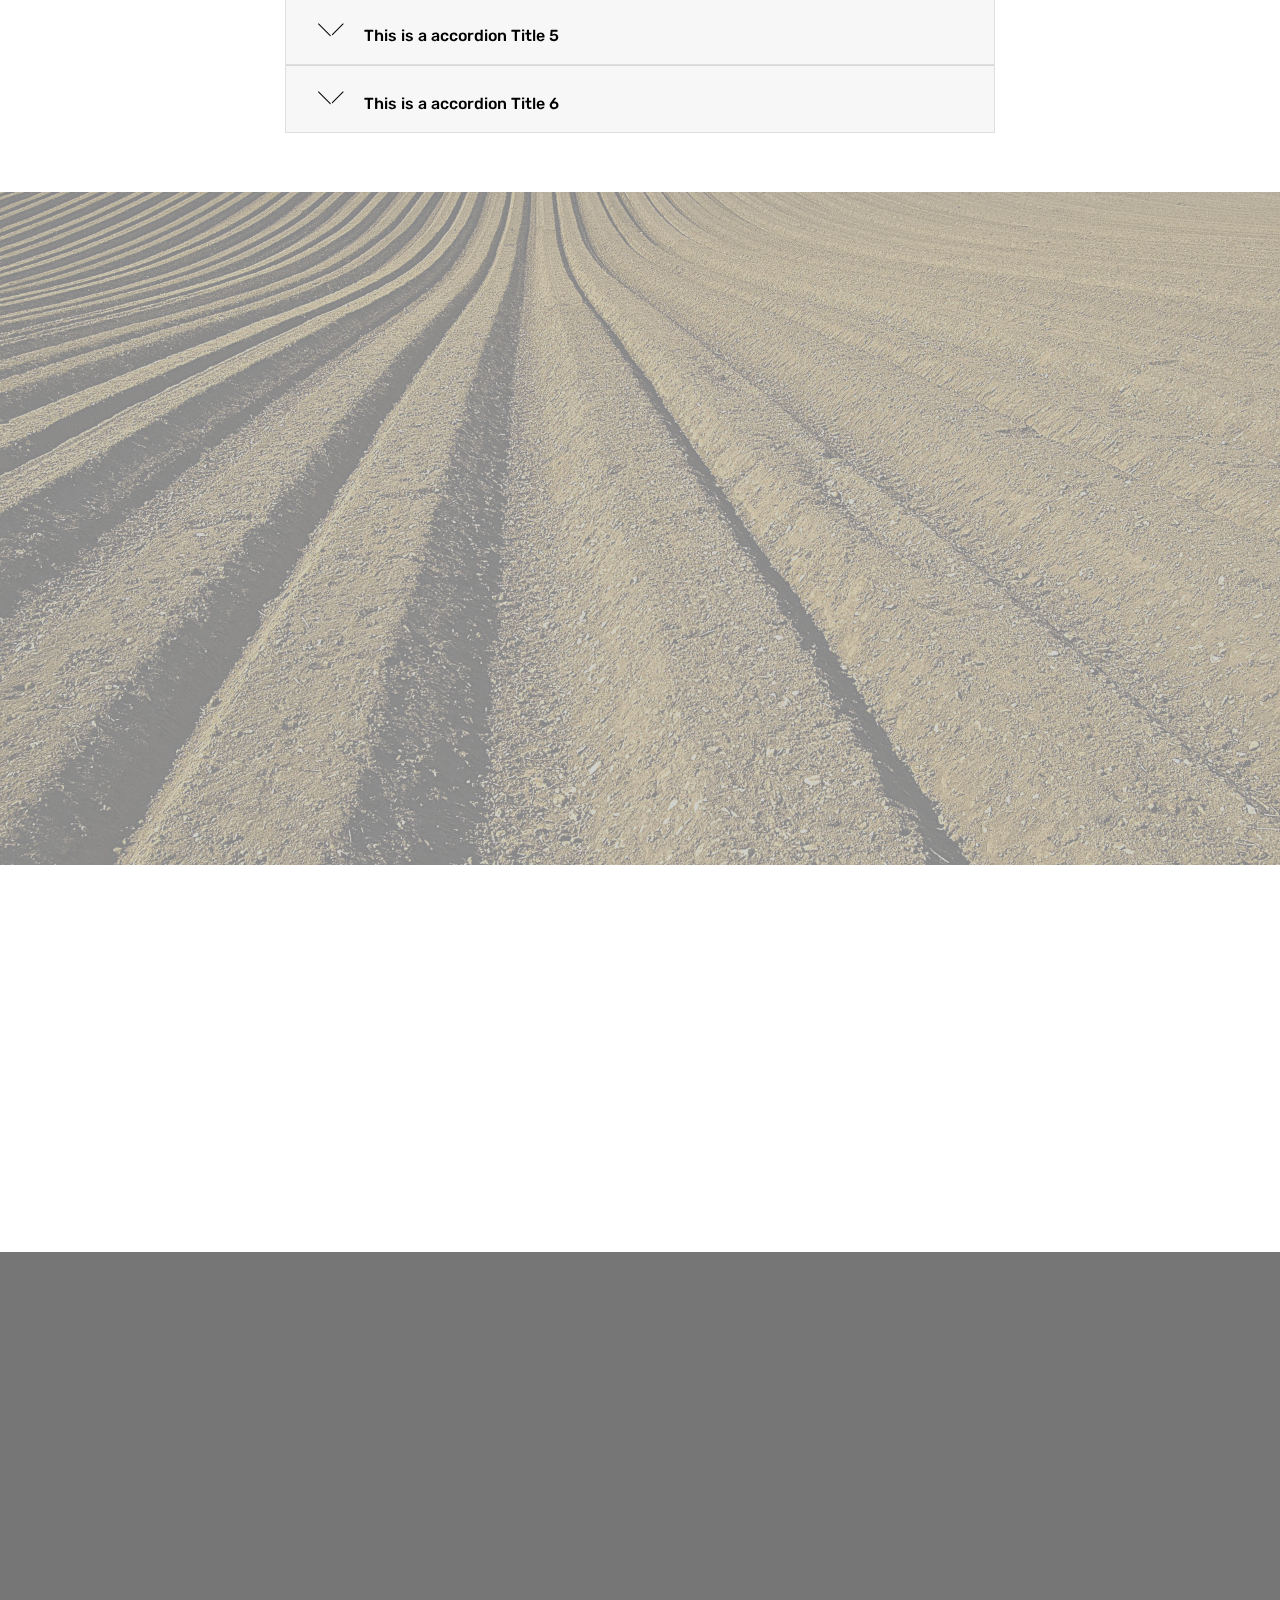
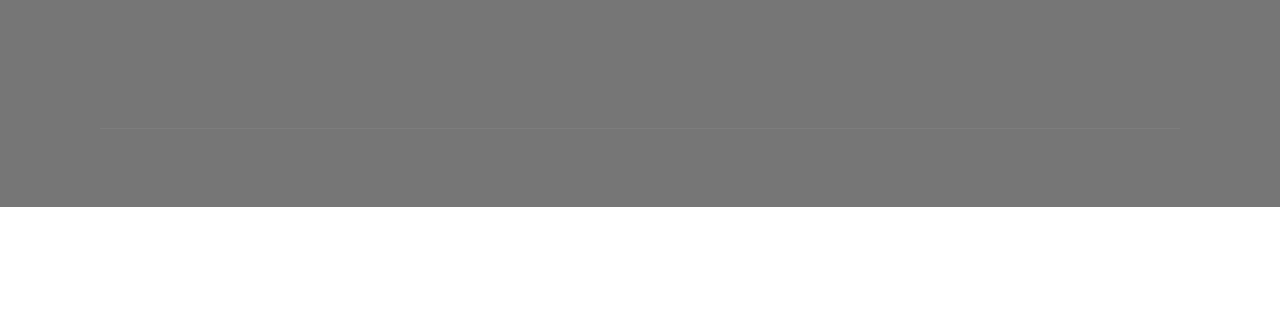
==== commit d9d0ff39: "create github pages" ====
--- a/index.html
+++ b/index.html
@@ -60,7 +60,7 @@
     </nav>
 </section>
 
-<section class="engine"><a href="https://mobirise.info/y">html site templates</a></section><section class="header3 cid-rYbvVPyT9b mbr-fullscreen mbr-parallax-background" id="header3-4">
+<section class="engine"><a href="https://mobirise.info/q">responsive website templates</a></section><section class="header3 cid-rYbvVPyT9b mbr-fullscreen mbr-parallax-background" id="header3-4">
 
     
 
@@ -438,7 +438,7 @@
         <div class="row justify-content-center">
             <div class="media-container-column col-lg-8" data-form-type="formoid">
                 <!---Formbuilder Form--->
-                <form action="https://mobirise.com/" method="POST" class="mbr-form form-with-styler" data-form-title="Mobirise Form"><input type="hidden" name="email" data-form-email="true" value="mq6zGted6kDFhHIjTN4e/8LuaNVbvgX0qpTpSeCdVxWe509duVtbzckEi5zBhPFUxf/iaV783jYGUOLz1+Y1alJtPNYkKiueXsSO59RqXvcNASaVFVXXWKmpSjZ5V9oV">
+                <form action="https://mobirise.com/" method="POST" class="mbr-form form-with-styler" data-form-title="Mobirise Form"><input type="hidden" name="email" data-form-email="true" value="UThFEqUlhOTGpol5IaPUjySxaX55bXXkLhzWl8+IRVsa2jxBk26oBkNgfBfOiE4qzaM+anCfOd4thyrOdhspZKwLkfoUHasXXuekllBPdKPOYUIkWz3dauJCWlfs8miB">
                     <div class="row">
                         <div hidden="hidden" data-form-alert="" class="alert alert-success col-12">Thanks for filling out the form!</div>
                         <div hidden="hidden" data-form-alert-danger="" class="alert alert-danger col-12">
@@ -486,7 +486,7 @@
         <div class="row py-2 justify-content-center">
             <div class="col-12 col-lg-6  col-md-8 " data-form-type="formoid">
                 <!---Formbuilder Form--->
-                <form action="https://mobirise.com/" method="POST" class="mbr-form form-with-styler" data-form-title="Mobirise Form"><input type="hidden" name="email" data-form-email="true" value="hVBSrsjD8y17eROefdEqu6DBGxQmBjhnH2TlQHHJCNZDXGM3gon9Z2MDXXTsP7HwRYLGrT0WCWKUKqFGmAZusViQ/26kx75r+nSsyfHM8O6zR8RVMT0ikWE4Qn3+BhAi">
+                <form action="https://mobirise.com/" method="POST" class="mbr-form form-with-styler" data-form-title="Mobirise Form"><input type="hidden" name="email" data-form-email="true" value="IerDMTHkC0/NZsITVWc0YCur4pvRrocwd4fdg8oYCs0pQOXAk42Xbth3XsUH3sJjiue6iaOsKdMGhxDiFu8HecGSEXUR9Vyf6G6FRNuVILl0X4JC58JNk/hBRMQOFNP3">
                     <div class="row">
                         <div hidden="hidden" data-form-alert="" class="alert alert-success col-12">شكراً  😊 تم الإشتراك</div>
                         <div hidden="hidden" data-form-alert-danger="" class="alert alert-danger col-12">
--- a/assets/mobirise/css/mbr-additional.css
+++ b/assets/mobirise/css/mbr-additional.css
@@ -712,12 +712,12 @@
 }
 .cid-rYbo8s02Ft .navbar {
   padding: .5rem 0;
-  background: #5b686b;
+  background: #465052;
   transition: none;
   min-height: 77px;
 }
 .cid-rYbo8s02Ft .navbar-dropdown.bg-color.transparent.opened {
-  background: #5b686b;
+  background: #465052;
 }
 .cid-rYbo8s02Ft a {
   font-style: normal;
@@ -808,7 +808,7 @@
   padding-bottom: 0;
 }
 .cid-rYbo8s02Ft .dropdown .dropdown-menu {
-  background: #5b686b;
+  background: #465052;
   visibility: hidden;
   display: block;
   position: absolute;
@@ -956,7 +956,7 @@
 }
 @media (min-width: 1024px) {
   .cid-rYbo8s02Ft .collapsed:not(.navbar-short) .navbar-collapse {
-    max-height: calc(98.5vh - 4.6rem);
+    max-height: calc(98.5vh - 5.6rem);
   }
 }
 .cid-rYbo8s02Ft .collapsed button.navbar-toggler {
@@ -1529,12 +1529,12 @@
 }
 .cid-rYqTe9wJ15 .navbar {
   padding: .5rem 0;
-  background: #5b686b;
+  background: #465052;
   transition: none;
   min-height: 77px;
 }
 .cid-rYqTe9wJ15 .navbar-dropdown.bg-color.transparent.opened {
-  background: #5b686b;
+  background: #465052;
 }
 .cid-rYqTe9wJ15 a {
   font-style: normal;
@@ -1625,7 +1625,7 @@
   padding-bottom: 0;
 }
 .cid-rYqTe9wJ15 .dropdown .dropdown-menu {
-  background: #5b686b;
+  background: #465052;
   visibility: hidden;
   display: block;
   position: absolute;
@@ -1773,7 +1773,7 @@
 }
 @media (min-width: 1024px) {
   .cid-rYqTe9wJ15 .collapsed:not(.navbar-short) .navbar-collapse {
-    max-height: calc(98.5vh - 4.6rem);
+    max-height: calc(98.5vh - 5.6rem);
   }
 }
 .cid-rYqTe9wJ15 .collapsed button.navbar-toggler {
@@ -1996,12 +1996,12 @@
 }
 .cid-rYrEPE5NLX .navbar {
   padding: .5rem 0;
-  background: #5b686b;
+  background: #465052;
   transition: none;
   min-height: 77px;
 }
 .cid-rYrEPE5NLX .navbar-dropdown.bg-color.transparent.opened {
-  background: #5b686b;
+  background: #465052;
 }
 .cid-rYrEPE5NLX a {
   font-style: normal;
@@ -2092,7 +2092,7 @@
   padding-bottom: 0;
 }
 .cid-rYrEPE5NLX .dropdown .dropdown-menu {
-  background: #5b686b;
+  background: #465052;
   visibility: hidden;
   display: block;
   position: absolute;
@@ -2240,7 +2240,7 @@
 }
 @media (min-width: 1024px) {
   .cid-rYrEPE5NLX .collapsed:not(.navbar-short) .navbar-collapse {
-    max-height: calc(98.5vh - 4.6rem);
+    max-height: calc(98.5vh - 5.6rem);
   }
 }
 .cid-rYrEPE5NLX .collapsed button.navbar-toggler {
--- a/assets/mobirise/css/mbr-additional.css
+++ b/assets/mobirise/css/mbr-additional.css
@@ -712,12 +712,12 @@
 }
 .cid-rYbo8s02Ft .navbar {
   padding: .5rem 0;
-  background: #5b686b;
+  background: #465052;
   transition: none;
   min-height: 77px;
 }
 .cid-rYbo8s02Ft .navbar-dropdown.bg-color.transparent.opened {
-  background: #5b686b;
+  background: #465052;
 }
 .cid-rYbo8s02Ft a {
   font-style: normal;
@@ -808,7 +808,7 @@
   padding-bottom: 0;
 }
 .cid-rYbo8s02Ft .dropdown .dropdown-menu {
-  background: #5b686b;
+  background: #465052;
   visibility: hidden;
   display: block;
   position: absolute;
@@ -956,7 +956,7 @@
 }
 @media (min-width: 1024px) {
   .cid-rYbo8s02Ft .collapsed:not(.navbar-short) .navbar-collapse {
-    max-height: calc(98.5vh - 4.6rem);
+    max-height: calc(98.5vh - 5.6rem);
   }
 }
 .cid-rYbo8s02Ft .collapsed button.navbar-toggler {
@@ -1529,12 +1529,12 @@
 }
 .cid-rYqTe9wJ15 .navbar {
   padding: .5rem 0;
-  background: #5b686b;
+  background: #465052;
   transition: none;
   min-height: 77px;
 }
 .cid-rYqTe9wJ15 .navbar-dropdown.bg-color.transparent.opened {
-  background: #5b686b;
+  background: #465052;
 }
 .cid-rYqTe9wJ15 a {
   font-style: normal;
@@ -1625,7 +1625,7 @@
   padding-bottom: 0;
 }
 .cid-rYqTe9wJ15 .dropdown .dropdown-menu {
-  background: #5b686b;
+  background: #465052;
   visibility: hidden;
   display: block;
   position: absolute;
@@ -1773,7 +1773,7 @@
 }
 @media (min-width: 1024px) {
   .cid-rYqTe9wJ15 .collapsed:not(.navbar-short) .navbar-collapse {
-    max-height: calc(98.5vh - 4.6rem);
+    max-height: calc(98.5vh - 5.6rem);
   }
 }
 .cid-rYqTe9wJ15 .collapsed button.navbar-toggler {
@@ -1996,12 +1996,12 @@
 }
 .cid-rYrEPE5NLX .navbar {
   padding: .5rem 0;
-  background: #5b686b;
+  background: #465052;
   transition: none;
   min-height: 77px;
 }
 .cid-rYrEPE5NLX .navbar-dropdown.bg-color.transparent.opened {
-  background: #5b686b;
+  background: #465052;
 }
 .cid-rYrEPE5NLX a {
   font-style: normal;
@@ -2092,7 +2092,7 @@
   padding-bottom: 0;
 }
 .cid-rYrEPE5NLX .dropdown .dropdown-menu {
-  background: #5b686b;
+  background: #465052;
   visibility: hidden;
   display: block;
   position: absolute;
@@ -2240,7 +2240,7 @@
 }
 @media (min-width: 1024px) {
   .cid-rYrEPE5NLX .collapsed:not(.navbar-short) .navbar-collapse {
-    max-height: calc(98.5vh - 4.6rem);
+    max-height: calc(98.5vh - 5.6rem);
   }
 }
 .cid-rYrEPE5NLX .collapsed button.navbar-toggler {
